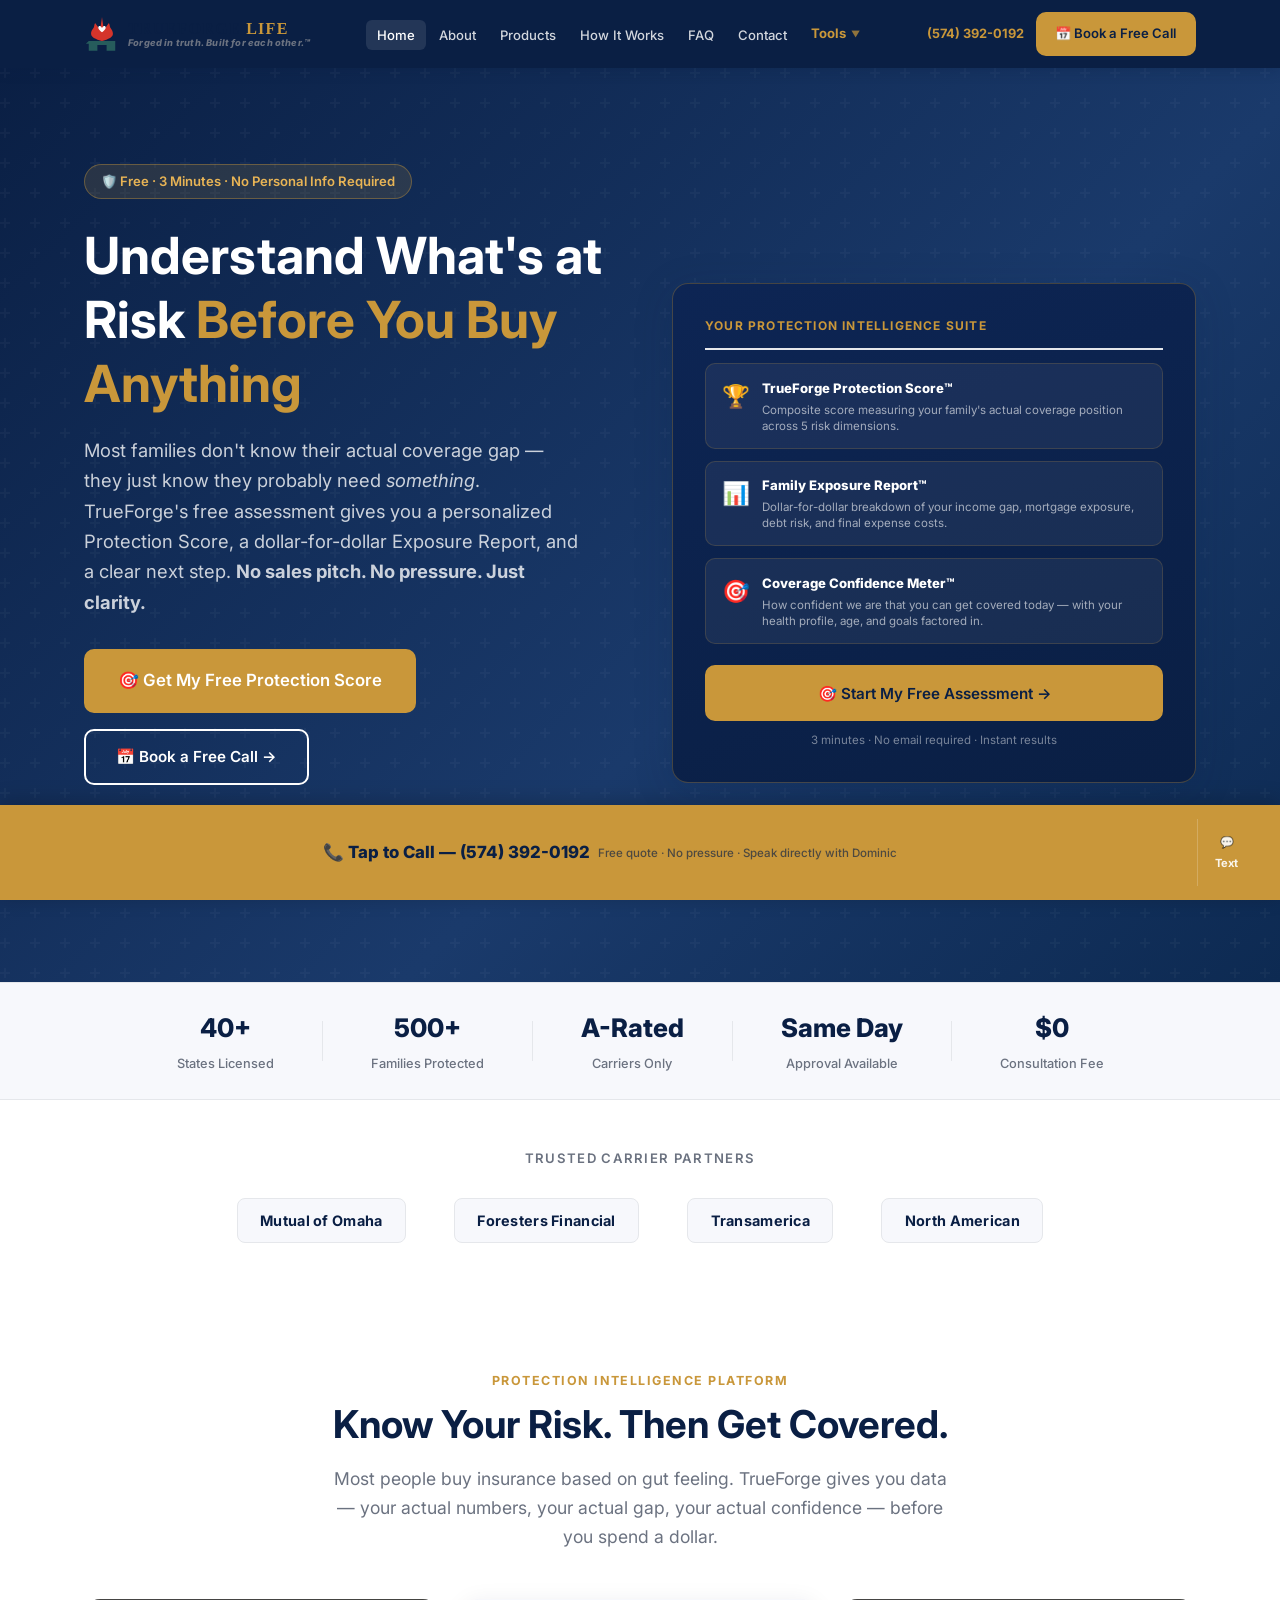
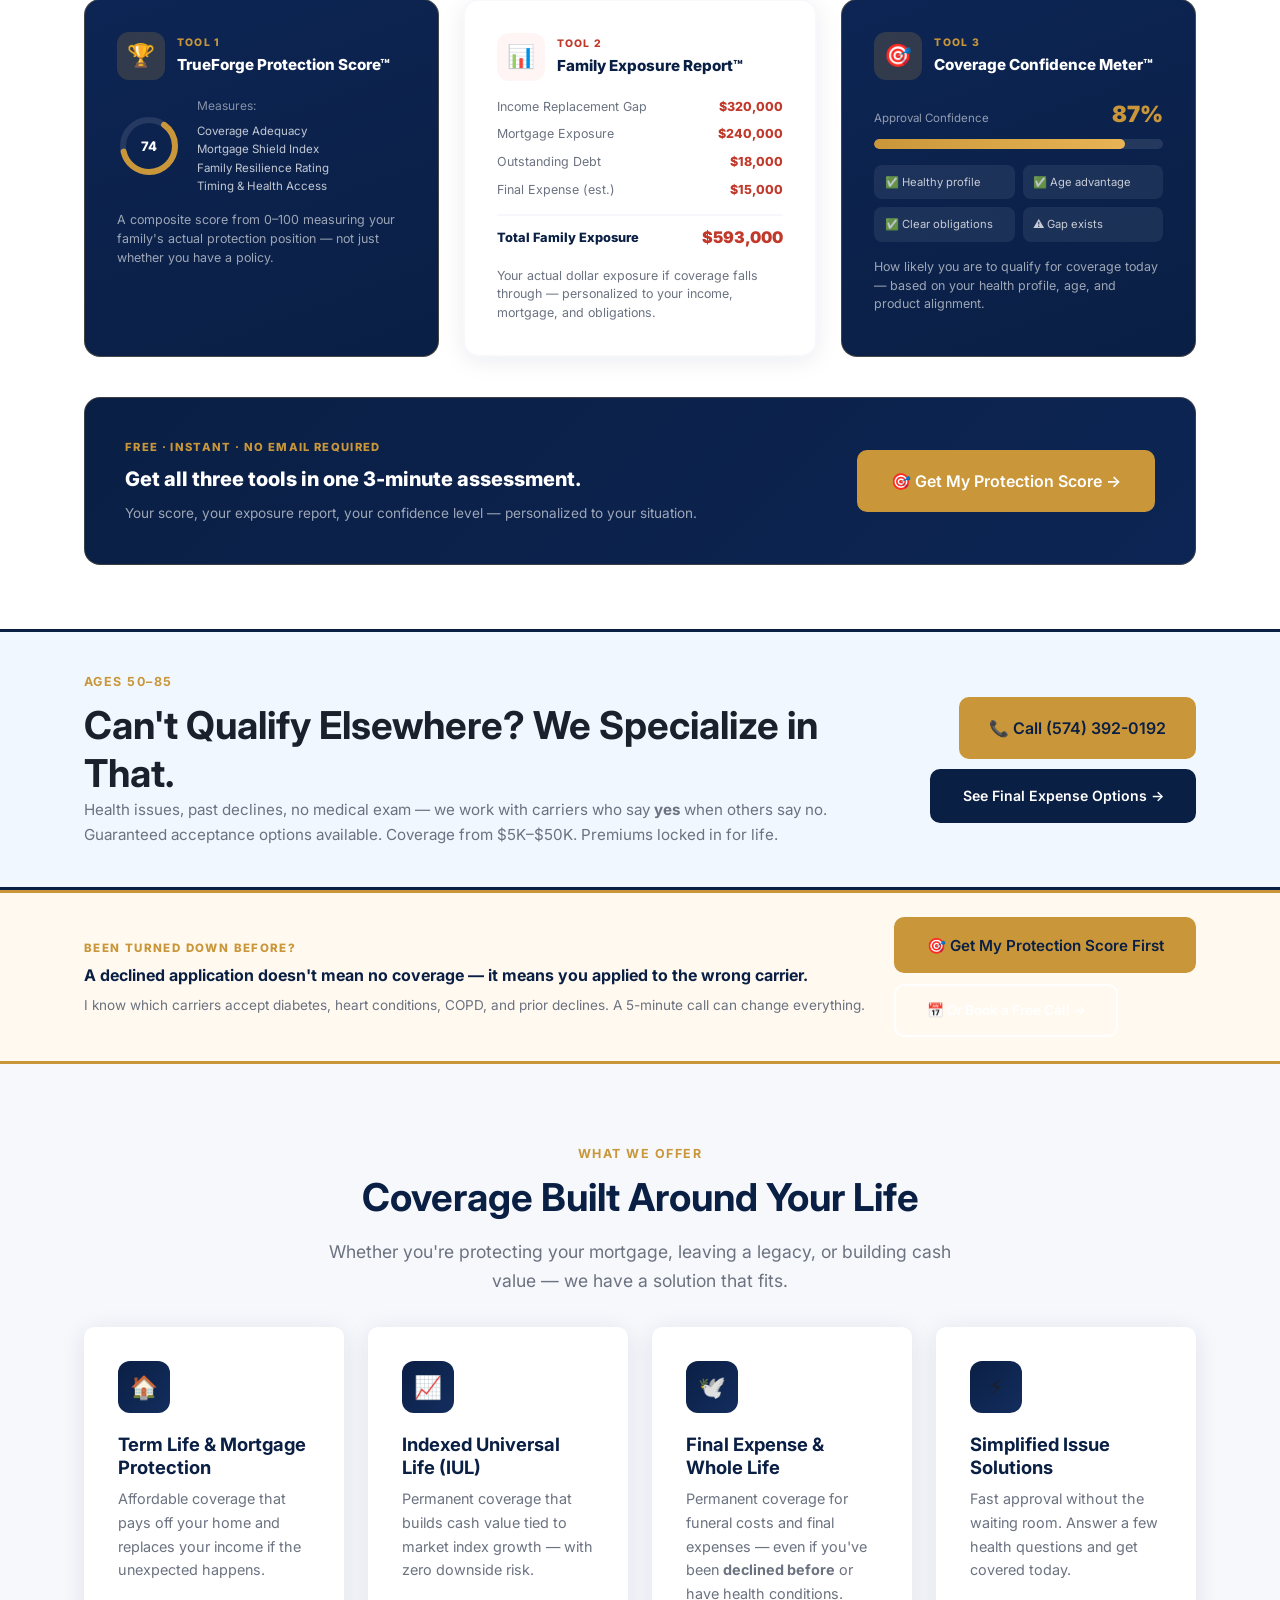
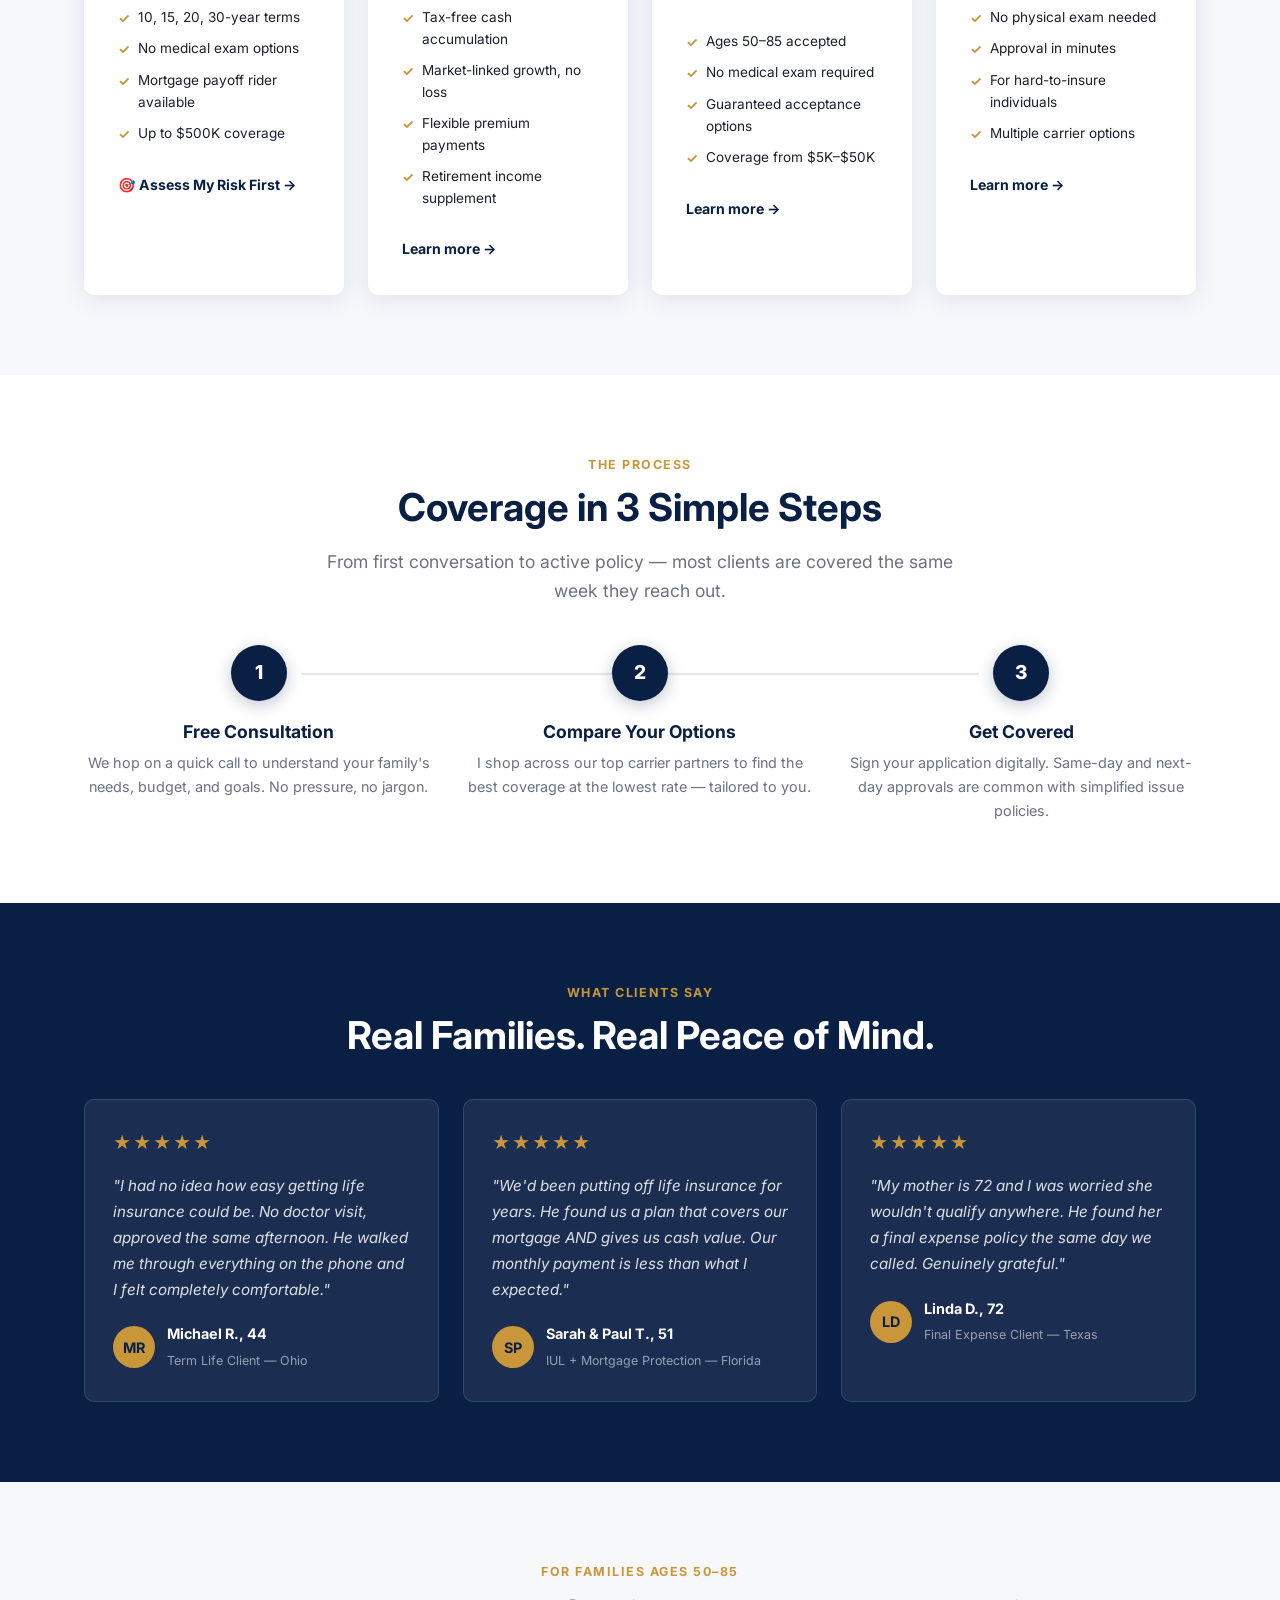
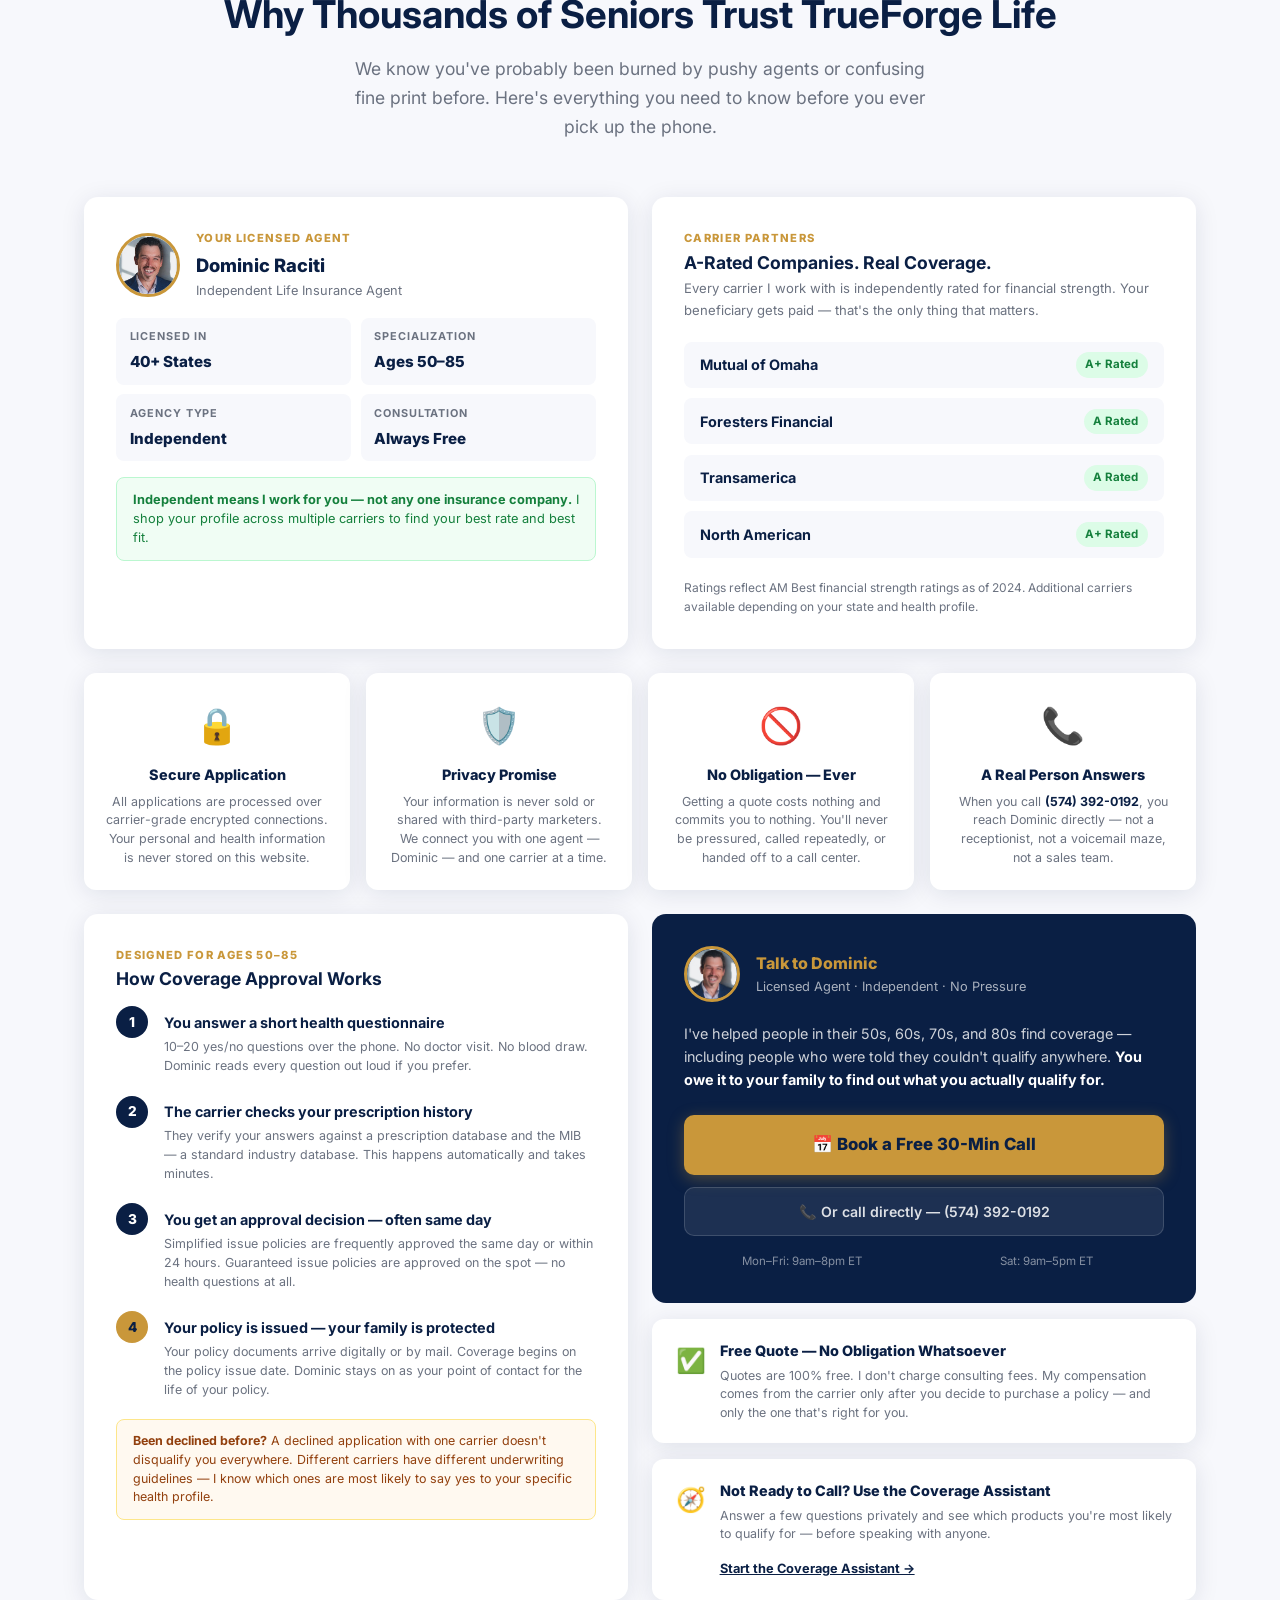
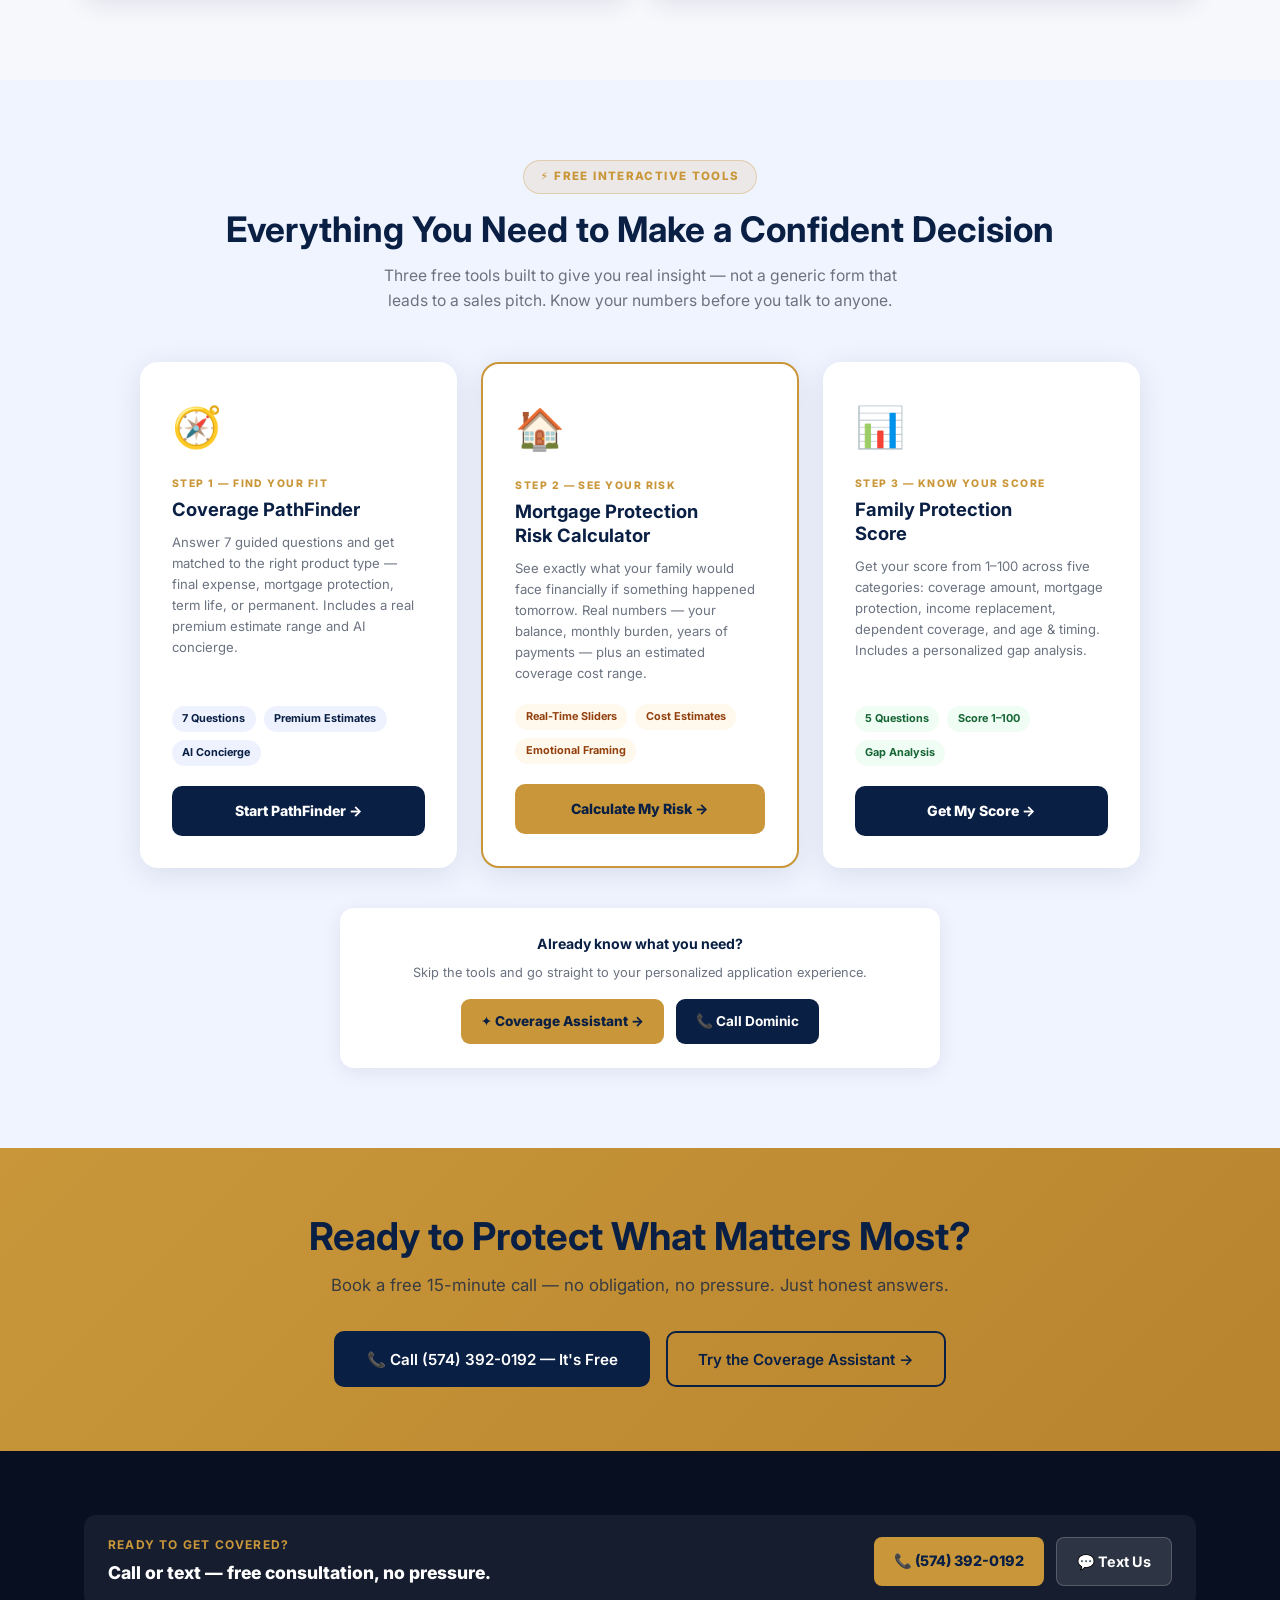
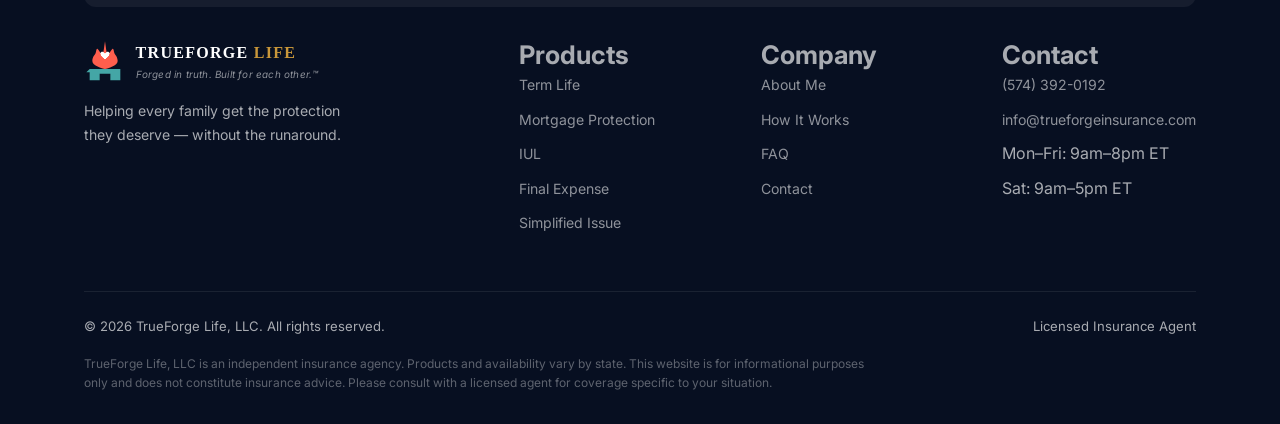
==== index.html @ 61751078 "Add Google Ads conversion tracking tag to all pages Installs Google tag (AW-18230549825) in the <hea" ====
<!DOCTYPE html>
<html lang="en">
<head>
<!-- Google tag (gtag.js) -->
<script async src="https://www.googletagmanager.com/gtag/js?id=AW-18230549825"></script>
<script>
  window.dataLayer = window.dataLayer || [];
  function gtag(){dataLayer.push(arguments);}
  gtag('js', new Date());
  gtag('config', 'AW-18230549825');
</script>
  <meta charset="UTF-8" />
  <link rel="icon" type="image/svg+xml" href="images/logo-icon.svg" />
  <meta name="viewport" content="width=device-width, initial-scale=1.0" />
  <title>TrueForge Life — Life & Mortgage Protection for Families</title>
  <meta name="description" content="Get your free TrueForge Protection Score™ in 3 minutes. Know your coverage gap, family exposure, and confidence before you buy. Licensed in 40+ states." />
  <link rel="preconnect" href="https://fonts.googleapis.com" />
  <link rel="preconnect" href="https://fonts.gstatic.com" crossorigin />
  <link rel="preload" as="style" href="https://fonts.googleapis.com/css2?family=Inter:wght@400;500;600;700;800&display=swap" />
  <link rel="stylesheet" href="https://fonts.googleapis.com/css2?family=Inter:wght@400;500;600;700;800&display=swap" media="print" onload="this.media='all'" />
  <noscript><link rel="stylesheet" href="https://fonts.googleapis.com/css2?family=Inter:wght@400;500;600;700;800&display=swap" /></noscript>
  <link rel="stylesheet" href="css/styles.css" />
  <!-- SEO: Canonical -->
    <meta name="geo.region" content="US-IN" />
  <meta name="geo.placename" content="Indiana" />
  <meta name="ICBM" content="41.6764, -86.2520" />
    <meta name="robots" content="index, follow" />
  <link rel="canonical" href="https://trueforgeinsurance.com/" />
  <!-- SEO: Open Graph -->
  <meta property="og:type" content="website" />
  <meta property="og:title" content="TrueForge Life — Life & Mortgage Protection for Families" />
  <meta property="og:description" content="Free Protection Score, Family Exposure Report, and Coverage Confidence Meter in one 3-minute assessment. Expert life &amp; mortgage insurance guidance. Licensed in 40+ states." />
  <meta property="og:url" content="https://trueforgeinsurance.com/" />
  <meta property="og:image" content="https://trueforgeinsurance.com/images/agent-photo.jpg" />
  <meta property="og:site_name" content="TrueForge Life" />
  <!-- SEO: Schema.org LocalBusiness -->
  <script type="application/ld+json">
  {
    "@context": "https://schema.org",
    "@type": "InsuranceAgency",
    "name": "TrueForge Life",
    "url": "https://trueforgeinsurance.com",
    "telephone": "+15743920192",
    "email": "info@trueforgeinsurance.com",
    "description": "Independent life insurance agency specializing in term life, mortgage protection, IUL, and final expense coverage for families across 40+ states.",
    "address": {
      "@type": "PostalAddress",
      "addressRegion": "IN",
      "addressCountry": "US"
    },
    "areaServed": "US",
    "priceRange": "Free Consultation",
    "openingHours": ["Mo-Fr 09:00-20:00", "Sa 09:00-17:00"],
    "founder": {
      "@type": "Person",
      "name": "Dominic Raciti",
      "telephone": "+15743920192"
    }
  }
  </script>
  <meta name="twitter:card" content="summary_large_image" />
  <meta name="twitter:title" content="TrueForge Life — Life & Mortgage Protection for Families" />
  <meta name="twitter:description" content="Free Protection Score, Family Exposure Report, and Coverage Confidence Meter in one 3-minute assessment. Expert life &amp; mortgage insurance guidance. Licensed in 40+ states." />
  <meta name="twitter:image" content="https://trueforgeinsurance.com/images/agent-photo.jpg" />
<style>
@media(max-width:900px){
  .platform-grid-3col{grid-template-columns:1fr 1fr !important;}
}
@media(max-width:600px){
  .platform-grid-3col{grid-template-columns:1fr !important;}
}
</style>
</head>
<body>

<!-- ===== NAV ===== -->
<nav class="nav">
  <div class="container nav-inner">
    <a href="index.html" class="nav-logo-text" style="display:flex;align-items:center;gap:0.5rem;text-decoration:none;">
      <img src="images/logo-icon.svg" alt="TrueForge Life logo" height="38" width="36" style="display:block;flex-shrink:0;" />
      <span style="display:flex;flex-direction:column;line-height:1.1;">
        <span style="font-family:Georgia,serif;font-weight:700;font-size:1rem;letter-spacing:0.08em;color:var(--navy);">TRUEFORGE <span style="color:var(--gold)">LIFE</span></span>
        <span style="font-size:0.58rem;font-style:italic;color:var(--gray);letter-spacing:0.02em;">Forged in truth. Built for each other.&#8482;</span>
      </span>
    </a>
    <button class="hamburger" aria-label="Menu">
      <span></span><span></span><span></span>
    </button>
    <ul class="nav-links">
      <li><a href="index.html">Home</a></li>
      <li><a href="about.html">About</a></li>
      <li><a href="products.html">Products</a></li>
      <li><a href="how-it-works.html">How It Works</a></li>
      <li><a href="faq.html">FAQ</a></li>
      <li><a href="contact.html">Contact</a></li>
      <li>
        <a href="assess.html" class="nav-dropdown-toggle" style="color:var(--gold);font-weight:700;">
          Tools <span class="caret">▼</span>
        </a>
        <div class="nav-dropdown">
          <a href="assess.html">
            <span class="dd-icon" style="background:#fff8ee;">🎯</span>
            <span class="dd-text">
              <span class="dd-title">Assess My Risk</span>
              <span class="dd-sub">Get your Protection Score™</span>
            </span>
          </a>
          <a href="enroll.html">
            <span class="dd-icon" style="background:#f0f4ff;">✦</span>
            <span class="dd-text">
              <span class="dd-title">Coverage Assistant</span>
              <span class="dd-sub">Find the right product</span>
            </span>
          </a>
          <a href="family-impact.html">
            <span class="dd-icon" style="background:#f0fff4;">📅</span>
            <span class="dd-text">
              <span class="dd-title">Family Impact Timeline</span>
              <span class="dd-sub">See what's at stake</span>
            </span>
          </a>
          <div class="nav-dropdown-divider"></div>
          <a href="pathfinder.html">
            <span class="dd-icon" style="background:#fff8ee;">✦</span>
            <span class="dd-text">
              <span class="dd-title">PathFinder</span>
              <span class="dd-sub">Coverage quiz & guidance</span>
            </span>
          </a>
          <a href="mortgage-calculator.html">
            <span class="dd-icon" style="background:#f5f0ff;">🏠</span>
            <span class="dd-text">
              <span class="dd-title">Mortgage Calculator</span>
              <span class="dd-sub">Estimate your coverage need</span>
            </span>
          </a>
          <a href="protection-score.html">
            <span class="dd-icon" style="background:#fff0f0;">🏆</span>
            <span class="dd-text">
              <span class="dd-title">Protection Score</span>
              <span class="dd-sub">Learn about your score</span>
            </span>
          </a>
        </div>
      </li>
    </ul>
    <div class="nav-cta">
      <a href="tel:+15743920192" class="nav-phone" style="font-size:0.8rem;">(574) 392-0192</a>
      <a href="https://calendly.com/dominic-trueforgeinsurance/30min" class="btn btn-primary" target="_blank" rel="noopener" style="font-size:0.82rem;padding:0.55rem 1.1rem;white-space:nowrap;">📅 Book a Free Call</a>
    </div>
  </div>
</nav>

<!-- ===== HERO ===== -->
<section class="hero">
  <div class="container hero-inner">
    <div class="hero-content">
      <div class="hero-badge">🛡️ Free · 3 Minutes · No Personal Info Required</div>
      <h1>Understand What's at Risk <span>Before You Buy Anything</span></h1>
      <p class="hero-sub">Most families don't know their actual coverage gap — they just know they probably need <em>something</em>. TrueForge's free assessment gives you a personalized Protection Score, a dollar-for-dollar Exposure Report, and a clear next step. <strong>No sales pitch. No pressure. Just clarity.</strong></p>
      <div class="hero-actions">
        <a href="assess.html" class="btn btn-primary" style="font-size:1.05rem;padding:1rem 2rem;background:var(--gold);color:#fff;border-color:var(--gold);">🎯 Get My Free Protection Score</a>
        <a href="https://calendly.com/dominic-trueforgeinsurance/30min" class="btn btn-outline" target="_blank" rel="noopener">📅 Book a Free Call →</a>
      </div>
      <div class="hero-trust">
        <div class="hero-trust-item"><span class="icon">✓</span> Instant results</div>
        <div class="hero-trust-item"><span class="icon">✓</span> No sign-up needed</div>
        <div class="hero-trust-item"><span class="icon">✓</span> Trusted by 500+ families</div>
        <div class="hero-trust-item"><span class="icon">✓</span> 100% free guidance</div>
      </div>
    </div>
    <div class="hero-card" style="background:linear-gradient(160deg,#0d2554 0%,#0a1f44 100%);border:1px solid rgba(201,151,58,.3);">
      <div class="hero-card-title" style="color:var(--gold);font-size:0.75rem;text-transform:uppercase;letter-spacing:0.1em;margin-bottom:0.85rem;">Your Protection Intelligence Suite</div>
      <div style="display:flex;flex-direction:column;gap:0.75rem;margin-bottom:1.35rem;">
        <div style="background:rgba(255,255,255,0.06);border:1px solid rgba(201,151,58,.2);border-radius:10px;padding:0.85rem 1rem;display:flex;align-items:flex-start;gap:0.75rem;">
          <div style="font-size:1.4rem;flex-shrink:0;">🏆</div>
          <div>
            <div style="font-size:0.82rem;font-weight:800;color:#fff;margin-bottom:0.15rem;">TrueForge Protection Score™</div>
            <div style="font-size:0.72rem;color:rgba(255,255,255,0.6);line-height:1.4;">Composite score measuring your family's actual coverage position across 5 risk dimensions.</div>
          </div>
        </div>
        <div style="background:rgba(255,255,255,0.06);border:1px solid rgba(201,151,58,.2);border-radius:10px;padding:0.85rem 1rem;display:flex;align-items:flex-start;gap:0.75rem;">
          <div style="font-size:1.4rem;flex-shrink:0;">📊</div>
          <div>
            <div style="font-size:0.82rem;font-weight:800;color:#fff;margin-bottom:0.15rem;">Family Exposure Report™</div>
            <div style="font-size:0.72rem;color:rgba(255,255,255,0.6);line-height:1.4;">Dollar-for-dollar breakdown of your income gap, mortgage exposure, debt risk, and final expense costs.</div>
          </div>
        </div>
        <div style="background:rgba(255,255,255,0.06);border:1px solid rgba(201,151,58,.2);border-radius:10px;padding:0.85rem 1rem;display:flex;align-items:flex-start;gap:0.75rem;">
          <div style="font-size:1.4rem;flex-shrink:0;">🎯</div>
          <div>
            <div style="font-size:0.82rem;font-weight:800;color:#fff;margin-bottom:0.15rem;">Coverage Confidence Meter™</div>
            <div style="font-size:0.72rem;color:rgba(255,255,255,0.6);line-height:1.4;">How confident we are that you can get covered today — with your health profile, age, and goals factored in.</div>
          </div>
        </div>
      </div>
      <a href="assess.html" class="btn btn-primary" style="width:100%;justify-content:center;font-size:0.95rem;background:var(--gold);border-color:var(--gold);">🎯 Start My Free Assessment →</a>
      <p style="text-align:center;font-size:0.72rem;color:rgba(255,255,255,0.45);margin-top:0.6rem;margin-bottom:0;">3 minutes · No email required · Instant results</p>
    </div>
  </div>
</section>

<!-- ===== TRUST BAR ===== -->
<div class="trust-bar">
  <div class="container trust-bar-inner">
    <div class="trust-stat"><strong>40+</strong><span>States Licensed</span></div>
    <div class="trust-divider"></div>
    <div class="trust-stat"><strong>500+</strong><span>Families Protected</span></div>
    <div class="trust-divider"></div>
    <div class="trust-stat"><strong>A-Rated</strong><span>Carriers Only</span></div>
    <div class="trust-divider"></div>
    <div class="trust-stat"><strong>Same Day</strong><span>Approval Available</span></div>
    <div class="trust-divider"></div>
    <div class="trust-stat"><strong>$0</strong><span>Consultation Fee</span></div>
  </div>
</div>

<!-- ===== CARRIERS ===== -->
<div class="carriers">
  <div class="container">
    <p class="carriers-title">Trusted carrier partners</p>
    <div class="carriers-logos">
      <div class="carrier-badge">Mutual of Omaha</div>
      <div class="carrier-badge">Foresters Financial</div>
      <div class="carrier-badge">Transamerica</div>
      <div class="carrier-badge">North American</div>
    </div>
  </div>
</div>



<!-- ===== PLATFORM SHOWCASE ===== -->
<section style="background:#fff;padding:5rem 0 4rem;">
  <div class="container">
    <div class="text-center" style="margin-bottom:3rem;">
      <div class="section-label">Protection Intelligence Platform</div>
      <h2 class="section-title">Know Your Risk. Then Get Covered.</h2>
      <p class="section-subtitle" style="max-width:620px;margin:0 auto;">Most people buy insurance based on gut feeling. TrueForge gives you data — your actual numbers, your actual gap, your actual confidence — before you spend a dollar.</p>
    </div>
    <div class="platform-grid-3col" style="display:grid;grid-template-columns:repeat(3,1fr);gap:1.5rem;margin-bottom:2.5rem;">

      <!-- Score Card -->
      <div style="background:linear-gradient(160deg,#0d2554,#0a1f44);border-radius:16px;padding:2rem;border:1px solid rgba(201,151,58,.3);display:flex;flex-direction:column;gap:1rem;">
        <div style="display:flex;align-items:center;gap:0.75rem;">
          <div style="width:48px;height:48px;background:rgba(201,151,58,.2);border-radius:12px;display:flex;align-items:center;justify-content:center;font-size:1.4rem;flex-shrink:0;">🏆</div>
          <div>
            <div style="font-size:0.65rem;font-weight:800;letter-spacing:0.12em;text-transform:uppercase;color:var(--gold);">Tool 1</div>
            <div style="font-size:0.95rem;font-weight:800;color:#fff;">TrueForge Protection Score™</div>
          </div>
        </div>
        <!-- Mini score ring visual -->
        <div style="display:flex;align-items:center;gap:1rem;">
          <svg width="64" height="64" viewBox="0 0 64 64" style="flex-shrink:0;">
            <circle cx="32" cy="32" r="26" fill="none" stroke="rgba(255,255,255,0.1)" stroke-width="6"/>
            <circle cx="32" cy="32" r="26" fill="none" stroke="var(--gold)" stroke-width="6" stroke-dasharray="100 63" stroke-dashoffset="-16" stroke-linecap="round" transform="rotate(-90 32 32)"/>
            <text x="32" y="37" text-anchor="middle" fill="#fff" font-size="13" font-weight="800" font-family="Inter,sans-serif">74</text>
          </svg>
          <div>
            <div style="font-size:0.75rem;color:rgba(255,255,255,0.5);margin-bottom:0.4rem;">Measures:</div>
            <div style="font-size:0.72rem;color:rgba(255,255,255,0.75);line-height:1.6;">Coverage Adequacy<br>Mortgage Shield Index<br>Family Resilience Rating<br>Timing &amp; Health Access</div>
          </div>
        </div>
        <p style="font-size:0.78rem;color:rgba(255,255,255,0.6);line-height:1.5;margin:0;">A composite score from 0–100 measuring your family's actual protection position — not just whether you have a policy.</p>
      </div>

      <!-- Exposure Report Card -->
      <div style="background:#fff;border-radius:16px;padding:2rem;border:2px solid var(--off-white);box-shadow:0 4px 24px rgba(10,31,68,0.08);display:flex;flex-direction:column;gap:1rem;">
        <div style="display:flex;align-items:center;gap:0.75rem;">
          <div style="width:48px;height:48px;background:#fff5f5;border-radius:12px;display:flex;align-items:center;justify-content:center;font-size:1.4rem;flex-shrink:0;">📊</div>
          <div>
            <div style="font-size:0.65rem;font-weight:800;letter-spacing:0.12em;text-transform:uppercase;color:#c0392b;">Tool 2</div>
            <div style="font-size:0.95rem;font-weight:800;color:var(--navy);">Family Exposure Report™</div>
          </div>
        </div>
        <div style="display:flex;flex-direction:column;gap:0.45rem;">
          <div style="display:flex;justify-content:space-between;align-items:center;font-size:0.78rem;">
            <span style="color:var(--gray);">Income Replacement Gap</span>
            <span style="font-weight:800;color:#c0392b;">$320,000</span>
          </div>
          <div style="display:flex;justify-content:space-between;align-items:center;font-size:0.78rem;">
            <span style="color:var(--gray);">Mortgage Exposure</span>
            <span style="font-weight:800;color:#c0392b;">$240,000</span>
          </div>
          <div style="display:flex;justify-content:space-between;align-items:center;font-size:0.78rem;">
            <span style="color:var(--gray);">Outstanding Debt</span>
            <span style="font-weight:800;color:#c0392b;">$18,000</span>
          </div>
          <div style="display:flex;justify-content:space-between;align-items:center;font-size:0.78rem;">
            <span style="color:var(--gray);">Final Expense (est.)</span>
            <span style="font-weight:800;color:#c0392b;">$15,000</span>
          </div>
          <div style="border-top:2px solid var(--off-white);margin-top:0.4rem;padding-top:0.5rem;display:flex;justify-content:space-between;align-items:center;">
            <span style="font-size:0.8rem;font-weight:800;color:var(--navy);">Total Family Exposure</span>
            <span style="font-size:1rem;font-weight:900;color:#c0392b;">$593,000</span>
          </div>
        </div>
        <p style="font-size:0.78rem;color:var(--gray);line-height:1.5;margin:0;">Your actual dollar exposure if coverage falls through — personalized to your income, mortgage, and obligations.</p>
      </div>

      <!-- Confidence Meter Card -->
      <div style="background:linear-gradient(160deg,#0d2554,#0a1f44);border-radius:16px;padding:2rem;border:1px solid rgba(201,151,58,.3);display:flex;flex-direction:column;gap:1rem;">
        <div style="display:flex;align-items:center;gap:0.75rem;">
          <div style="width:48px;height:48px;background:rgba(201,151,58,.2);border-radius:12px;display:flex;align-items:center;justify-content:center;font-size:1.4rem;flex-shrink:0;">🎯</div>
          <div>
            <div style="font-size:0.65rem;font-weight:800;letter-spacing:0.12em;text-transform:uppercase;color:var(--gold);">Tool 3</div>
            <div style="font-size:0.95rem;font-weight:800;color:#fff;">Coverage Confidence Meter™</div>
          </div>
        </div>
        <!-- Mini confidence bar -->
        <div>
          <div style="display:flex;justify-content:space-between;align-items:baseline;margin-bottom:0.4rem;">
            <span style="font-size:0.72rem;color:rgba(255,255,255,0.55);">Approval Confidence</span>
            <span style="font-size:1.4rem;font-weight:900;color:var(--gold);">87%</span>
          </div>
          <div style="height:10px;background:rgba(255,255,255,0.1);border-radius:5px;overflow:hidden;">
            <div style="height:100%;width:87%;background:linear-gradient(90deg,var(--gold),var(--gold-light));border-radius:5px;"></div>
          </div>
        </div>
        <div style="display:grid;grid-template-columns:1fr 1fr;gap:0.5rem;">
          <div style="background:rgba(255,255,255,0.07);border-radius:8px;padding:0.5rem 0.65rem;font-size:0.7rem;color:rgba(255,255,255,0.75);">✅ Healthy profile</div>
          <div style="background:rgba(255,255,255,0.07);border-radius:8px;padding:0.5rem 0.65rem;font-size:0.7rem;color:rgba(255,255,255,0.75);">✅ Age advantage</div>
          <div style="background:rgba(255,255,255,0.07);border-radius:8px;padding:0.5rem 0.65rem;font-size:0.7rem;color:rgba(255,255,255,0.75);">✅ Clear obligations</div>
          <div style="background:rgba(255,255,255,0.07);border-radius:8px;padding:0.5rem 0.65rem;font-size:0.7rem;color:rgba(255,255,255,0.75);">⚠️ Gap exists</div>
        </div>
        <p style="font-size:0.78rem;color:rgba(255,255,255,0.6);line-height:1.5;margin:0;">How likely you are to qualify for coverage today — based on your health profile, age, and product alignment.</p>
      </div>
    </div>

    <!-- Bottom CTA bar -->
    <div style="background:linear-gradient(135deg,#0a1f44,#0d2554);border-radius:16px;padding:2.5rem;display:flex;align-items:center;justify-content:space-between;flex-wrap:wrap;gap:1.5rem;border:1px solid rgba(201,151,58,.25);">
      <div>
        <div style="font-size:0.7rem;font-weight:800;letter-spacing:0.12em;text-transform:uppercase;color:var(--gold);margin-bottom:0.4rem;">Free · Instant · No Email Required</div>
        <div style="font-size:1.25rem;font-weight:800;color:#fff;margin-bottom:0.4rem;">Get all three tools in one 3-minute assessment.</div>
        <div style="font-size:0.85rem;color:rgba(255,255,255,0.6);">Your score, your exposure report, your confidence level — personalized to your situation.</div>
      </div>
      <a href="assess.html" class="btn btn-primary" style="background:var(--gold);border-color:var(--gold);color:#fff;font-size:1rem;padding:1rem 2rem;white-space:nowrap;flex-shrink:0;">🎯 Get My Protection Score →</a>
    </div>
  </div>
</section>

<!-- ===== SENIOR CALLOUT BAND ===== -->
<div class="senior-band">
  <div class="container senior-band-inner">
    <div>
      <div class="section-label">Ages 50–85</div>
      <h2>Can't Qualify Elsewhere? We Specialize in That.</h2>
      <p>Health issues, past declines, no medical exam — we work with carriers who say <strong>yes</strong> when others say no. Guaranteed acceptance options available. Coverage from $5K–$50K. Premiums locked in for life.</p>
    </div>
    <div class="senior-band-ctas">
      <a href="tel:+15743920192" class="btn btn-primary" style="font-size:1rem;padding:1rem 1.75rem;">📞 Call (574) 392-0192</a>
      <a href="products.html#final-expense" class="btn btn-navy" style="font-size:0.88rem;">See Final Expense Options →</a>
    </div>
  </div>
</div>


<!-- ===== DECLINED BEFORE BAND ===== -->
<div style="background:#fff9f0;border-top:3px solid var(--gold);border-bottom:3px solid var(--gold);padding:1.5rem 0;">
  <div class="container" style="display:flex;align-items:center;justify-content:space-between;flex-wrap:wrap;gap:1.25rem;">
    <div>
      <div style="font-size:0.72rem;font-weight:800;letter-spacing:0.12em;text-transform:uppercase;color:var(--gold);margin-bottom:0.3rem;">Been Turned Down Before?</div>
      <p style="margin:0;font-size:1rem;font-weight:700;color:var(--navy);">A declined application doesn't mean no coverage — it means you applied to the wrong carrier.</p>
      <p style="margin:0.3rem 0 0;font-size:0.85rem;color:var(--gray);">I know which carriers accept diabetes, heart conditions, COPD, and prior declines. A 5-minute call can change everything.</p>
    </div>
    <div style="display:flex;flex-direction:column;gap:0.65rem;align-items:flex-start;flex-shrink:0;"><a href="assess.html" class="btn btn-primary" style="white-space:nowrap;">🎯 Get My Protection Score First</a><a href="https://calendly.com/dominic-trueforgeinsurance/30min" class="btn btn-outline" target="_blank" rel="noopener" style="white-space:nowrap;font-size:0.85rem;">📅 Or Book a Free Call →</a></div>
  </div>
</div>

<!-- ===== PRODUCTS ===== -->
<section class="products">
  <div class="container">
    <div class="text-center">
      <div class="section-label">What We Offer</div>
      <h2 class="section-title">Coverage Built Around Your Life</h2>
      <p class="section-subtitle">Whether you're protecting your mortgage, leaving a legacy, or building cash value — we have a solution that fits.</p>
    </div>
    <div class="products-grid">
      <a href="assess.html" class="product-card">
        <div class="product-icon">🏠</div>
        <h3>Term Life & Mortgage Protection</h3>
        <p>Affordable coverage that pays off your home and replaces your income if the unexpected happens.</p>
        <ul class="product-features">
          <li>10, 15, 20, 30-year terms</li>
          <li>No medical exam options</li>
          <li>Mortgage payoff rider available</li>
          <li>Up to $500K coverage</li>
        </ul>
        <div class="product-link">🎯 Assess My Risk First →</div>
      </a>
      <a href="products.html#iul" class="product-card">
        <div class="product-icon">📈</div>
        <h3>Indexed Universal Life (IUL)</h3>
        <p>Permanent coverage that builds cash value tied to market index growth — with zero downside risk.</p>
        <ul class="product-features">
          <li>Tax-free cash accumulation</li>
          <li>Market-linked growth, no loss</li>
          <li>Flexible premium payments</li>
          <li>Retirement income supplement</li>
        </ul>
        <div class="product-link">Learn more →</div>
      </a>
      <a href="products.html#final-expense" class="product-card">
        <div class="product-icon">🕊️</div>
        <h3>Final Expense & Whole Life</h3>
        <p>Permanent coverage for funeral costs and final expenses — even if you've been <strong>declined before</strong> or have health conditions.</p>
        <ul class="product-features">
          <li>Ages 50–85 accepted</li>
          <li>No medical exam required</li>
          <li>Guaranteed acceptance options</li>
          <li>Coverage from $5K–$50K</li>
        </ul>
        <div class="product-link">Learn more →</div>
      </a>
      <a href="assess.html" class="product-card">
        <div class="product-icon">⚡</div>
        <h3>Simplified Issue Solutions</h3>
        <p>Fast approval without the waiting room. Answer a few health questions and get covered today.</p>
        <ul class="product-features">
          <li>No physical exam needed</li>
          <li>Approval in minutes</li>
          <li>For hard-to-insure individuals</li>
          <li>Multiple carrier options</li>
        </ul>
        <div class="product-link">Learn more →</div>
      </a>
    </div>
  </div>
</section>

<!-- ===== HOW IT WORKS ===== -->
<section class="how-it-works">
  <div class="container">
    <div class="text-center">
      <div class="section-label">The Process</div>
      <h2 class="section-title">Coverage in 3 Simple Steps</h2>
      <p class="section-subtitle">From first conversation to active policy — most clients are covered the same week they reach out.</p>
    </div>
    <div class="steps">
      <div class="step">
        <div class="step-num">1</div>
        <h3>Free Consultation</h3>
        <p>We hop on a quick call to understand your family's needs, budget, and goals. No pressure, no jargon.</p>
      </div>
      <div class="step">
        <div class="step-num">2</div>
        <h3>Compare Your Options</h3>
        <p>I shop across our top carrier partners to find the best coverage at the lowest rate — tailored to you.</p>
      </div>
      <div class="step">
        <div class="step-num">3</div>
        <h3>Get Covered</h3>
        <p>Sign your application digitally. Same-day and next-day approvals are common with simplified issue policies.</p>
      </div>
    </div>
  </div>
</section>

<!-- ===== TESTIMONIALS ===== -->
<section class="testimonials">
  <div class="container">
    <div class="text-center">
      <div class="section-label" style="color:var(--gold)">What Clients Say</div>
      <h2 class="section-title">Real Families. Real Peace of Mind.</h2>
    </div>
    <div class="testimonials-grid">
      <div class="testimonial-card">
        <div class="stars">★★★★★</div>
        <blockquote>"I had no idea how easy getting life insurance could be. No doctor visit, approved the same afternoon. He walked me through everything on the phone and I felt completely comfortable."</blockquote>
        <div class="testimonial-author">
          <div class="avatar">MR</div>
          <div><strong>Michael R., 44</strong><span>Term Life Client — Ohio</span></div>
        </div>
      </div>
      <div class="testimonial-card">
        <div class="stars">★★★★★</div>
        <blockquote>"We'd been putting off life insurance for years. He found us a plan that covers our mortgage AND gives us cash value. Our monthly payment is less than what I expected."</blockquote>
        <div class="testimonial-author">
          <div class="avatar">SP</div>
          <div><strong>Sarah &amp; Paul T., 51</strong><span>IUL + Mortgage Protection — Florida</span></div>
        </div>
      </div>
      <div class="testimonial-card">
        <div class="stars">★★★★★</div>
        <blockquote>"My mother is 72 and I was worried she wouldn't qualify anywhere. He found her a final expense policy the same day we called. Genuinely grateful."</blockquote>
        <div class="testimonial-author">
          <div class="avatar">LD</div>
          <div><strong>Linda D., 72</strong><span>Final Expense Client — Texas</span></div>
        </div>
      </div>
    </div>
  </div>
</section>

<!-- ===== TRUST CENTER ===== -->
<section id="trust-center" style="background:var(--off-white);padding:5rem 0;">
  <div class="container">

    <!-- Header -->
    <div class="text-center" style="margin-bottom:3.5rem;">
      <div class="section-label">For Families Ages 50–85</div>
      <h2 class="section-title">Why Thousands of Seniors Trust TrueForge Life</h2>
      <p class="section-subtitle" style="max-width:600px;margin:0 auto;">We know you've probably been burned by pushy agents or confusing fine print before. Here's everything you need to know before you ever pick up the phone.</p>
    </div>

    <!-- Row 1: Licensed Agent + Carriers (wide cards) -->
    <div class="tc-row-2col" style="display:grid;grid-template-columns:1fr 1fr;gap:1.5rem;margin-bottom:1.5rem;">

      <!-- Licensed Agent Profile -->
      <div style="background:var(--white);border-radius:14px;padding:2rem;box-shadow:var(--shadow);display:flex;flex-direction:column;gap:1rem;">
        <div style="display:flex;align-items:center;gap:1rem;">
          <img loading="lazy" src="images/agent-photo.jpg" alt="Dominic Raciti, Licensed Insurance Agent" width="64" height="64" style="width:64px;height:64px;border-radius:50%;object-fit:cover;object-position:top;border:3px solid var(--gold);flex-shrink:0;" />
          <div>
            <div style="font-size:0.7rem;font-weight:800;letter-spacing:0.12em;text-transform:uppercase;color:var(--gold);margin-bottom:0.15rem;">Your Licensed Agent</div>
            <div style="font-size:1.15rem;font-weight:800;color:var(--navy);">Dominic Raciti</div>
            <div style="font-size:0.8rem;color:var(--gray);">Independent Life Insurance Agent</div>
          </div>
        </div>
        <div style="display:grid;grid-template-columns:1fr 1fr;gap:0.6rem;">
          <div style="background:var(--off-white);border-radius:8px;padding:0.65rem 0.85rem;">
            <div style="font-size:0.68rem;font-weight:700;text-transform:uppercase;letter-spacing:0.08em;color:var(--gray);margin-bottom:0.2rem;">Licensed In</div>
            <div style="font-size:0.95rem;font-weight:800;color:var(--navy);">40+ States</div>
          </div>
          <div style="background:var(--off-white);border-radius:8px;padding:0.65rem 0.85rem;">
            <div style="font-size:0.68rem;font-weight:700;text-transform:uppercase;letter-spacing:0.08em;color:var(--gray);margin-bottom:0.2rem;">Specialization</div>
            <div style="font-size:0.95rem;font-weight:800;color:var(--navy);">Ages 50–85</div>
          </div>
          <div style="background:var(--off-white);border-radius:8px;padding:0.65rem 0.85rem;">
            <div style="font-size:0.68rem;font-weight:700;text-transform:uppercase;letter-spacing:0.08em;color:var(--gray);margin-bottom:0.2rem;">Agency Type</div>
            <div style="font-size:0.95rem;font-weight:800;color:var(--navy);">Independent</div>
          </div>
          <div style="background:var(--off-white);border-radius:8px;padding:0.65rem 0.85rem;">
            <div style="font-size:0.68rem;font-weight:700;text-transform:uppercase;letter-spacing:0.08em;color:var(--gray);margin-bottom:0.2rem;">Consultation</div>
            <div style="font-size:0.95rem;font-weight:800;color:var(--navy);">Always Free</div>
          </div>
        </div>
        <div style="background:#f0fdf4;border:1px solid #bbf7d0;border-radius:8px;padding:0.75rem 1rem;font-size:0.8rem;color:#15803d;line-height:1.5;">
          <strong>Independent means I work for you — not any one insurance company.</strong> I shop your profile across multiple carriers to find your best rate and best fit.
        </div>
      </div>

      <!-- Carrier Partners -->
      <div style="background:var(--white);border-radius:14px;padding:2rem;box-shadow:var(--shadow);">
        <div style="font-size:0.7rem;font-weight:800;letter-spacing:0.12em;text-transform:uppercase;color:var(--gold);margin-bottom:0.25rem;">Carrier Partners</div>
        <h3 style="color:var(--navy);font-size:1.1rem;margin-bottom:0.3rem;">A-Rated Companies. Real Coverage.</h3>
        <p style="font-size:0.82rem;color:var(--gray);margin-bottom:1.25rem;">Every carrier I work with is independently rated for financial strength. Your beneficiary gets paid — that's the only thing that matters.</p>
        <div style="display:flex;flex-direction:column;gap:0.65rem;margin-bottom:1.25rem;">
          <div style="display:flex;align-items:center;justify-content:space-between;padding:0.65rem 1rem;background:var(--off-white);border-radius:8px;">
            <span style="font-weight:700;color:var(--navy);font-size:0.9rem;">Mutual of Omaha</span>
            <span style="font-size:0.72rem;background:#dcfce7;color:#15803d;padding:0.2rem 0.6rem;border-radius:99px;font-weight:700;">A+ Rated</span>
          </div>
          <div style="display:flex;align-items:center;justify-content:space-between;padding:0.65rem 1rem;background:var(--off-white);border-radius:8px;">
            <span style="font-weight:700;color:var(--navy);font-size:0.9rem;">Foresters Financial</span>
            <span style="font-size:0.72rem;background:#dcfce7;color:#15803d;padding:0.2rem 0.6rem;border-radius:99px;font-weight:700;">A Rated</span>
          </div>
          <div style="display:flex;align-items:center;justify-content:space-between;padding:0.65rem 1rem;background:var(--off-white);border-radius:8px;">
            <span style="font-weight:700;color:var(--navy);font-size:0.9rem;">Transamerica</span>
            <span style="font-size:0.72rem;background:#dcfce7;color:#15803d;padding:0.2rem 0.6rem;border-radius:99px;font-weight:700;">A Rated</span>
          </div>
          <div style="display:flex;align-items:center;justify-content:space-between;padding:0.65rem 1rem;background:var(--off-white);border-radius:8px;">
            <span style="font-weight:700;color:var(--navy);font-size:0.9rem;">North American</span>
            <span style="font-size:0.72rem;background:#dcfce7;color:#15803d;padding:0.2rem 0.6rem;border-radius:99px;font-weight:700;">A+ Rated</span>
          </div>
        </div>
        <p style="font-size:0.75rem;color:var(--gray);margin:0;">Ratings reflect AM Best financial strength ratings as of 2024. Additional carriers available depending on your state and health profile.</p>
      </div>
    </div>

    <!-- Row 2: Four trust badges -->
    <div class="tc-badges" style="display:grid;grid-template-columns:repeat(4,1fr);gap:1rem;margin-bottom:1.5rem;">

      <!-- Secure Application -->
      <div style="background:var(--white);border-radius:12px;padding:1.4rem 1.25rem;box-shadow:var(--shadow);text-align:center;">
        <div style="font-size:2.2rem;margin-bottom:0.6rem;">🔒</div>
        <div style="font-weight:800;color:var(--navy);font-size:0.9rem;margin-bottom:0.35rem;">Secure Application</div>
        <p style="font-size:0.78rem;color:var(--gray);margin:0;line-height:1.5;">All applications are processed over carrier-grade encrypted connections. Your personal and health information is never stored on this website.</p>
      </div>

      <!-- Privacy Promise -->
      <div style="background:var(--white);border-radius:12px;padding:1.4rem 1.25rem;box-shadow:var(--shadow);text-align:center;">
        <div style="font-size:2.2rem;margin-bottom:0.6rem;">🛡️</div>
        <div style="font-weight:800;color:var(--navy);font-size:0.9rem;margin-bottom:0.35rem;">Privacy Promise</div>
        <p style="font-size:0.78rem;color:var(--gray);margin:0;line-height:1.5;">Your information is never sold or shared with third-party marketers. We connect you with one agent — Dominic — and one carrier at a time.</p>
      </div>

      <!-- No Obligation -->
      <div style="background:var(--white);border-radius:12px;padding:1.4rem 1.25rem;box-shadow:var(--shadow);text-align:center;">
        <div style="font-size:2.2rem;margin-bottom:0.6rem;">🚫</div>
        <div style="font-weight:800;color:var(--navy);font-size:0.9rem;margin-bottom:0.35rem;">No Obligation — Ever</div>
        <p style="font-size:0.78rem;color:var(--gray);margin:0;line-height:1.5;">Getting a quote costs nothing and commits you to nothing. You'll never be pressured, called repeatedly, or handed off to a call center.</p>
      </div>

      <!-- Real Phone Number -->
      <div style="background:var(--white);border-radius:12px;padding:1.4rem 1.25rem;box-shadow:var(--shadow);text-align:center;">
        <div style="font-size:2.2rem;margin-bottom:0.6rem;">📞</div>
        <div style="font-weight:800;color:var(--navy);font-size:0.9rem;margin-bottom:0.35rem;">A Real Person Answers</div>
        <p style="font-size:0.78rem;color:var(--gray);margin:0;line-height:1.5;">When you call <a href="tel:+15743920192" style="color:var(--navy);font-weight:700;">(574) 392-0192</a>, you reach Dominic directly — not a receptionist, not a voicemail maze, not a sales team.</p>
      </div>
    </div>

    <!-- Row 3: How Approval Works + Talk to Dominic CTA -->
    <div class="tc-row-2col" style="display:grid;grid-template-columns:1fr 1fr;gap:1.5rem;">

      <!-- How Coverage Approval Works -->
      <div style="background:var(--white);border-radius:14px;padding:2rem;box-shadow:var(--shadow);">
        <div style="font-size:0.7rem;font-weight:800;letter-spacing:0.12em;text-transform:uppercase;color:var(--gold);margin-bottom:0.25rem;">Designed for Ages 50–85</div>
        <h3 style="color:var(--navy);font-size:1.1rem;margin-bottom:1rem;">How Coverage Approval Works</h3>
        <div style="display:flex;flex-direction:column;gap:0;">

          <div style="display:flex;gap:1rem;padding-bottom:1.25rem;position:relative;">
            <div style="width:32px;height:32px;border-radius:50%;background:var(--navy);color:var(--white);display:flex;align-items:center;justify-content:center;font-weight:800;font-size:0.85rem;flex-shrink:0;">1</div>
            <div style="padding-top:0.3rem;">
              <div style="font-weight:700;color:var(--navy);font-size:0.9rem;margin-bottom:0.2rem;">You answer a short health questionnaire</div>
              <p style="font-size:0.78rem;color:var(--gray);margin:0;line-height:1.5;">10–20 yes/no questions over the phone. No doctor visit. No blood draw. Dominic reads every question out loud if you prefer.</p>
            </div>
          </div>

          <div style="display:flex;gap:1rem;padding-bottom:1.25rem;position:relative;">
            <div style="width:32px;height:32px;border-radius:50%;background:var(--navy);color:var(--white);display:flex;align-items:center;justify-content:center;font-weight:800;font-size:0.85rem;flex-shrink:0;">2</div>
            <div style="padding-top:0.3rem;">
              <div style="font-weight:700;color:var(--navy);font-size:0.9rem;margin-bottom:0.2rem;">The carrier checks your prescription history</div>
              <p style="font-size:0.78rem;color:var(--gray);margin:0;line-height:1.5;">They verify your answers against a prescription database and the MIB — a standard industry database. This happens automatically and takes minutes.</p>
            </div>
          </div>

          <div style="display:flex;gap:1rem;padding-bottom:1.25rem;position:relative;">
            <div style="width:32px;height:32px;border-radius:50%;background:var(--navy);color:var(--white);display:flex;align-items:center;justify-content:center;font-weight:800;font-size:0.85rem;flex-shrink:0;">3</div>
            <div style="padding-top:0.3rem;">
              <div style="font-weight:700;color:var(--navy);font-size:0.9rem;margin-bottom:0.2rem;">You get an approval decision — often same day</div>
              <p style="font-size:0.78rem;color:var(--gray);margin:0;line-height:1.5;">Simplified issue policies are frequently approved the same day or within 24 hours. Guaranteed issue policies are approved on the spot — no health questions at all.</p>
            </div>
          </div>

          <div style="display:flex;gap:1rem;">
            <div style="width:32px;height:32px;border-radius:50%;background:var(--gold);color:var(--navy);display:flex;align-items:center;justify-content:center;font-weight:800;font-size:0.85rem;flex-shrink:0;">4</div>
            <div style="padding-top:0.3rem;">
              <div style="font-weight:700;color:var(--navy);font-size:0.9rem;margin-bottom:0.2rem;">Your policy is issued — your family is protected</div>
              <p style="font-size:0.78rem;color:var(--gray);margin:0;line-height:1.5;">Your policy documents arrive digitally or by mail. Coverage begins on the policy issue date. Dominic stays on as your point of contact for the life of your policy.</p>
            </div>
          </div>

        </div>
        <div style="margin-top:1.25rem;background:#fff9f0;border:1px solid #fde68a;border-radius:8px;padding:0.75rem 1rem;font-size:0.78rem;color:#92400e;line-height:1.5;">
          <strong>Been declined before?</strong> A declined application with one carrier doesn't disqualify you everywhere. Different carriers have different underwriting guidelines — I know which ones are most likely to say yes to your specific health profile.
        </div>
      </div>

      <!-- Talk to Dominic CTA -->
      <div style="display:flex;flex-direction:column;gap:1rem;">

        <!-- Big CTA card -->
        <div style="background:var(--navy);border-radius:14px;padding:2rem;flex:1;display:flex;flex-direction:column;justify-content:center;">
          <div style="display:flex;align-items:center;gap:1rem;margin-bottom:1.25rem;">
            <img loading="lazy" src="images/agent-photo.jpg" alt="Dominic Raciti" width="56" height="56" style="width:56px;height:56px;border-radius:50%;object-fit:cover;object-position:top;border:3px solid var(--gold);flex-shrink:0;" />
            <div>
              <div style="color:var(--gold);font-weight:800;font-size:1rem;">Talk to Dominic</div>
              <div style="color:rgba(255,255,255,0.65);font-size:0.8rem;">Licensed Agent · Independent · No Pressure</div>
            </div>
          </div>
          <p style="color:rgba(255,255,255,0.8);font-size:0.9rem;line-height:1.6;margin-bottom:1.5rem;">I've helped people in their 50s, 60s, 70s, and 80s find coverage — including people who were told they couldn't qualify anywhere. <strong style="color:var(--white);">You owe it to your family to find out what you actually qualify for.</strong></p>
          <a href="https://calendly.com/dominic-trueforgeinsurance/30min" target="_blank" rel="noopener" style="display:flex;align-items:center;justify-content:center;gap:0.6rem;background:var(--gold);color:var(--navy);font-weight:800;font-size:1.05rem;padding:1rem 1.5rem;border-radius:10px;text-decoration:none;margin-bottom:0.75rem;box-shadow:0 4px 16px rgba(201,151,58,0.35);transition:all 0.18s;">
            📅 Book a Free 30-Min Call
          </a>
          <a href="tel:+15743920192" style="display:flex;align-items:center;justify-content:center;gap:0.5rem;background:rgba(255,255,255,0.08);color:rgba(255,255,255,0.85);font-weight:600;font-size:0.88rem;padding:0.75rem;border-radius:10px;text-decoration:none;border:1px solid rgba(255,255,255,0.15);">
            📞 Or call directly — (574) 392-0192
          </a>
          <div style="display:grid;grid-template-columns:1fr 1fr;gap:0.5rem;margin-top:1rem;">
            <div style="font-size:0.72rem;color:rgba(255,255,255,0.5);text-align:center;">Mon–Fri: 9am–8pm ET</div>
            <div style="font-size:0.72rem;color:rgba(255,255,255,0.5);text-align:center;">Sat: 9am–5pm ET</div>
          </div>
        </div>

        <!-- No obligation reminder -->
        <div style="background:var(--white);border-radius:12px;padding:1.25rem 1.5rem;box-shadow:var(--shadow);display:flex;gap:0.85rem;align-items:flex-start;">
          <div style="font-size:1.5rem;flex-shrink:0;margin-top:0.1rem;">✅</div>
          <div>
            <div style="font-weight:800;color:var(--navy);font-size:0.9rem;margin-bottom:0.25rem;">Free Quote — No Obligation Whatsoever</div>
            <p style="font-size:0.78rem;color:var(--gray);margin:0;line-height:1.5;">Quotes are 100% free. I don't charge consulting fees. My compensation comes from the carrier only after you decide to purchase a policy — and only the one that's right for you.</p>
          </div>
        </div>

        <!-- Use Coverage Assistant -->
        <div style="background:var(--white);border-radius:12px;padding:1.25rem 1.5rem;box-shadow:var(--shadow);display:flex;gap:0.85rem;align-items:flex-start;">
          <div style="font-size:1.5rem;flex-shrink:0;margin-top:0.1rem;">🧭</div>
          <div>
            <div style="font-weight:800;color:var(--navy);font-size:0.9rem;margin-bottom:0.25rem;">Not Ready to Call? Use the Coverage Assistant</div>
            <p style="font-size:0.78rem;color:var(--gray);margin:0 0 0.6rem;line-height:1.5;">Answer a few questions privately and see which products you're most likely to qualify for — before speaking with anyone.</p>
            <a href="enroll.html" style="font-size:0.8rem;font-weight:700;color:var(--navy);text-decoration:underline;">Start the Coverage Assistant →</a>
          </div>
        </div>

      </div>
    </div>

  </div>
</section>
<!-- ===== END TRUST CENTER ===== -->

<!-- ===== TOOLS SHOWCASE ===== -->
<section id="tools" style="background:#f0f4ff;padding:5rem 0;">
  <div class="container">
    <div style="text-align:center;margin-bottom:3rem;">
      <div style="display:inline-flex;align-items:center;gap:.4rem;background:rgba(201,151,58,.12);border:1px solid rgba(201,151,58,.35);color:var(--gold);font-size:.72rem;font-weight:800;letter-spacing:.12em;text-transform:uppercase;padding:.4rem 1rem;border-radius:99px;margin-bottom:.85rem;">⚡ Free Interactive Tools</div>
      <h2 style="font-size:clamp(1.5rem,3vw,2.2rem);color:var(--navy);margin-bottom:.7rem;">Everything You Need to Make a Confident Decision</h2>
      <p style="color:var(--gray);font-size:.98rem;max-width:540px;margin:0 auto;line-height:1.65;">Three free tools built to give you real insight — not a generic form that leads to a sales pitch. Know your numbers before you talk to anyone.</p>
    </div>

    <div style="display:grid;grid-template-columns:repeat(auto-fit,minmax(280px,1fr));gap:1.5rem;max-width:1000px;margin:0 auto 2.5rem;">

      <!-- PathFinder -->
      <div style="background:#fff;border-radius:18px;padding:2rem;box-shadow:0 6px 30px rgba(10,31,68,.1);display:flex;flex-direction:column;">
        <div style="font-size:2.5rem;margin-bottom:.9rem;">🧭</div>
        <div style="font-size:.65rem;font-weight:800;letter-spacing:.14em;text-transform:uppercase;color:var(--gold);margin-bottom:.4rem;">Step 1 — Find Your Fit</div>
        <h3 style="font-size:1.15rem;color:var(--navy);margin-bottom:.6rem;line-height:1.3;">Coverage PathFinder</h3>
        <p style="font-size:.82rem;color:var(--gray);line-height:1.6;flex:1;margin-bottom:1.25rem;">Answer 7 guided questions and get matched to the right product type — final expense, mortgage protection, term life, or permanent. Includes a real premium estimate range and AI concierge.</p>
        <div style="display:flex;gap:.5rem;flex-wrap:wrap;margin-bottom:1.25rem;">
          <span style="font-size:.68rem;font-weight:700;background:#eef2ff;color:var(--navy);padding:.25rem .65rem;border-radius:99px;">7 Questions</span>
          <span style="font-size:.68rem;font-weight:700;background:#eef2ff;color:var(--navy);padding:.25rem .65rem;border-radius:99px;">Premium Estimates</span>
          <span style="font-size:.68rem;font-weight:700;background:#eef2ff;color:var(--navy);padding:.25rem .65rem;border-radius:99px;">AI Concierge</span>
        </div>
        <a href="pathfinder.html" style="display:block;text-align:center;background:var(--navy);color:#fff;font-weight:800;font-size:.88rem;padding:.85rem 1.25rem;border-radius:10px;text-decoration:none;transition:all .18s;">Start PathFinder →</a>
      </div>

      <!-- Mortgage Calculator -->
      <div style="background:#fff;border-radius:18px;padding:2rem;box-shadow:0 6px 30px rgba(10,31,68,.1);display:flex;flex-direction:column;border:2px solid var(--gold);">
        <div style="font-size:2.5rem;margin-bottom:.9rem;">🏠</div>
        <div style="font-size:.65rem;font-weight:800;letter-spacing:.14em;text-transform:uppercase;color:var(--gold);margin-bottom:.4rem;">Step 2 — See Your Risk</div>
        <h3 style="font-size:1.15rem;color:var(--navy);margin-bottom:.6rem;line-height:1.3;">Mortgage Protection<br>Risk Calculator</h3>
        <p style="font-size:.82rem;color:var(--gray);line-height:1.6;flex:1;margin-bottom:1.25rem;">See exactly what your family would face financially if something happened tomorrow. Real numbers — your balance, monthly burden, years of payments — plus an estimated coverage cost range.</p>
        <div style="display:flex;gap:.5rem;flex-wrap:wrap;margin-bottom:1.25rem;">
          <span style="font-size:.68rem;font-weight:700;background:#fff8ec;color:#92400e;padding:.25rem .65rem;border-radius:99px;">Real-Time Sliders</span>
          <span style="font-size:.68rem;font-weight:700;background:#fff8ec;color:#92400e;padding:.25rem .65rem;border-radius:99px;">Cost Estimates</span>
          <span style="font-size:.68rem;font-weight:700;background:#fff8ec;color:#92400e;padding:.25rem .65rem;border-radius:99px;">Emotional Framing</span>
        </div>
        <a href="mortgage-calculator.html" style="display:block;text-align:center;background:var(--gold);color:var(--navy);font-weight:800;font-size:.88rem;padding:.85rem 1.25rem;border-radius:10px;text-decoration:none;transition:all .18s;">Calculate My Risk →</a>
      </div>

      <!-- Protection Score -->
      <div style="background:#fff;border-radius:18px;padding:2rem;box-shadow:0 6px 30px rgba(10,31,68,.1);display:flex;flex-direction:column;">
        <div style="font-size:2.5rem;margin-bottom:.9rem;">📊</div>
        <div style="font-size:.65rem;font-weight:800;letter-spacing:.14em;text-transform:uppercase;color:var(--gold);margin-bottom:.4rem;">Step 3 — Know Your Score</div>
        <h3 style="font-size:1.15rem;color:var(--navy);margin-bottom:.6rem;line-height:1.3;">Family Protection<br>Score</h3>
        <p style="font-size:.82rem;color:var(--gray);line-height:1.6;flex:1;margin-bottom:1.25rem;">Get your score from 1–100 across five categories: coverage amount, mortgage protection, income replacement, dependent coverage, and age & timing. Includes a personalized gap analysis.</p>
        <div style="display:flex;gap:.5rem;flex-wrap:wrap;margin-bottom:1.25rem;">
          <span style="font-size:.68rem;font-weight:700;background:#f0fdf4;color:#166534;padding:.25rem .65rem;border-radius:99px;">5 Questions</span>
          <span style="font-size:.68rem;font-weight:700;background:#f0fdf4;color:#166534;padding:.25rem .65rem;border-radius:99px;">Score 1–100</span>
          <span style="font-size:.68rem;font-weight:700;background:#f0fdf4;color:#166534;padding:.25rem .65rem;border-radius:99px;">Gap Analysis</span>
        </div>
        <a href="protection-score.html" style="display:block;text-align:center;background:var(--navy);color:#fff;font-weight:800;font-size:.88rem;padding:.85rem 1.25rem;border-radius:10px;text-decoration:none;transition:all .18s;">Get My Score →</a>
      </div>

    </div>

    <div style="text-align:center;background:#fff;border-radius:14px;padding:1.5rem 2rem;max-width:600px;margin:0 auto;box-shadow:0 4px 20px rgba(10,31,68,.08);">
      <p style="font-size:.88rem;color:var(--navy);font-weight:700;margin-bottom:.4rem;">Already know what you need?</p>
      <p style="font-size:.8rem;color:var(--gray);margin-bottom:1rem;">Skip the tools and go straight to your personalized application experience.</p>
      <div style="display:flex;gap:.75rem;justify-content:center;flex-wrap:wrap;">
        <a href="enroll.html" style="background:var(--gold);color:var(--navy);font-weight:800;padding:.7rem 1.25rem;border-radius:9px;text-decoration:none;font-size:.85rem;">✦ Coverage Assistant →</a>
        <a href="tel:+15743920192" style="background:var(--navy);color:#fff;font-weight:700;padding:.7rem 1.25rem;border-radius:9px;text-decoration:none;font-size:.85rem;">📞 Call Dominic</a>
      </div>
    </div>
  </div>
</section>

<!-- ===== CTA BAND ===== -->
<section class="cta-band">
  <div class="container">
    <h2>Ready to Protect What Matters Most?</h2>
    <p>Book a free 15-minute call — no obligation, no pressure. Just honest answers.</p>
    <div class="cta-band-actions">
      <a href="tel:+15743920192" class="btn btn-navy">📞 Call (574) 392-0192 — It's Free</a>
      <a href="enroll.html" class="btn btn-outline" style="color:var(--navy);border-color:var(--navy);">Try the Coverage Assistant →</a>
    </div>
  </div>
</section>

<!-- ===== FOOTER ===== -->
<footer class="footer">
  <div class="container">
    <div style="background:rgba(255,255,255,0.06);border-radius:12px;padding:1.25rem 1.5rem;margin-bottom:2rem;display:flex;align-items:center;justify-content:space-between;flex-wrap:wrap;gap:1rem;">
      <div>
        <div style="font-size:0.75rem;font-weight:700;letter-spacing:0.1em;text-transform:uppercase;color:var(--gold);margin-bottom:0.2rem;">Ready to get covered?</div>
        <div style="font-size:1.1rem;font-weight:800;color:var(--white);">Call or text — free consultation, no pressure.</div>
      </div>
      <div style="display:flex;gap:0.75rem;flex-wrap:wrap;">
        <a href="tel:+15743920192" style="background:var(--gold);color:var(--navy);font-weight:800;padding:0.7rem 1.25rem;border-radius:8px;font-size:0.9rem;white-space:nowrap;">📞 (574) 392-0192</a>
        <a href="sms:+15743920192?body=Hi%20Dominic%2C%20I%27d%20like%20a%20free%20quote." style="background:rgba(255,255,255,0.1);color:var(--white);font-weight:700;padding:0.7rem 1.25rem;border-radius:8px;font-size:0.9rem;white-space:nowrap;border:1px solid rgba(255,255,255,0.2);">💬 Text Us</a>
      </div>
    </div>
    <div class="footer-grid">
      <div class="footer-brand">
        <div style="display:flex;align-items:center;gap:0.6rem;margin-bottom:0.75rem;">
          <img src="images/logo-icon.svg" alt="TrueForge Life" height="44" width="42" style="display:block;filter:brightness(1.8);" />
          <div>
            <div style="font-family:Georgia,serif;font-weight:700;font-size:1rem;letter-spacing:0.08em;color:var(--white);">TRUEFORGE <span style="color:var(--gold)">LIFE</span></div>
            <div style="font-size:0.62rem;font-style:italic;color:rgba(255,255,255,0.55);letter-spacing:0.02em;">Forged in truth. Built for each other.&#8482;</div>
          </div>
        </div>
        <p>Helping every family get the protection they deserve — without the runaround.</p>
      </div>
      <div class="footer-col">
        <h3>Products</h3>
        <ul>
          <li><a href="products.html#term">Term Life</a></li>
          <li><a href="products.html#term">Mortgage Protection</a></li>
          <li><a href="products.html#iul">IUL</a></li>
          <li><a href="products.html#final-expense">Final Expense</a></li>
          <li><a href="products.html#simplified">Simplified Issue</a></li>
        </ul>
      </div>
      <div class="footer-col">
        <h3>Company</h3>
        <ul>
          <li><a href="about.html">About Me</a></li>
          <li><a href="how-it-works.html">How It Works</a></li>
          <li><a href="faq.html">FAQ</a></li>
          <li><a href="contact.html">Contact</a></li>
        </ul>
      </div>
      <div class="footer-col">
        <h3>Contact</h3>
        <ul>
          <li><a href="tel:+1-574-392-0192">(574) 392-0192</a></li>
          <li><a href="mailto:info@trueforgeinsurance.com">info@trueforgeinsurance.com</a></li>
          <li><span>Mon–Fri: 9am–8pm ET</span></li>
          <li><span>Sat: 9am–5pm ET</span></li>
        </ul>
      </div>
    </div>
    <div class="footer-bottom">
      <span>© 2026 TrueForge Life, LLC. All rights reserved.</span>
      <span>Licensed Insurance Agent</span>
    </div>
    <p class="footer-disclaimer">TrueForge Life, LLC is an independent insurance agency. Products and availability vary by state. This website is for informational purposes only and does not constitute insurance advice. Please consult with a licensed agent for coverage specific to your situation.</p>
  </div>
</footer>

<!-- ===== TIDIO CHAT ===== -->
<!-- Replace YOUR_TIDIO_KEY below with your Tidio Public Key from app.tidio.com -->
<script src="//code.tidio.co/hakq0k87lfccnk5wfqyxoh49nj1stjxy.js" async></script>


<!-- STICKY MOBILE CALL BAR -->
<div class="sticky-call-bar" style="display:flex;gap:0;">
  <a href="tel:+15743920192" style="flex:1;border-right:1px solid rgba(255,255,255,0.2);">
    📞 Tap to Call — (574) 392-0192
    <span class="sub">Free quote · No pressure · Speak directly with Dominic</span>
  </a>
  <a href="sms:+15743920192?body=Hi%20Dominic%2C%20I%27d%20like%20a%20free%20quote." style="flex-shrink:0;padding:0.85rem 1.1rem;display:flex;flex-direction:column;align-items:center;justify-content:center;font-size:0.7rem;font-weight:700;color:rgba(255,255,255,0.9);gap:0.2rem;">
    💬<span>Text</span>
  </a>
</div>


<script>
function updateHeroCtaByAge(val) {
  const btn = document.getElementById('heroCtaBtn');
  const assistantLink = document.getElementById('heroAssistantLink');
  if (!val) return;
  assistantLink.style.display = 'block';
  if (val === '50-64' || val === '65-75' || val === '76-85') {
    // Senior range — offer both paths prominently
    btn.textContent = '📞 Call for My Free Senior Quote';
    btn.href = 'tel:+15743920192';
    assistantLink.textContent = 'Or start the Coverage Assistant (ages ' + val + ') →';
    assistantLink.href = 'enroll.html?age=' + encodeURIComponent(val);
  } else {
    btn.textContent = '📞 Call for My Free Quote';
    btn.href = 'tel:+15743920192';
    assistantLink.textContent = 'Or try the guided Coverage Assistant →';
    assistantLink.href = 'enroll.html?age=' + encodeURIComponent(val);
  }
}
</script>
<script src="js/main.js"></script>

<!-- EXIT INTENT POPUP -->
<div id="exitPopup" style="display:none;position:fixed;inset:0;background:rgba(10,31,68,0.7);z-index:9999;align-items:center;justify-content:center;padding:1rem;">
  <div style="background:var(--white);border-radius:16px;max-width:440px;width:100%;padding:2rem;position:relative;box-shadow:0 20px 60px rgba(0,0,0,0.3);animation:fadeSlideUp 0.3s ease;">
    <button onclick="closeExitPopup()" style="position:absolute;top:0.75rem;right:1rem;background:none;border:none;font-size:1.4rem;color:var(--gray);cursor:pointer;line-height:1;">×</button>
    <div style="font-size:0.72rem;font-weight:800;letter-spacing:0.12em;text-transform:uppercase;color:var(--gold);margin-bottom:0.5rem;">Wait — One Quick Thing</div>
    <p style="font-size:1.4rem;font-weight:800;color:var(--navy);margin-bottom:0.5rem;line-height:1.25;">Your rate is based on your age <em>today.</em></p>
    <p style="color:var(--gray);font-size:0.9rem;margin-bottom:1.25rem;">Every birthday increases your premium — sometimes significantly. A 5-minute call with Dominic costs nothing and locks in your best possible rate right now.</p>
    <a href="tel:+15743920192" onclick="closeExitPopup()" style="display:flex;align-items:center;justify-content:center;gap:0.5rem;background:var(--navy);color:var(--white);font-weight:800;font-size:1rem;padding:1rem;border-radius:10px;margin-bottom:0.75rem;text-decoration:none;">📞 Call (574) 392-0192 — It's Free</a>
    <a href="enroll.html" onclick="closeExitPopup()" style="display:block;text-align:center;font-size:0.82rem;color:var(--navy);font-weight:600;text-decoration:underline;">Or start the Coverage Assistant instead →</a>
    <p style="text-align:center;font-size:0.72rem;color:var(--gray);margin-top:0.75rem;margin-bottom:0;">No obligation. No pressure. Takes 5 minutes.</p>
  </div>
</div>
<style>
@keyframes fadeSlideUp {
  from { opacity:0; transform:translateY(20px); }
  to   { opacity:1; transform:translateY(0); }
}
</style>
<script>
(function() {
  let shown = false;
  function showExit() {
    if (shown || sessionStorage.getItem('exitShown')) return;
    shown = true;
    sessionStorage.setItem('exitShown','1');
    const p = document.getElementById('exitPopup');
    p.style.display = 'flex';
    document.body.style.overflow = 'hidden';
  }
  function closeExitPopup() {
    document.getElementById('exitPopup').style.display = 'none';
    document.body.style.overflow = '';
  }
  window.closeExitPopup = closeExitPopup;
  // Desktop: mouse leaves top of viewport
  document.addEventListener('mouseleave', function(e) {
    if (e.clientY < 10) showExit();
  });
  // Mobile: 40s on-page timer as fallback
  setTimeout(showExit, 40000);
  // ESC key
  document.addEventListener('keydown', function(e) { if (e.key === 'Escape') closeExitPopup(); });
})();
</script>

<script>
// Mobile: tap "Tools" to toggle dropdown
(function(){
  var toggle = document.querySelector('.nav-dropdown-toggle');
  var dropdown = toggle && toggle.parentElement.querySelector('.nav-dropdown');
  if(!toggle || !dropdown) return;
  toggle.addEventListener('click', function(e){
    if(window.innerWidth <= 900){
      e.preventDefault();
      dropdown.classList.toggle('open');
      var caret = toggle.querySelector('.caret');
      if(caret) caret.style.transform = dropdown.classList.contains('open') ? 'rotate(180deg)' : '';
    }
  });
})();
</script>
</body>
</html>
---- css/styles.css ----
/* ===== TrueForge Insurance — Global Styles ===== */

:root {
  --navy: #0a1f44;
  --navy-light: #132d5e;
  --gold: #c9973a;
  --gold-light: #e8b455;
  --white: #ffffff;
  --off-white: #f7f8fc;
  --gray: #6b7280;
  --gray-light: #e5e7eb;
  --text: #1a202c;
  --radius: 10px;
  --shadow: 0 4px 24px rgba(10,31,68,0.10);
  --shadow-lg: 0 8px 40px rgba(10,31,68,0.16);
  --font: 'Inter', 'Segoe UI', system-ui, sans-serif;
  --max-width: 1160px;
}

*, *::before, *::after { box-sizing: border-box; margin: 0; padding: 0; }

html { scroll-behavior: smooth; }

body {
  font-family: var(--font);
  color: var(--text);
  background: var(--white);
  line-height: 1.65;
  font-size: 16px;
}

img { max-width: 100%; display: block; }
a { text-decoration: none; color: inherit; }
ul { list-style: none; }

/* ===== TYPOGRAPHY ===== */
h1, h2, h3, h4 { line-height: 1.25; font-weight: 700; }
h1 { font-size: clamp(2rem, 5vw, 3.2rem); }
h2 { font-size: clamp(1.6rem, 4vw, 2.4rem); }
h3 { font-size: clamp(1.2rem, 3vw, 1.6rem); }
h4 { font-size: 1.1rem; }
p { margin-bottom: 1rem; }
p:last-child { margin-bottom: 0; }

.section-label {
  font-size: 0.78rem;
  font-weight: 700;
  letter-spacing: 0.12em;
  text-transform: uppercase;
  color: var(--gold);
  margin-bottom: 0.5rem;
}

.section-title {
  color: var(--navy);
  margin-bottom: 1rem;
}

.section-subtitle {
  color: var(--gray);
  font-size: 1.1rem;
  max-width: 640px;
  margin: 0 auto 2.5rem;
}

.text-center { text-align: center; }

/* ===== LAYOUT ===== */
.container {
  max-width: var(--max-width);
  margin: 0 auto;
  padding: 0 1.5rem;
}

section {
  padding: 5rem 0;
}

/* ===== BUTTONS ===== */
.btn {
  display: inline-flex;
  align-items: center;
  gap: 0.5rem;
  padding: 0.85rem 1.9rem;
  border-radius: var(--radius);
  font-weight: 600;
  font-size: 0.95rem;
  cursor: pointer;
  border: 2px solid transparent;
  transition: all 0.2s;
  white-space: nowrap;
}

.btn-primary {
  background: var(--gold);
  color: var(--navy);
  border-color: var(--gold);
}
.btn-primary:hover {
  background: var(--gold-light);
  border-color: var(--gold-light);
  transform: translateY(-1px);
  box-shadow: 0 4px 16px rgba(201,151,58,0.35);
}

.btn-outline {
  background: transparent;
  color: var(--white);
  border-color: var(--white);
}
.btn-outline:hover {
  background: var(--white);
  color: var(--navy);
}

.btn-navy {
  background: var(--navy);
  color: var(--white);
  border-color: var(--navy);
}
.btn-navy:hover {
  background: var(--navy-light);
  transform: translateY(-1px);
}

/* ===== NAV ===== */
.nav {
  position: sticky;
  top: 0;
  z-index: 1000;
  background: var(--navy);
  box-shadow: 0 2px 12px rgba(10,31,68,0.3);
}

.nav-inner {
  display: flex;
  align-items: center;
  justify-content: space-between;
  height: 68px;
}

.nav-logo img {
  height: 46px;
  width: auto;
}

.nav-logo-text {
  font-size: 1.4rem;
  font-weight: 800;
  color: var(--white);
  letter-spacing: -0.02em;
}
.nav-logo-text span { color: var(--gold); }

.nav-links {
  display: flex;
  align-items: center;
  gap: 0.1rem;
  list-style: none;
}

.nav-links a {
  color: rgba(255,255,255,0.82);
  font-size: 0.82rem;
  font-weight: 500;
  padding: 0.45rem 0.7rem;
  border-radius: 6px;
  transition: all 0.15s;
  white-space: nowrap;
}
.nav-links a:hover,
.nav-links a.active {
  color: var(--white);
  background: rgba(255,255,255,0.1);
}

.nav-cta {
  display: flex;
  align-items: center;
  gap: 0.75rem;
}

.nav-phone {
  color: var(--gold);
  font-weight: 700;
  font-size: 0.92rem;
  display: flex;
  align-items: center;
  gap: 0.35rem;
}


/* ===== NAV DROPDOWN ===== */
.nav-links li {
  position: relative;
  list-style: none;
}

.nav-dropdown-toggle {
  display: flex;
  align-items: center;
  gap: 0.3rem;
  cursor: pointer;
  white-space: nowrap;
}
.nav-dropdown-toggle .caret {
  font-size: 0.55rem;
  opacity: 0.7;
  transition: transform 0.2s;
  margin-top: 1px;
}
.nav-links li:hover .caret {
  transform: rotate(180deg);
}

.nav-dropdown {
  display: none;
  position: absolute;
  top: calc(100% + 6px);
  left: 50%;
  transform: translateX(-50%);
  background: #fff;
  border-radius: 12px;
  box-shadow: 0 8px 32px rgba(10,31,68,0.18);
  min-width: 220px;
  padding: 0.5rem;
  z-index: 200;
  border: 1px solid rgba(10,31,68,0.08);
}
.nav-dropdown::before {
  content: '';
  position: absolute;
  top: -6px;
  left: 50%;
  transform: translateX(-50%);
  border: 6px solid transparent;
  border-bottom-color: #fff;
  border-top: none;
}
.nav-links li:hover .nav-dropdown {
  display: block;
}

.nav-dropdown a {
  display: flex !important;
  align-items: center;
  gap: 0.65rem;
  padding: 0.65rem 0.85rem !important;
  border-radius: 8px;
  color: var(--navy) !important;
  font-size: 0.85rem !important;
  font-weight: 600 !important;
  background: transparent !important;
  transition: background 0.15s;
  white-space: nowrap;
}
.nav-dropdown a:hover {
  background: var(--off-white) !important;
  color: var(--navy) !important;
}
.nav-dropdown a .dd-icon {
  width: 30px;
  height: 30px;
  border-radius: 7px;
  display: flex;
  align-items: center;
  justify-content: center;
  font-size: 0.95rem;
  flex-shrink: 0;
}
.nav-dropdown a .dd-text { display: flex; flex-direction: column; }
.nav-dropdown a .dd-title { font-size: 0.82rem; font-weight: 700; color: var(--navy); line-height: 1.2; }
.nav-dropdown a .dd-sub { font-size: 0.68rem; font-weight: 400; color: var(--gray); margin-top: 0.05rem; }
.nav-dropdown-divider {
  height: 1px;
  background: var(--off-white);
  margin: 0.35rem 0.5rem;
}

.hamburger {
  display: none;
  flex-direction: column;
  gap: 5px;
  cursor: pointer;
  padding: 4px;
}
.hamburger span {
  display: block;
  width: 24px;
  height: 2px;
  background: var(--white);
  border-radius: 2px;
  transition: all 0.3s;
}

/* ===== HERO ===== */
.hero {
  background: linear-gradient(135deg, var(--navy) 0%, #1a3a6b 60%, #0d2a52 100%);
  color: var(--white);
  padding: 6rem 0 5rem;
  position: relative;
  overflow: hidden;
}

.hero::before {
  content: '';
  position: absolute;
  inset: 0;
  background: url("data:image/svg+xml,%3Csvg width='60' height='60' viewBox='0 0 60 60' xmlns='http://www.w3.org/2000/svg'%3E%3Cg fill='none' fill-rule='evenodd'%3E%3Cg fill='%23ffffff' fill-opacity='0.03'%3E%3Cpath d='M36 34v-4h-2v4h-4v2h4v4h2v-4h4v-2h-4zm0-30V0h-2v4h-4v2h4v4h2V6h4V4h-4zM6 34v-4H4v4H0v2h4v4h2v-4h4v-2H6zM6 4V0H4v4H0v2h4v4h2V6h4V4H6z'/%3E%3C/g%3E%3C/g%3E%3C/svg%3E");
}

.hero-inner {
  display: grid;
  grid-template-columns: 1fr 1fr;
  gap: 4rem;
  align-items: center;
  position: relative;
}

.hero-badge {
  display: inline-flex;
  align-items: center;
  gap: 0.5rem;
  background: rgba(201,151,58,0.15);
  border: 1px solid rgba(201,151,58,0.4);
  border-radius: 100px;
  padding: 0.35rem 1rem;
  font-size: 0.82rem;
  font-weight: 600;
  color: var(--gold-light);
  margin-bottom: 1.5rem;
}

.hero h1 { color: var(--white); margin-bottom: 1.25rem; }
.hero h1 span { color: var(--gold); }

.hero-sub {
  font-size: 1.15rem;
  color: rgba(255,255,255,0.78);
  margin-bottom: 2rem;
  max-width: 500px;
}

.hero-actions {
  display: flex;
  gap: 1rem;
  flex-wrap: wrap;
  margin-bottom: 2.5rem;
}

.hero-trust {
  display: flex;
  gap: 1.5rem;
  flex-wrap: wrap;
}

.hero-trust-item {
  display: flex;
  align-items: center;
  gap: 0.4rem;
  font-size: 0.85rem;
  color: rgba(255,255,255,0.7);
}
.hero-trust-item .icon { color: var(--gold); font-size: 1rem; }

.hero-card {
  background: var(--white);
  border-radius: 16px;
  padding: 2rem;
  box-shadow: var(--shadow-lg);
  color: var(--text);
}

.hero-card-title {
  font-size: 1rem;
  font-weight: 700;
  color: var(--navy);
  margin-bottom: 1.25rem;
  padding-bottom: 0.75rem;
  border-bottom: 2px solid var(--gray-light);
}

.product-list li {
  display: flex;
  align-items: center;
  gap: 0.75rem;
  padding: 0.75rem 0;
  border-bottom: 1px solid var(--gray-light);
  font-size: 0.92rem;
  font-weight: 500;
}
.product-list li:last-child { border-bottom: none; }
.product-list .check { color: var(--gold); font-size: 1.1rem; }

.hero-card-cta {
  margin-top: 1.5rem;
}

/* ===== TRUST BAR ===== */
.trust-bar {
  background: var(--off-white);
  border-top: 1px solid var(--gray-light);
  border-bottom: 1px solid var(--gray-light);
  padding: 1.5rem 0;
}

.trust-bar-inner {
  display: flex;
  justify-content: center;
  align-items: center;
  gap: 3rem;
  flex-wrap: wrap;
}

.trust-stat {
  text-align: center;
}
.trust-stat strong {
  display: block;
  font-size: 1.6rem;
  font-weight: 800;
  color: var(--navy);
}
.trust-stat span {
  font-size: 0.8rem;
  color: var(--gray);
  font-weight: 500;
}

.trust-divider {
  width: 1px;
  height: 40px;
  background: var(--gray-light);
}

/* ===== CARRIERS ===== */
.carriers {
  padding: 3rem 0;
  background: var(--white);
}

.carriers-title {
  text-align: center;
  font-size: 0.82rem;
  font-weight: 600;
  letter-spacing: 0.1em;
  text-transform: uppercase;
  color: var(--gray);
  margin-bottom: 1.75rem;
}

.carriers-logos {
  display: flex;
  justify-content: center;
  align-items: center;
  gap: 3rem;
  flex-wrap: wrap;
}

.carrier-badge {
  background: var(--off-white);
  border: 1px solid var(--gray-light);
  border-radius: 8px;
  padding: 0.6rem 1.4rem;
  font-weight: 700;
  font-size: 0.9rem;
  color: var(--navy);
  letter-spacing: 0.02em;
}

/* ===== PRODUCTS ===== */
.products { background: var(--off-white); }

.products-grid {
  display: grid;
  grid-template-columns: repeat(auto-fit, minmax(260px, 1fr));
  gap: 1.5rem;
  margin-top: 2rem;
}

.product-card {
  background: var(--white);
  border-radius: var(--radius);
  padding: 2rem;
  box-shadow: var(--shadow);
  border: 2px solid transparent;
  transition: all 0.25s;
  cursor: pointer;
}
.product-card:hover {
  border-color: var(--gold);
  transform: translateY(-4px);
  box-shadow: var(--shadow-lg);
}

.product-icon {
  width: 52px;
  height: 52px;
  border-radius: 12px;
  background: linear-gradient(135deg, var(--navy), var(--navy-light));
  display: flex;
  align-items: center;
  justify-content: center;
  font-size: 1.4rem;
  margin-bottom: 1.25rem;
}

.product-card h3 {
  color: var(--navy);
  font-size: 1.15rem;
  margin-bottom: 0.5rem;
}

.product-card p {
  color: var(--gray);
  font-size: 0.9rem;
  margin-bottom: 1.25rem;
}

.product-features {
  margin-bottom: 1.5rem;
}
.product-features li {
  font-size: 0.85rem;
  color: var(--text);
  padding: 0.25rem 0;
  display: flex;
  align-items: flex-start;
  gap: 0.5rem;
}
.product-features li::before {
  content: '✓';
  color: var(--gold);
  font-weight: 700;
  flex-shrink: 0;
  margin-top: 1px;
}

.product-link {
  font-size: 0.88rem;
  font-weight: 700;
  color: var(--navy);
  display: flex;
  align-items: center;
  gap: 0.3rem;
  transition: gap 0.2s;
}
.product-link:hover { gap: 0.6rem; color: var(--gold); }

/* ===== HOW IT WORKS ===== */
.how-it-works { background: var(--white); }

.steps {
  display: grid;
  grid-template-columns: repeat(3, 1fr);
  gap: 2rem;
  margin-top: 2.5rem;
  position: relative;
}

.steps::before {
  content: '';
  position: absolute;
  top: 28px;
  left: calc(16.66% + 2rem);
  right: calc(16.66% + 2rem);
  height: 2px;
  background: var(--gray-light);
  z-index: 0;
}

.step {
  text-align: center;
  position: relative;
  z-index: 1;
}

.step-num {
  width: 56px;
  height: 56px;
  border-radius: 50%;
  background: var(--navy);
  color: var(--white);
  font-size: 1.2rem;
  font-weight: 800;
  display: flex;
  align-items: center;
  justify-content: center;
  margin: 0 auto 1.25rem;
  box-shadow: 0 4px 16px rgba(10,31,68,0.25);
}

.step h3 {
  color: var(--navy);
  font-size: 1.1rem;
  margin-bottom: 0.5rem;
}
.step p { color: var(--gray); font-size: 0.9rem; }

/* ===== TESTIMONIALS ===== */
.testimonials { background: var(--navy); color: var(--white); }
.testimonials .section-title { color: var(--white); }

.testimonials-grid {
  display: grid;
  grid-template-columns: repeat(auto-fit, minmax(300px, 1fr));
  gap: 1.5rem;
  margin-top: 2.5rem;
}

.testimonial-card {
  background: rgba(255,255,255,0.07);
  border: 1px solid rgba(255,255,255,0.12);
  border-radius: var(--radius);
  padding: 1.75rem;
  transition: background 0.2s;
}
.testimonial-card:hover { background: rgba(255,255,255,0.11); }

.stars {
  color: var(--gold);
  font-size: 1.1rem;
  margin-bottom: 1rem;
  letter-spacing: 2px;
}

.testimonial-card blockquote {
  font-size: 0.95rem;
  line-height: 1.7;
  color: rgba(255,255,255,0.85);
  margin-bottom: 1.25rem;
  font-style: italic;
}

.testimonial-author {
  display: flex;
  align-items: center;
  gap: 0.75rem;
}

.avatar {
  width: 42px;
  height: 42px;
  border-radius: 50%;
  background: var(--gold);
  display: flex;
  align-items: center;
  justify-content: center;
  font-weight: 700;
  color: var(--navy);
  font-size: 0.9rem;
  flex-shrink: 0;
}

.testimonial-author strong {
  display: block;
  font-size: 0.9rem;
}
.testimonial-author span {
  font-size: 0.78rem;
  color: rgba(255,255,255,0.55);
}

/* ===== FAQ ===== */
.faq { background: var(--off-white); }

.faq-list {
  max-width: 760px;
  margin: 2rem auto 0;
}

.faq-item {
  background: var(--white);
  border-radius: var(--radius);
  margin-bottom: 0.75rem;
  box-shadow: var(--shadow);
  overflow: hidden;
}

.faq-question {
  width: 100%;
  background: none;
  border: none;
  padding: 1.25rem 1.5rem;
  text-align: left;
  font-size: 1rem;
  font-weight: 600;
  color: var(--navy);
  cursor: pointer;
  display: flex;
  justify-content: space-between;
  align-items: center;
  gap: 1rem;
  transition: background 0.15s;
}
.faq-question:hover { background: var(--off-white); }

.faq-icon {
  width: 24px;
  height: 24px;
  border-radius: 50%;
  background: var(--navy);
  color: var(--white);
  display: flex;
  align-items: center;
  justify-content: center;
  font-size: 1rem;
  flex-shrink: 0;
  transition: transform 0.3s, background 0.2s;
}

.faq-item.open .faq-icon {
  transform: rotate(45deg);
  background: var(--gold);
}

.faq-answer {
  max-height: 0;
  overflow: hidden;
  transition: max-height 0.35s ease;
}
.faq-item.open .faq-answer { max-height: 400px; }

.faq-answer-inner {
  padding: 0 1.5rem 1.25rem;
  color: var(--gray);
  font-size: 0.95rem;
  line-height: 1.7;
}

/* ===== CTA BAND ===== */
.cta-band {
  background: linear-gradient(135deg, var(--gold) 0%, #b8842e 100%);
  padding: 4rem 0;
  text-align: center;
}

.cta-band h2 { color: var(--navy); margin-bottom: 0.75rem; }
.cta-band p { color: rgba(10,31,68,0.75); font-size: 1.05rem; margin-bottom: 2rem; }

.cta-band-actions {
  display: flex;
  justify-content: center;
  gap: 1rem;
  flex-wrap: wrap;
}

/* ===== CONTACT ===== */
.contact { background: var(--white); }

.contact-grid {
  display: grid;
  grid-template-columns: 1fr 1fr;
  gap: 4rem;
  align-items: start;
}

.contact-info h3 {
  color: var(--navy);
  margin-bottom: 1.5rem;
}

.contact-item {
  display: flex;
  align-items: flex-start;
  gap: 1rem;
  margin-bottom: 1.5rem;
}

.contact-item-icon {
  width: 44px;
  height: 44px;
  border-radius: 10px;
  background: var(--navy);
  display: flex;
  align-items: center;
  justify-content: center;
  font-size: 1.1rem;
  flex-shrink: 0;
}

.contact-item-text strong {
  display: block;
  font-size: 0.82rem;
  font-weight: 700;
  letter-spacing: 0.05em;
  text-transform: uppercase;
  color: var(--gray);
  margin-bottom: 0.2rem;
}

.contact-item-text a,
.contact-item-text span {
  color: var(--navy);
  font-weight: 600;
  font-size: 1rem;
}
.contact-item-text a:hover { color: var(--gold); }

.contact-form {
  background: var(--off-white);
  border-radius: 16px;
  padding: 2rem;
}

.contact-form h3 {
  color: var(--navy);
  margin-bottom: 1.5rem;
}

.form-row { display: grid; grid-template-columns: 1fr 1fr; gap: 1rem; }

.form-group {
  margin-bottom: 1rem;
}

.form-group label {
  display: block;
  font-size: 0.85rem;
  font-weight: 600;
  color: var(--navy);
  margin-bottom: 0.4rem;
}

.form-group input,
.form-group select,
.form-group textarea {
  width: 100%;
  padding: 0.75rem 1rem;
  border: 2px solid var(--gray-light);
  border-radius: 8px;
  font-size: 0.95rem;
  font-family: var(--font);
  background: var(--white);
  color: var(--text);
  transition: border-color 0.2s;
  outline: none;
}
.form-group input:focus,
.form-group select:focus,
.form-group textarea:focus {
  border-color: var(--navy);
}

.form-group textarea { resize: vertical; min-height: 100px; }

/* ===== ABOUT PAGE ===== */
.about-hero {
  background: linear-gradient(135deg, var(--navy) 0%, #1a3a6b 100%);
  color: var(--white);
  padding: 5rem 0;
}

.about-hero-inner {
  display: grid;
  grid-template-columns: 1fr 1fr;
  gap: 4rem;
  align-items: center;
}

.about-hero h1 { color: var(--white); margin-bottom: 1rem; }
.about-hero h1 span { color: var(--gold); }
.about-hero p { color: rgba(255,255,255,0.8); font-size: 1.05rem; }

.agent-photo {
  width: 100%;
  max-width: 380px;
  border-radius: 16px;
  box-shadow: var(--shadow-lg);
  margin: 0 auto;
  background: rgba(255,255,255,0.1);
  aspect-ratio: 3/4;
  display: flex;
  align-items: center;
  justify-content: center;
  font-size: 5rem;
  color: rgba(255,255,255,0.3);
}

.values-grid {
  display: grid;
  grid-template-columns: repeat(3, 1fr);
  gap: 1.5rem;
  margin-top: 2rem;
}

.value-card {
  text-align: center;
  padding: 2rem 1.5rem;
  background: var(--white);
  border-radius: var(--radius);
  box-shadow: var(--shadow);
}

.value-icon {
  font-size: 2rem;
  margin-bottom: 1rem;
}

.value-card h3 { color: var(--navy); font-size: 1.1rem; margin-bottom: 0.5rem; }
.value-card p { color: var(--gray); font-size: 0.9rem; margin: 0; }

.states-section { background: var(--navy); color: var(--white); }
.states-section .section-title { color: var(--white); }

.states-grid {
  display: flex;
  flex-wrap: wrap;
  gap: 0.5rem;
  margin-top: 1.5rem;
  justify-content: center;
}

.state-badge {
  background: rgba(255,255,255,0.1);
  border: 1px solid rgba(255,255,255,0.2);
  border-radius: 6px;
  padding: 0.35rem 0.85rem;
  font-size: 0.85rem;
  font-weight: 600;
  color: rgba(255,255,255,0.85);
  transition: all 0.15s;
}
.state-badge:hover {
  background: var(--gold);
  color: var(--navy);
  border-color: var(--gold);
}

/* ===== PRODUCTS PAGE ===== */
.product-detail {
  padding: 5rem 0;
  border-bottom: 1px solid var(--gray-light);
}
.product-detail:nth-child(even) { background: var(--off-white); }

.product-detail-inner {
  display: grid;
  grid-template-columns: 1fr 1fr;
  gap: 4rem;
  align-items: center;
}
.product-detail:nth-child(even) .product-detail-inner { direction: rtl; }
.product-detail:nth-child(even) .product-detail-inner > * { direction: ltr; }

.product-detail-visual {
  background: linear-gradient(135deg, var(--navy), #1a3a6b);
  border-radius: 16px;
  padding: 2.5rem;
  color: var(--white);
  min-height: 300px;
  display: flex;
  flex-direction: column;
  justify-content: center;
}

.product-detail-visual .big-icon {
  font-size: 3.5rem;
  margin-bottom: 1.5rem;
}

.product-detail-visual h3 {
  color: var(--gold);
  font-size: 0.82rem;
  letter-spacing: 0.1em;
  text-transform: uppercase;
  margin-bottom: 0.5rem;
}

.product-detail-visual p { color: rgba(255,255,255,0.75); font-size: 0.92rem; margin: 0; }

.product-detail-content h2 { color: var(--navy); margin-bottom: 1rem; }
.product-detail-content p { color: var(--gray); }

.product-detail-features {
  margin: 1.5rem 0;
}

.product-detail-features li {
  padding: 0.6rem 0;
  border-bottom: 1px solid var(--gray-light);
  font-size: 0.95rem;
  display: flex;
  align-items: flex-start;
  gap: 0.75rem;
}
.product-detail-features li:last-child { border-bottom: none; }
.product-detail-features li::before {
  content: '✓';
  color: var(--gold);
  font-weight: 800;
  flex-shrink: 0;
  margin-top: 1px;
}

.ideal-for {
  background: var(--off-white);
  border-radius: 10px;
  padding: 1.25rem 1.5rem;
  margin-top: 1.5rem;
  border-left: 4px solid var(--gold);
}
.ideal-for strong { color: var(--navy); font-size: 0.85rem; text-transform: uppercase; letter-spacing: 0.05em; }
.ideal-for p { color: var(--gray); font-size: 0.9rem; margin: 0.4rem 0 0; }

/* ===== FOOTER ===== */
.footer {
  background: #070f21;
  color: rgba(255,255,255,0.65);
  padding: 4rem 0 2rem;
}

.footer-grid {
  display: grid;
  grid-template-columns: 2fr 1fr 1fr 1fr;
  gap: 3rem;
  margin-bottom: 3rem;
}

.footer-brand p {
  margin-top: 1rem;
  font-size: 0.88rem;
  line-height: 1.7;
  max-width: 280px;
}

.footer-col h4 {
  color: var(--white);
  font-size: 0.85rem;
  font-weight: 700;
  letter-spacing: 0.08em;
  text-transform: uppercase;
  margin-bottom: 1rem;
}

.footer-col ul li {
  margin-bottom: 0.5rem;
}
.footer-col ul li a {
  font-size: 0.88rem;
  color: rgba(255,255,255,0.55);
  transition: color 0.15s;
}
.footer-col ul li a:hover { color: var(--gold); }

.footer-bottom {
  border-top: 1px solid rgba(255,255,255,0.08);
  padding-top: 1.5rem;
  display: flex;
  justify-content: space-between;
  align-items: center;
  font-size: 0.82rem;
  flex-wrap: wrap;
  gap: 0.5rem;
}

.footer-disclaimer {
  font-size: 0.75rem;
  color: rgba(255,255,255,0.35);
  margin-top: 1rem;
  line-height: 1.6;
  max-width: 800px;
}

/* ===== MOBILE NAV ===== */
@media (max-width: 900px) {
  .hamburger { display: flex; }
  .nav-links, .nav-cta { display: none; }
  .nav-links.open, .nav-cta.open { display: flex; }

  .nav-inner { flex-wrap: wrap; height: auto; padding: 0.75rem 0; gap: 0; }
  .nav-links {
    flex-direction: column;
    width: 100%;
    gap: 0;
    padding: 0.5rem 0;
    border-top: 1px solid rgba(255,255,255,0.1);
  }
  .nav-links a { padding: 0.65rem 0; border-radius: 0; }
  .nav-links li { width: 100%; }
  .nav-dropdown-toggle { width: 100%; justify-content: space-between; }
  .nav-dropdown {
    position: static;
    transform: none;
    box-shadow: none;
    border: none;
    border-radius: 0;
    min-width: unset;
    background: rgba(255,255,255,0.06);
    padding: 0.25rem 0 0.5rem 1rem;
    display: none;
  }
  .nav-dropdown::before { display: none; }
  .nav-dropdown.open { display: block; }
  .nav-dropdown a { color: rgba(255,255,255,0.75) !important; font-size: 0.8rem !important; }
  .nav-dropdown a:hover { background: rgba(255,255,255,0.08) !important; }
  .nav-dropdown .dd-title { color: rgba(255,255,255,0.9); }
  .nav-dropdown .dd-sub { color: rgba(255,255,255,0.5); }
  .nav-dropdown-divider { background: rgba(255,255,255,0.1); }
  .nav-cta {
    width: 100%;
    padding: 0.75rem 0;
    border-top: 1px solid rgba(255,255,255,0.1);
  }

  .hero-inner { grid-template-columns: 1fr; }
  .hero-card { display: none; }

  .steps { grid-template-columns: 1fr; }
  .steps::before { display: none; }

  .contact-grid { grid-template-columns: 1fr; }

  .about-hero-inner { grid-template-columns: 1fr; }
  .agent-photo { max-width: 240px; }

  .values-grid { grid-template-columns: 1fr; }

  .product-detail-inner { grid-template-columns: 1fr; direction: ltr !important; }

  .footer-grid { grid-template-columns: 1fr 1fr; }

  .form-row { grid-template-columns: 1fr; }
}

@media (max-width: 600px) {
  section { padding: 3.5rem 0; }
  .hero { padding: 4rem 0 3rem; }
  .hero-actions { flex-direction: column; }
  .hero-trust { flex-direction: column; gap: 0.75rem; }
  .trust-divider { display: none; }
  .trust-bar-inner { gap: 1.5rem; }
  .footer-grid { grid-template-columns: 1fr; }
  .testimonials-grid { grid-template-columns: 1fr; }
  .cta-band-actions { flex-direction: column; align-items: center; }
}

/* ===== STICKY MOBILE CALL BAR ===== */
.sticky-call-bar {
  display: none;
  position: fixed;
  bottom: 0;
  left: 0;
  right: 0;
  z-index: 9999;
  background: var(--gold);
  padding: 0.85rem 1.5rem;
  text-align: center;
  box-shadow: 0 -4px 20px rgba(0,0,0,0.2);
}

.sticky-call-bar a {
  color: var(--navy);
  font-weight: 800;
  font-size: 1.05rem;
  display: flex;
  align-items: center;
  justify-content: center;
  gap: 0.5rem;
}

.sticky-call-bar .sub {
  font-size: 0.72rem;
  font-weight: 500;
  display: block;
  margin-top: 0.1rem;
  color: rgba(10,31,68,0.65);
}

@media (max-width: 768px) {
  .sticky-call-bar { display: block; }
  body { padding-bottom: 72px; }
}

/* ===== SENIOR CALLOUT BAND ===== */
.senior-band {
  background: #f0f7ff;
  border-top: 3px solid var(--navy);
  border-bottom: 3px solid var(--navy);
  padding: 2.5rem 0;
}

.senior-band-inner {
  display: grid;
  grid-template-columns: 1fr auto;
  gap: 2rem;
  align-items: center;
}

.senior-band h3 {
  color: var(--navy);
  font-size: 1.4rem;
  margin-bottom: 0.5rem;
}

.senior-band p {
  color: var(--gray);
  margin: 0;
  font-size: 0.95rem;
}

.senior-band-ctas {
  display: flex;
  flex-direction: column;
  gap: 0.6rem;
  align-items: flex-end;
  flex-shrink: 0;
}

@media (max-width: 700px) {
  .senior-band-inner { grid-template-columns: 1fr; }
  .senior-band-ctas { align-items: stretch; }
}

/* Pulse animation for sticky call bar */
@keyframes pulse-gold {
  0%, 100% { box-shadow: 0 -4px 20px rgba(0,0,0,0.2); }
  50% { box-shadow: 0 -4px 30px rgba(201,151,58,0.6), 0 0 0 4px rgba(201,151,58,0.2); }
}
.sticky-call-bar {
  animation: pulse-gold 2.5s ease-in-out infinite;
}

/* ===== TRUST CENTER ===== */
#trust-center {
  padding: 5rem 0;
}

/* Responsive: 2-col grids collapse on tablet */
@media (max-width: 860px) {
  #trust-center .tc-row-2col {
    grid-template-columns: 1fr !important;
  }
}

/* Responsive: 4-col badges → 2-col on tablet, 1-col on mobile */
@media (max-width: 860px) {
  #trust-center .tc-badges {
    grid-template-columns: 1fr 1fr !important;
  }
}
@media (max-width: 480px) {
  #trust-center .tc-badges {
    grid-template-columns: 1fr !important;
  }
}

/* Trust Center agent photo object-fit */
#trust-center img[style*="border-radius:50%"] {
  object-fit: cover;
  object-position: center top;
}
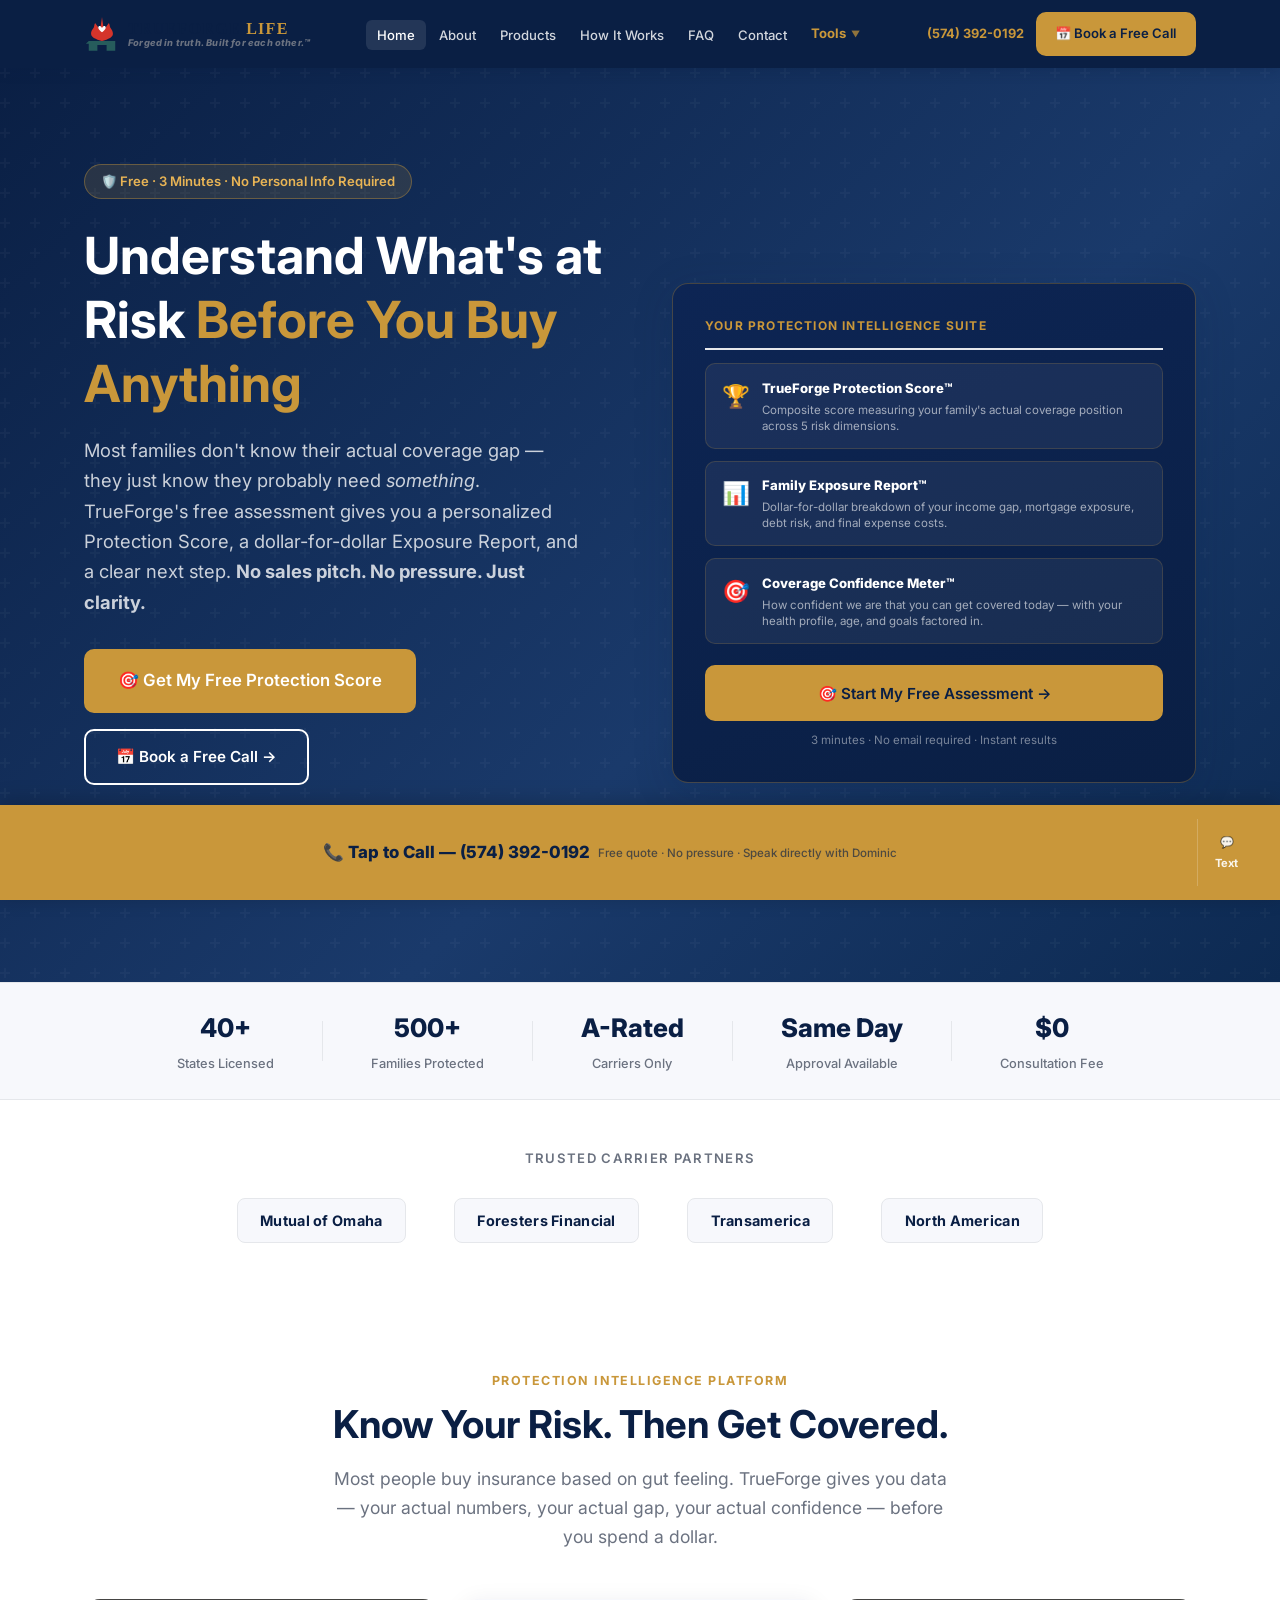
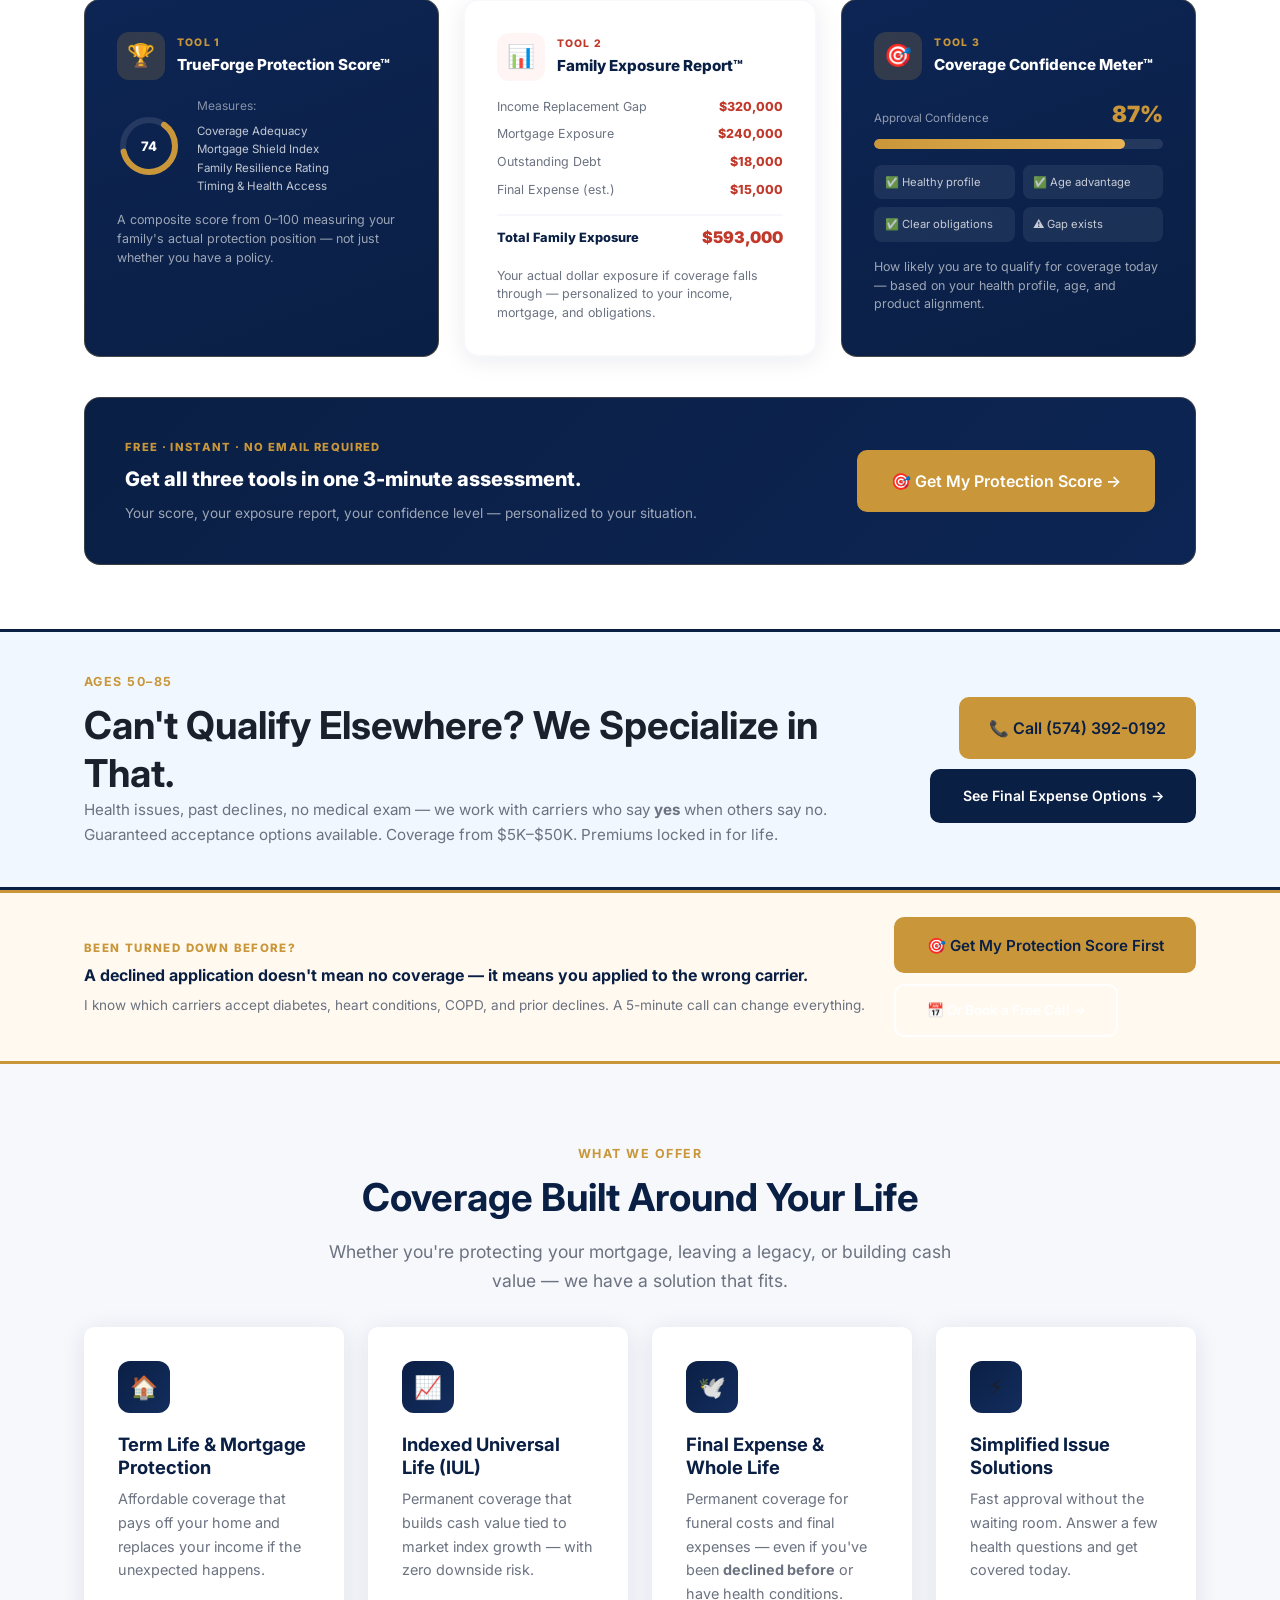
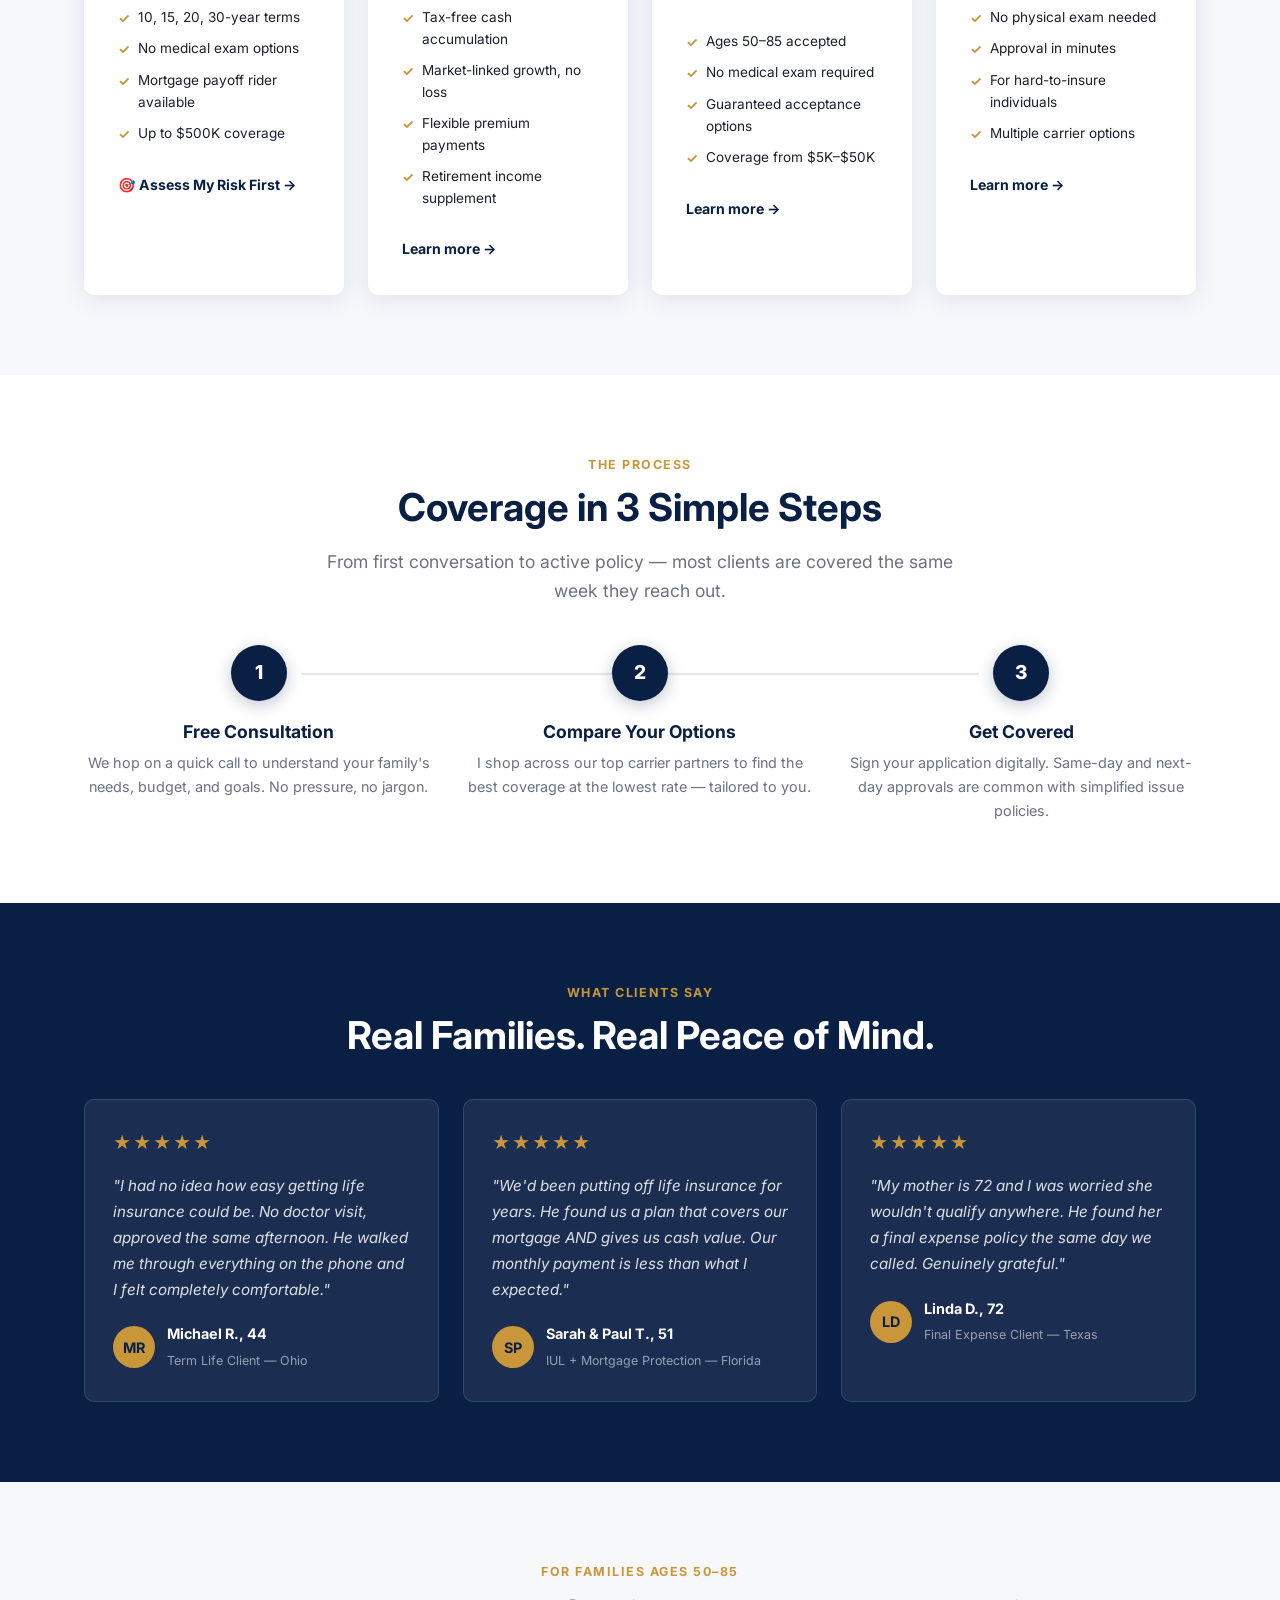
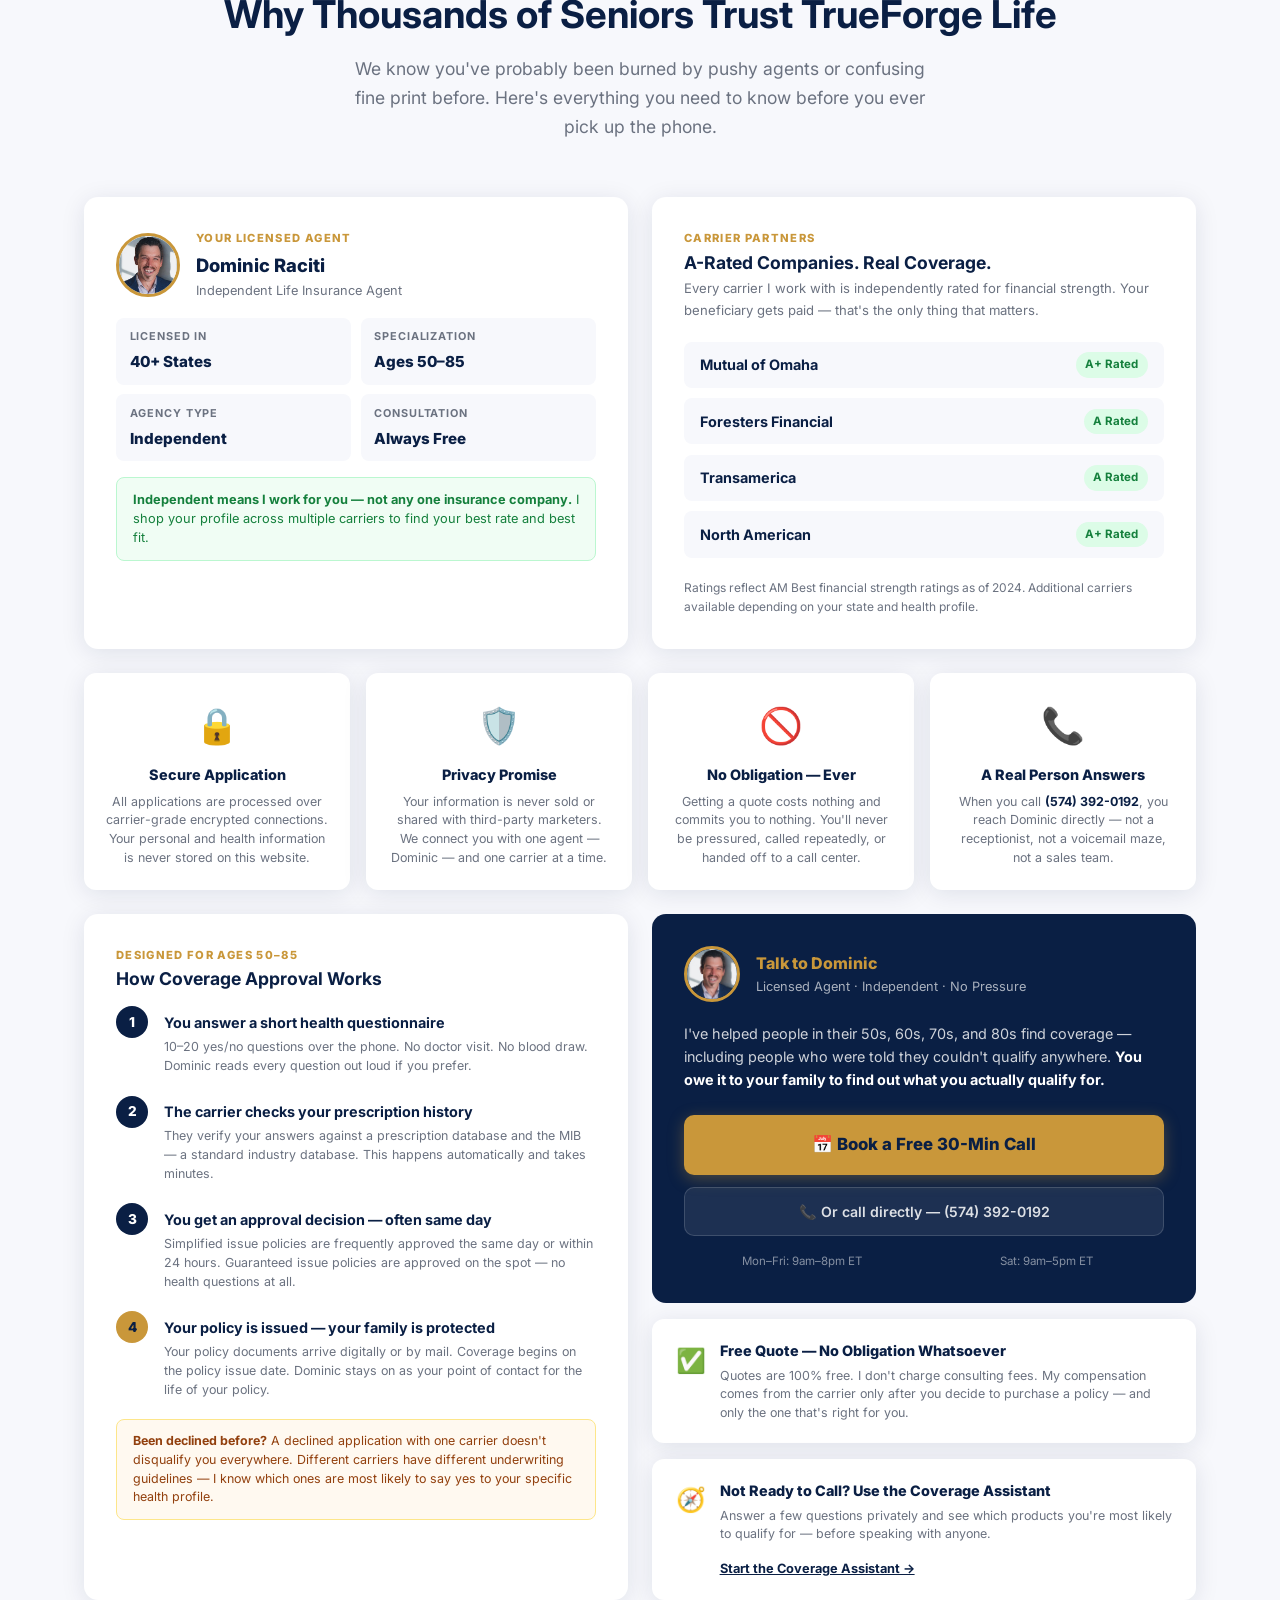
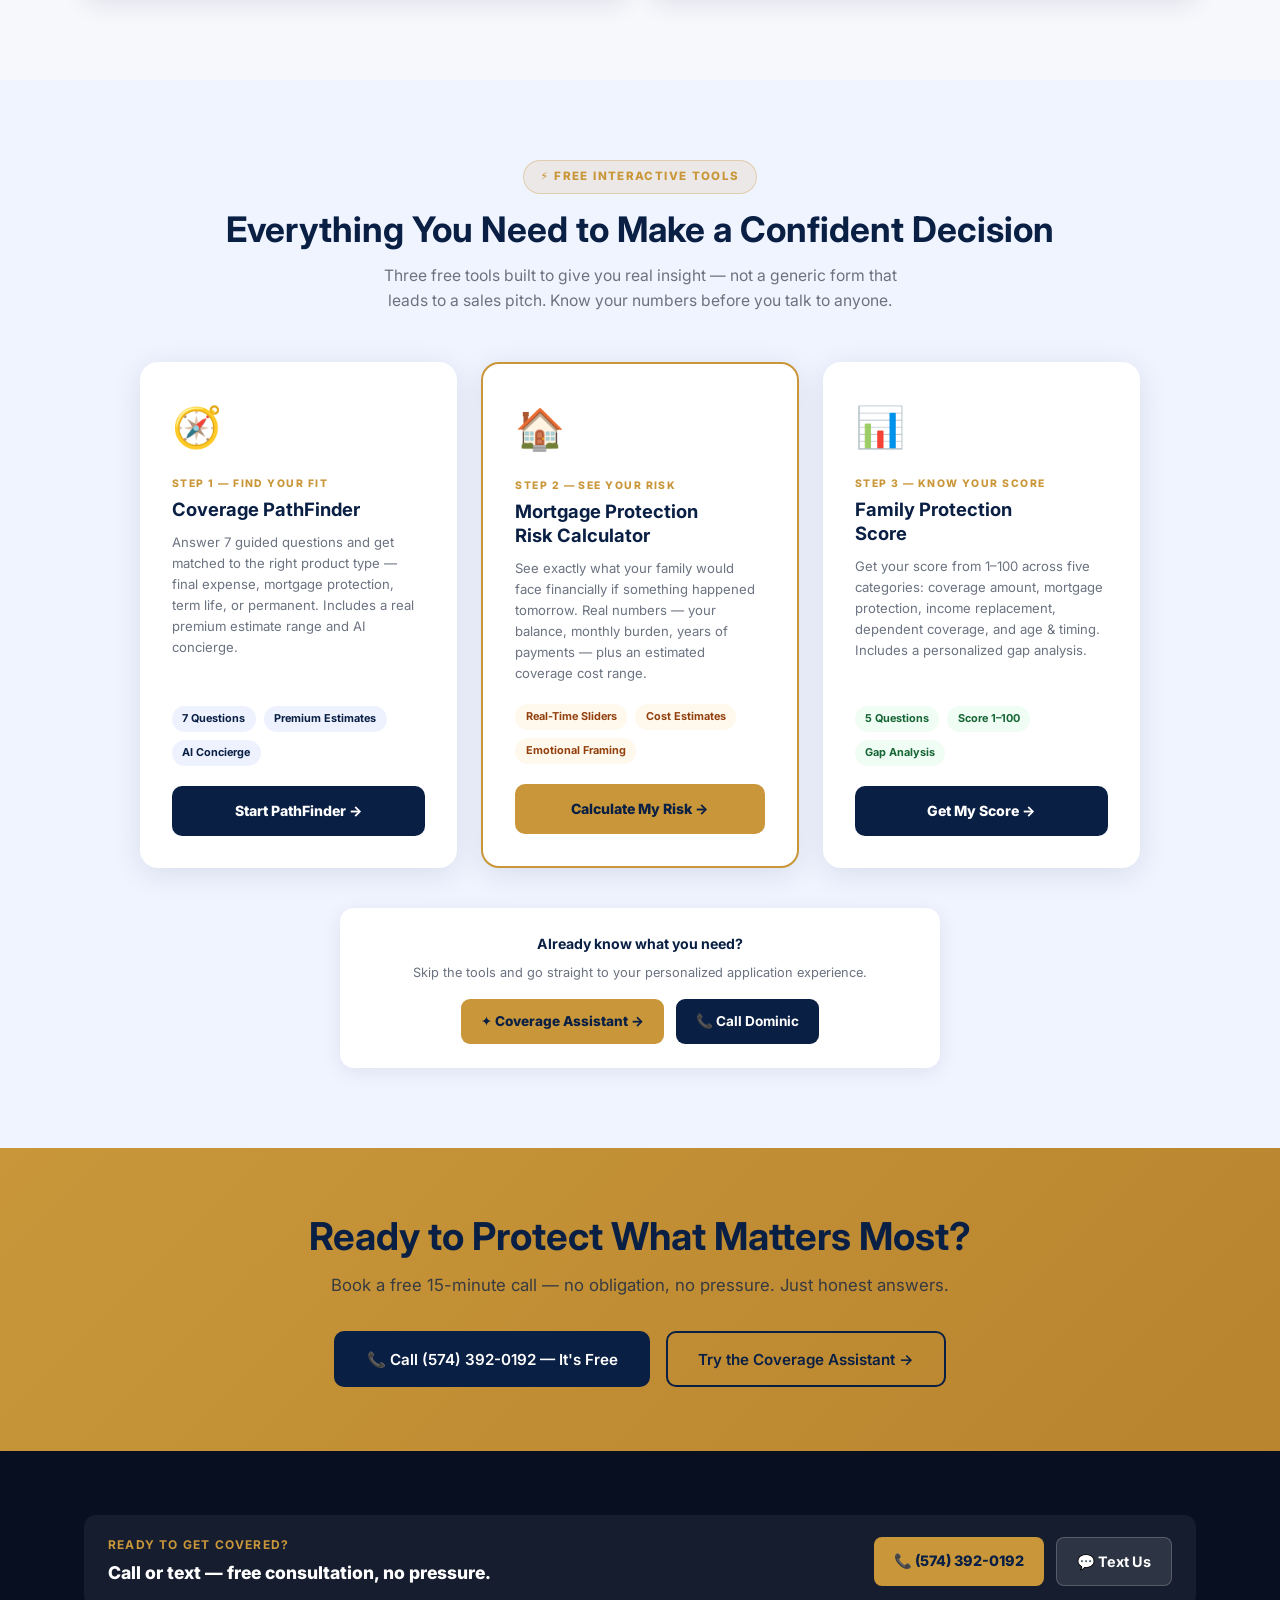
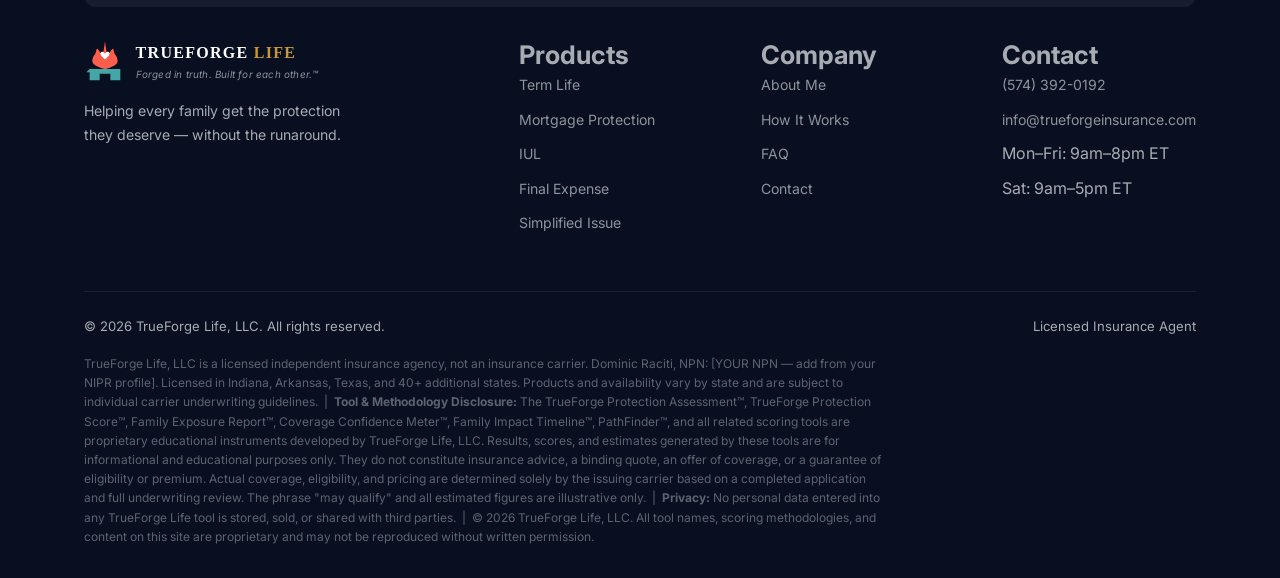
==== commit 9c5f4e6f: "Add comprehensive legal disclaimer to all 12 pages Replaces thin one-liner with full disclosure cove" ====
--- a/index.html
+++ b/index.html
@@ -831,7 +831,7 @@
       <span>© 2026 TrueForge Life, LLC. All rights reserved.</span>
       <span>Licensed Insurance Agent</span>
     </div>
-    <p class="footer-disclaimer">TrueForge Life, LLC is an independent insurance agency. Products and availability vary by state. This website is for informational purposes only and does not constitute insurance advice. Please consult with a licensed agent for coverage specific to your situation.</p>
+    <p class="footer-disclaimer">TrueForge Life, LLC is a licensed independent insurance agency, not an insurance carrier. Dominic Raciti, NPN: [YOUR NPN — add from your NIPR profile]. Licensed in Indiana, Arkansas, Texas, and 40+ additional states. Products and availability vary by state and are subject to individual carrier underwriting guidelines. &nbsp;|&nbsp; <strong>Tool &amp; Methodology Disclosure:</strong> The TrueForge Protection Assessment&#8482;, TrueForge Protection Score&#8482;, Family Exposure Report&#8482;, Coverage Confidence Meter&#8482;, Family Impact Timeline&#8482;, PathFinder&#8482;, and all related scoring tools are proprietary educational instruments developed by TrueForge Life, LLC. Results, scores, and estimates generated by these tools are for informational and educational purposes only. They do not constitute insurance advice, a binding quote, an offer of coverage, or a guarantee of eligibility or premium. Actual coverage, eligibility, and pricing are determined solely by the issuing carrier based on a completed application and full underwriting review. The phrase "may qualify" and all estimated figures are illustrative only. &nbsp;|&nbsp; <strong>Privacy:</strong> No personal data entered into any TrueForge Life tool is stored, sold, or shared with third parties. &nbsp;|&nbsp; &copy; 2026 TrueForge Life, LLC. All tool names, scoring methodologies, and content on this site are proprietary and may not be reproduced without written permission.</p>
   </div>
 </footer>
 
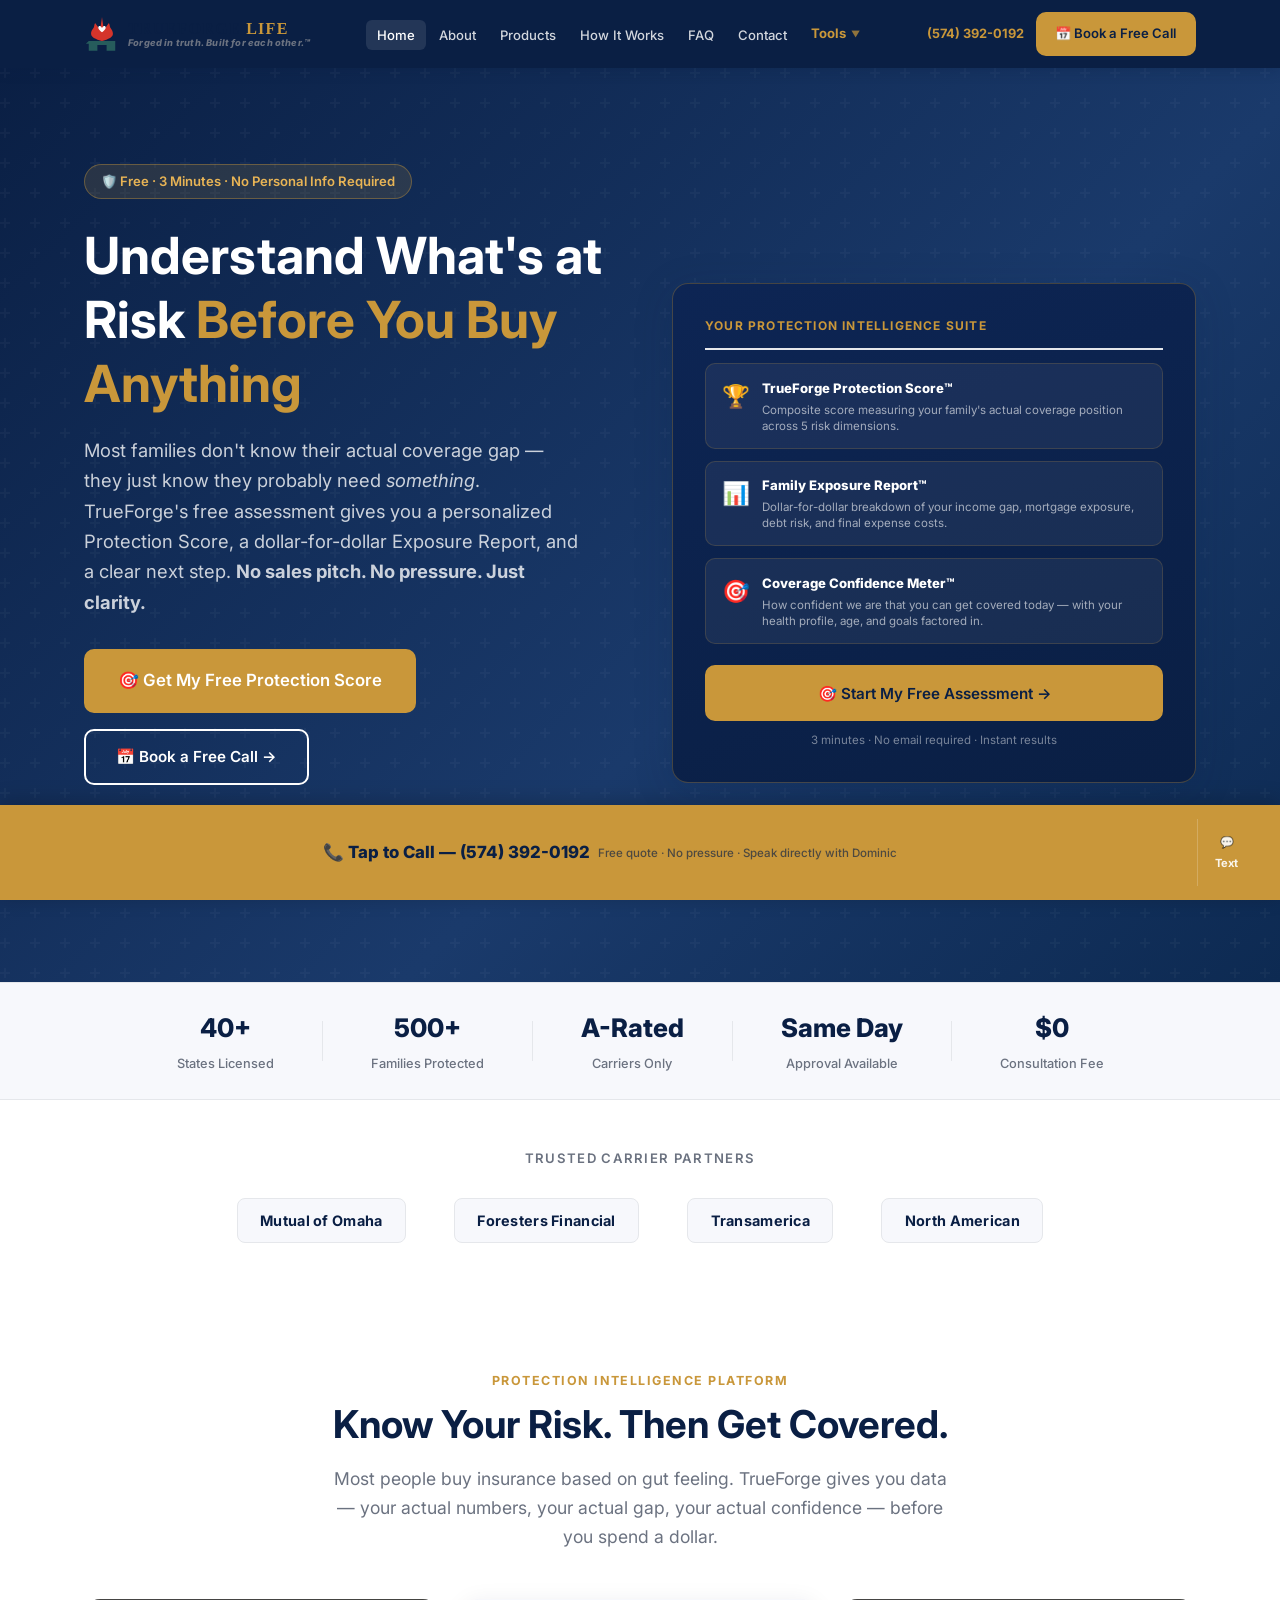
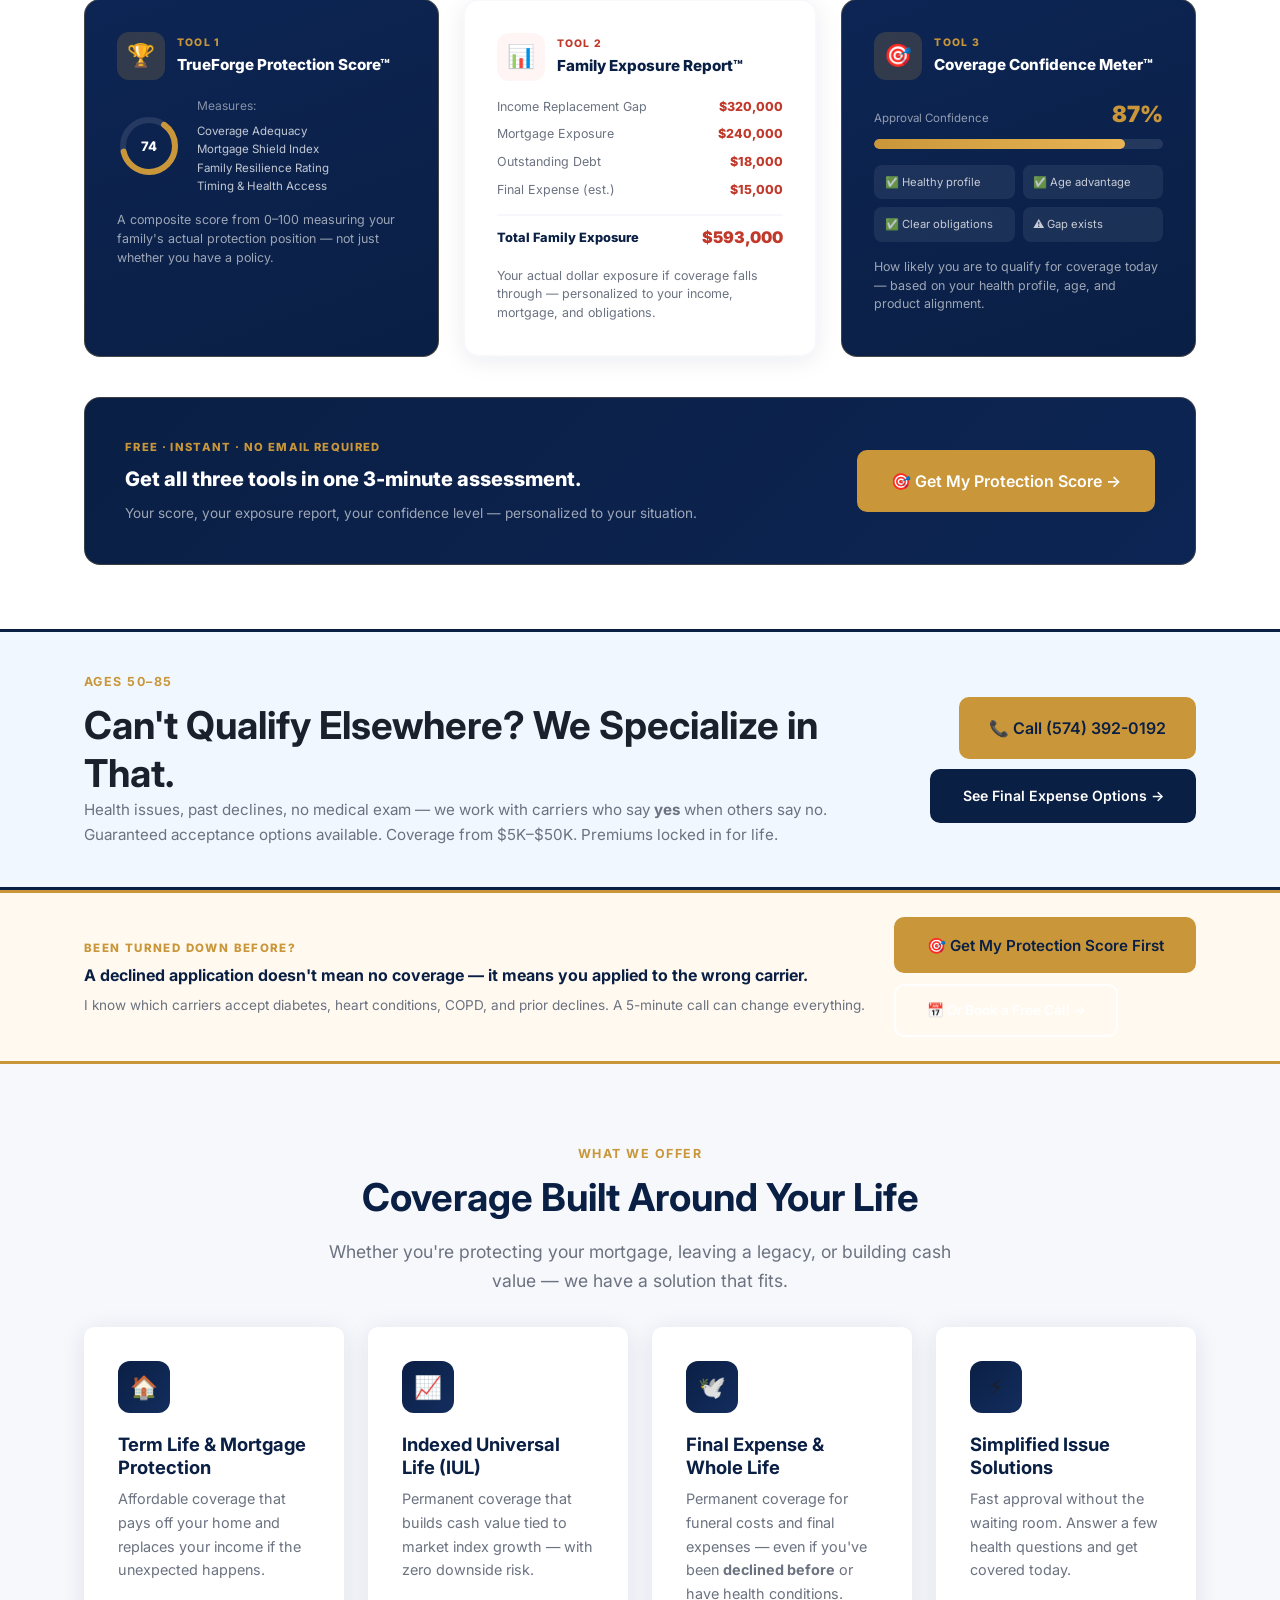
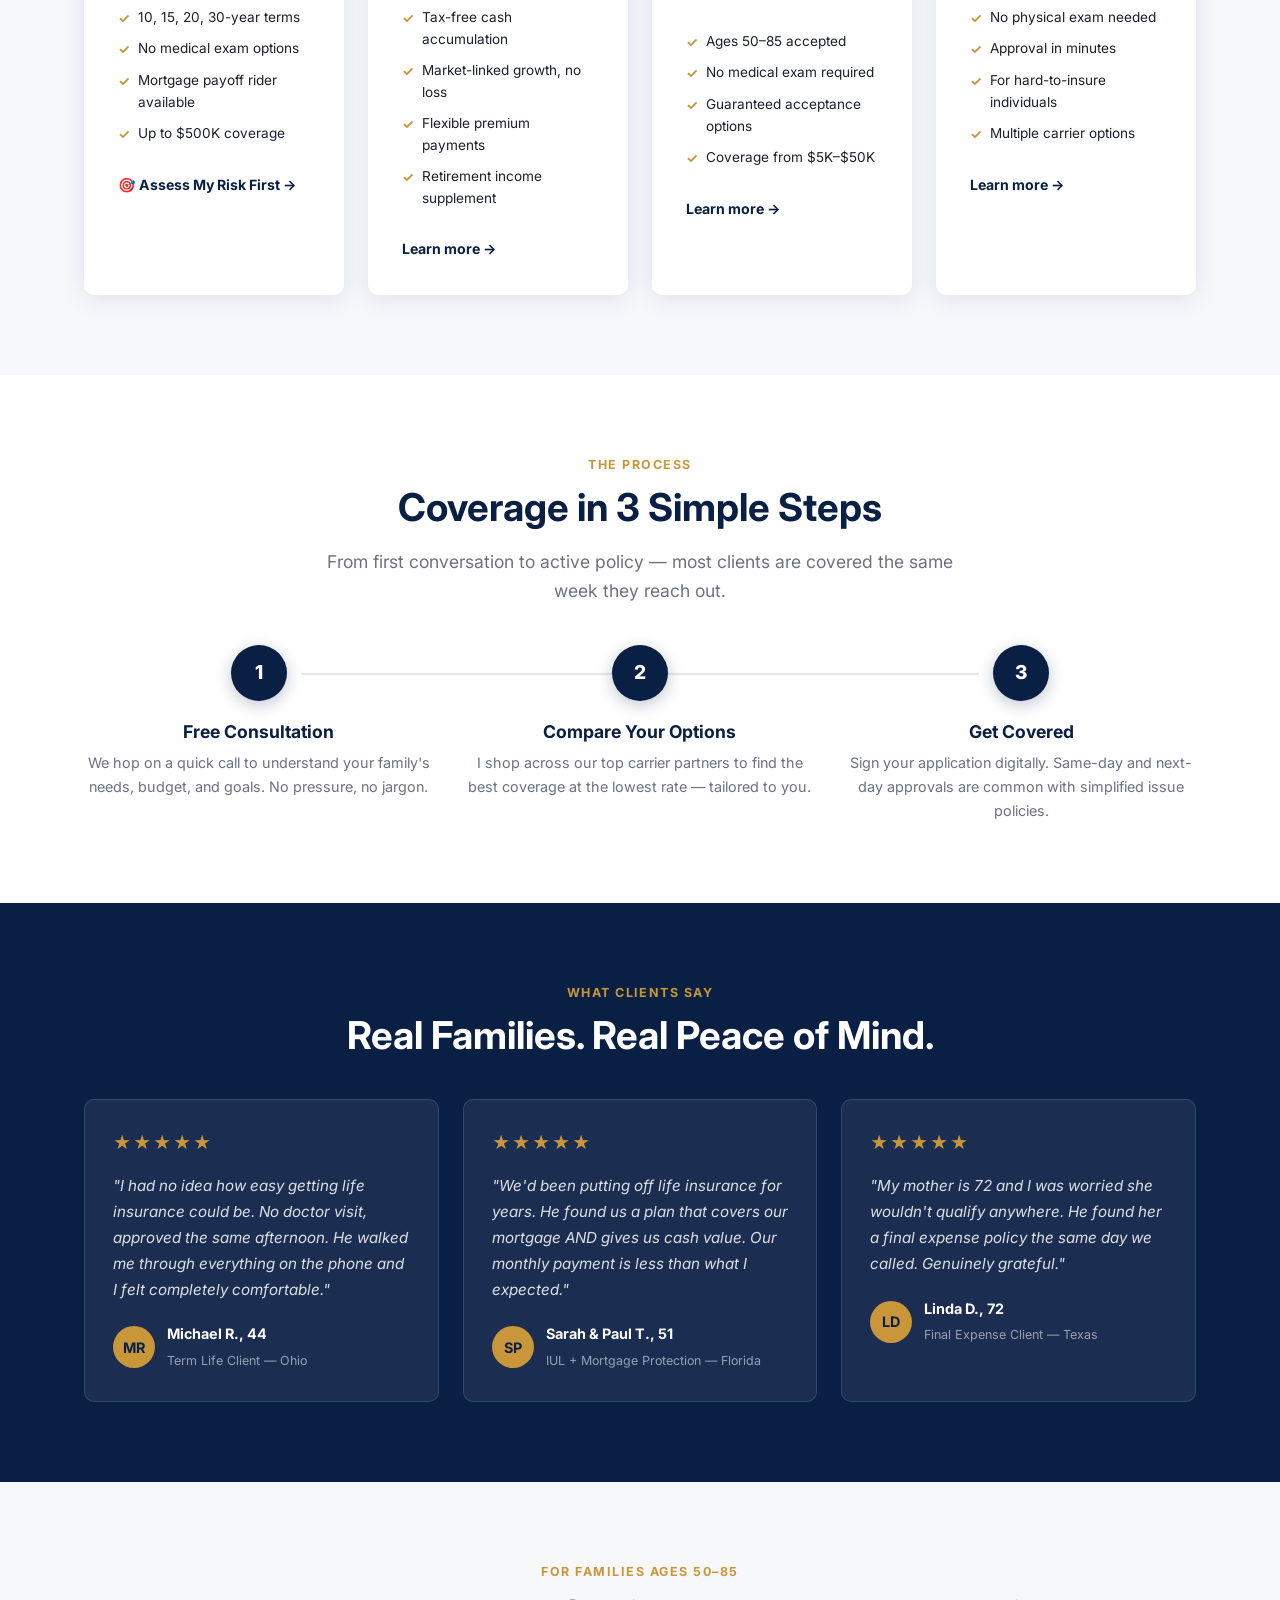
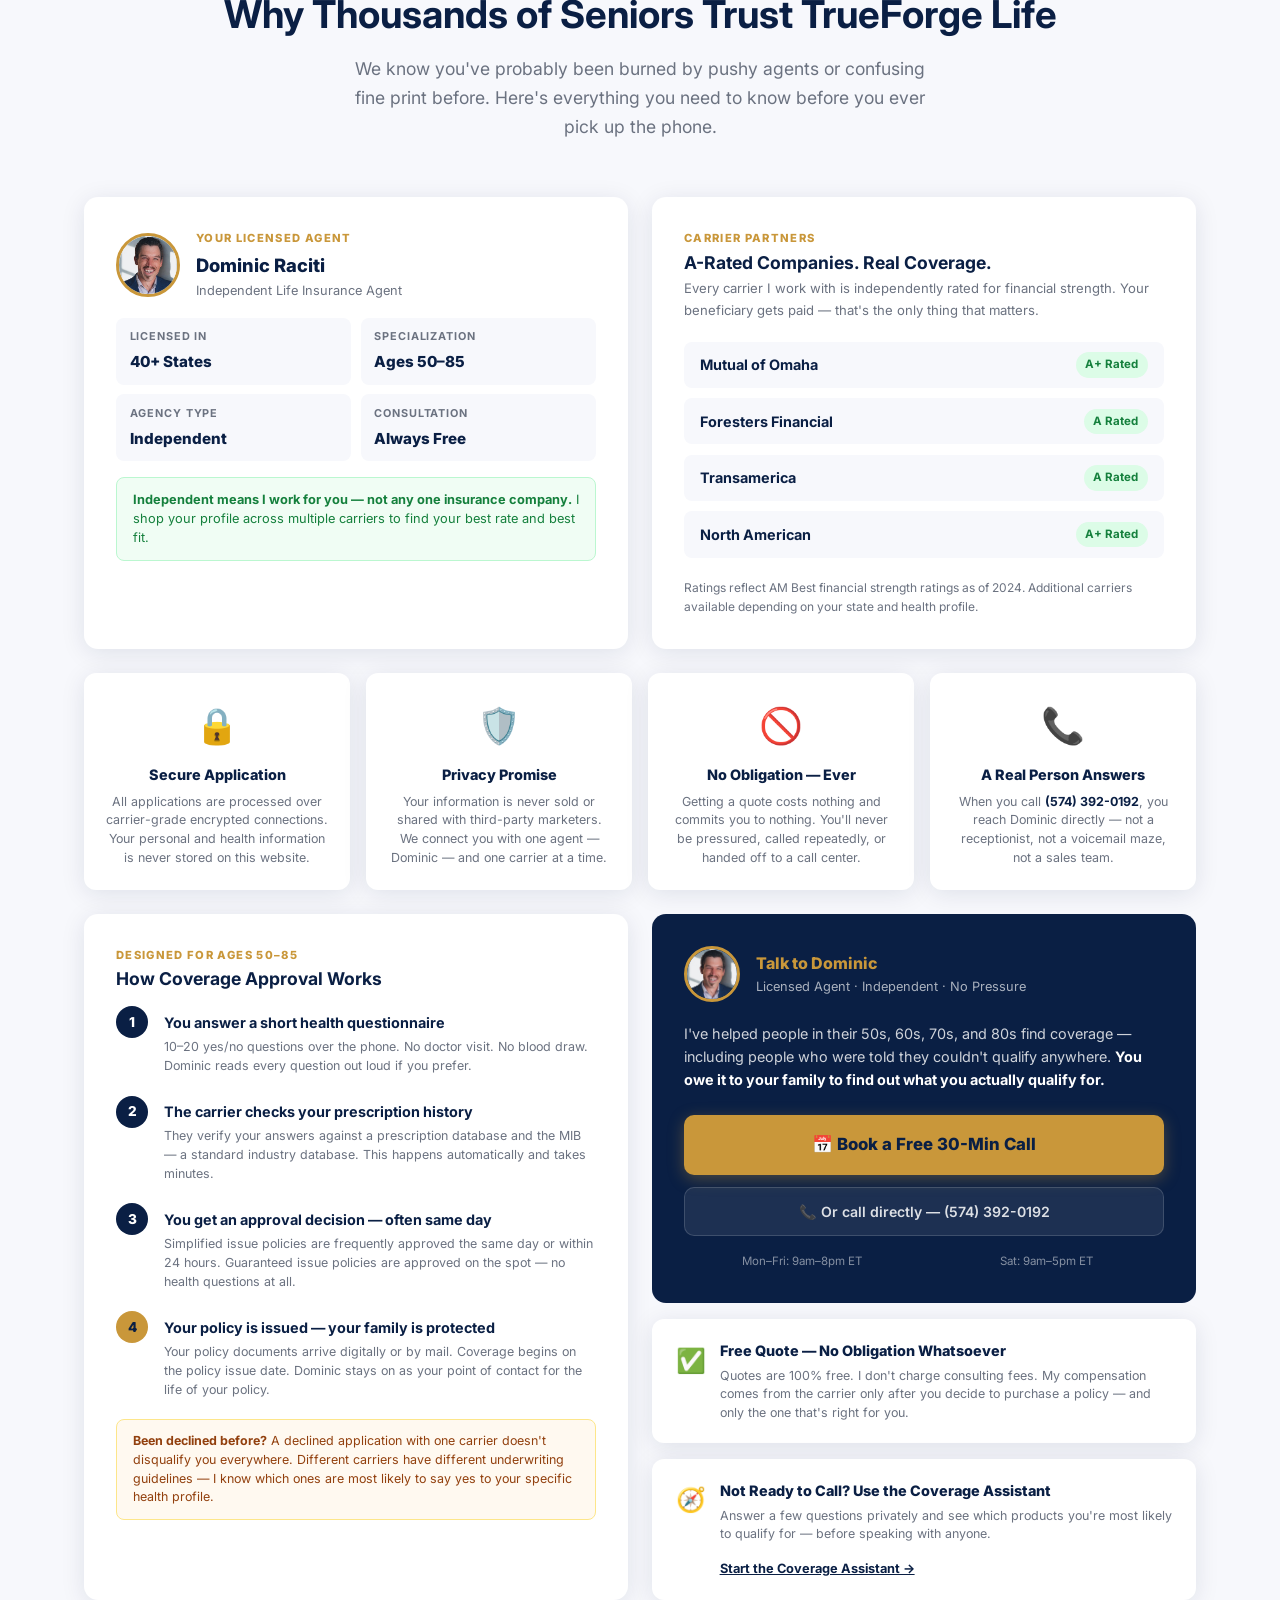
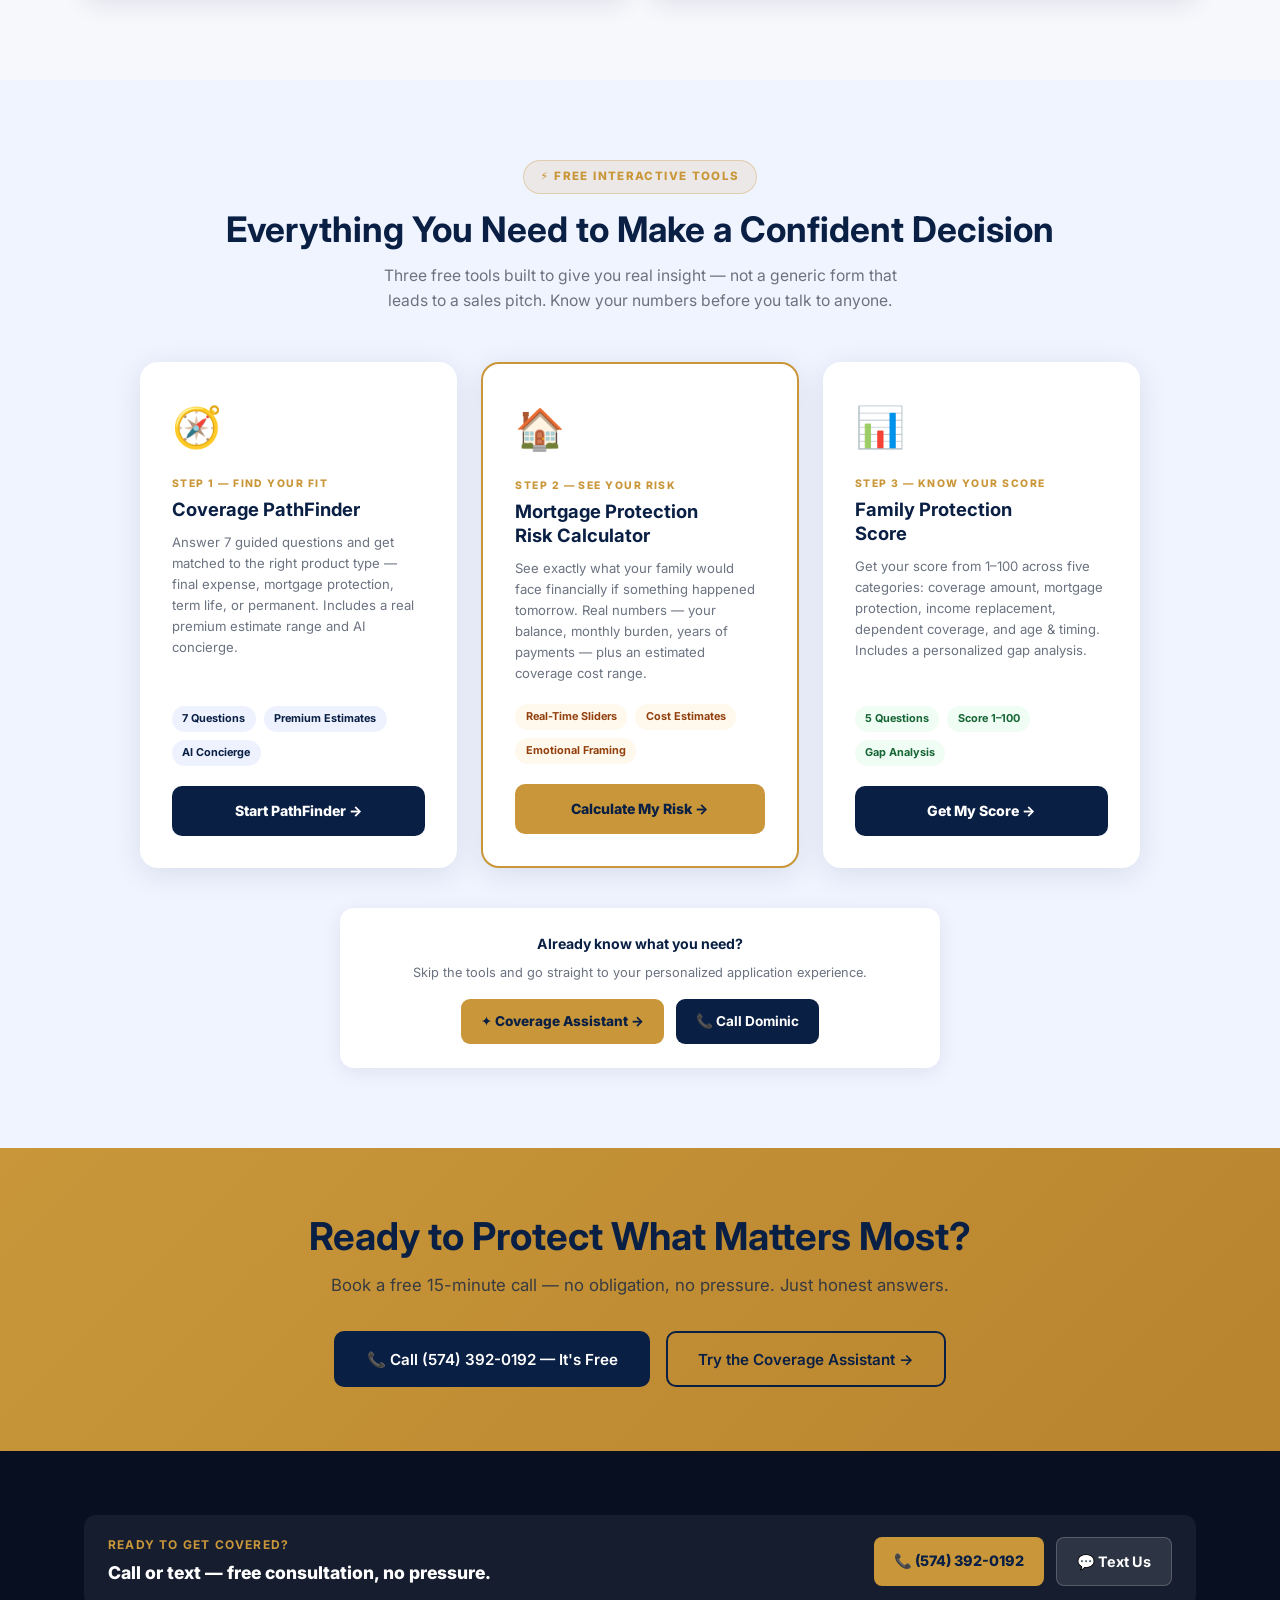
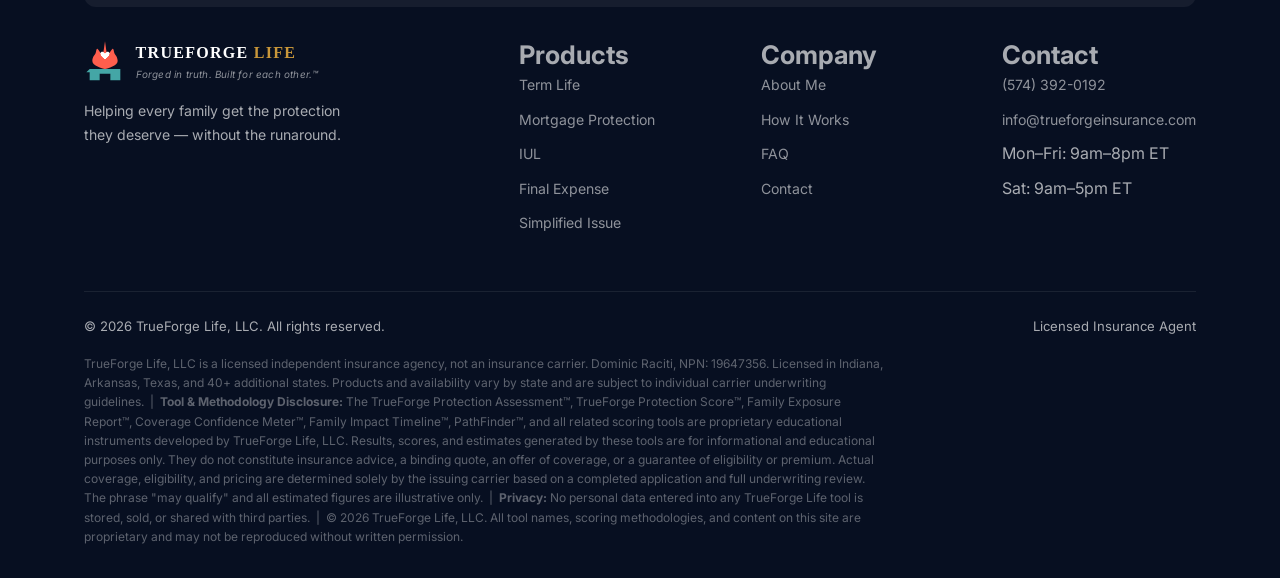
==== commit 0f2b3bc0: "Add NPN 19647356 to all page disclaimers Co-Authored-By: Claude Sonnet 4.6 <noreply@anthropic.com>" ====
--- a/index.html
+++ b/index.html
@@ -831,7 +831,7 @@
       <span>© 2026 TrueForge Life, LLC. All rights reserved.</span>
       <span>Licensed Insurance Agent</span>
     </div>
-    <p class="footer-disclaimer">TrueForge Life, LLC is a licensed independent insurance agency, not an insurance carrier. Dominic Raciti, NPN: [YOUR NPN — add from your NIPR profile]. Licensed in Indiana, Arkansas, Texas, and 40+ additional states. Products and availability vary by state and are subject to individual carrier underwriting guidelines. &nbsp;|&nbsp; <strong>Tool &amp; Methodology Disclosure:</strong> The TrueForge Protection Assessment&#8482;, TrueForge Protection Score&#8482;, Family Exposure Report&#8482;, Coverage Confidence Meter&#8482;, Family Impact Timeline&#8482;, PathFinder&#8482;, and all related scoring tools are proprietary educational instruments developed by TrueForge Life, LLC. Results, scores, and estimates generated by these tools are for informational and educational purposes only. They do not constitute insurance advice, a binding quote, an offer of coverage, or a guarantee of eligibility or premium. Actual coverage, eligibility, and pricing are determined solely by the issuing carrier based on a completed application and full underwriting review. The phrase "may qualify" and all estimated figures are illustrative only. &nbsp;|&nbsp; <strong>Privacy:</strong> No personal data entered into any TrueForge Life tool is stored, sold, or shared with third parties. &nbsp;|&nbsp; &copy; 2026 TrueForge Life, LLC. All tool names, scoring methodologies, and content on this site are proprietary and may not be reproduced without written permission.</p>
+    <p class="footer-disclaimer">TrueForge Life, LLC is a licensed independent insurance agency, not an insurance carrier. Dominic Raciti, NPN: 19647356. Licensed in Indiana, Arkansas, Texas, and 40+ additional states. Products and availability vary by state and are subject to individual carrier underwriting guidelines. &nbsp;|&nbsp; <strong>Tool &amp; Methodology Disclosure:</strong> The TrueForge Protection Assessment&#8482;, TrueForge Protection Score&#8482;, Family Exposure Report&#8482;, Coverage Confidence Meter&#8482;, Family Impact Timeline&#8482;, PathFinder&#8482;, and all related scoring tools are proprietary educational instruments developed by TrueForge Life, LLC. Results, scores, and estimates generated by these tools are for informational and educational purposes only. They do not constitute insurance advice, a binding quote, an offer of coverage, or a guarantee of eligibility or premium. Actual coverage, eligibility, and pricing are determined solely by the issuing carrier based on a completed application and full underwriting review. The phrase "may qualify" and all estimated figures are illustrative only. &nbsp;|&nbsp; <strong>Privacy:</strong> No personal data entered into any TrueForge Life tool is stored, sold, or shared with third parties. &nbsp;|&nbsp; &copy; 2026 TrueForge Life, LLC. All tool names, scoring methodologies, and content on this site are proprietary and may not be reproduced without written permission.</p>
   </div>
 </footer>
 
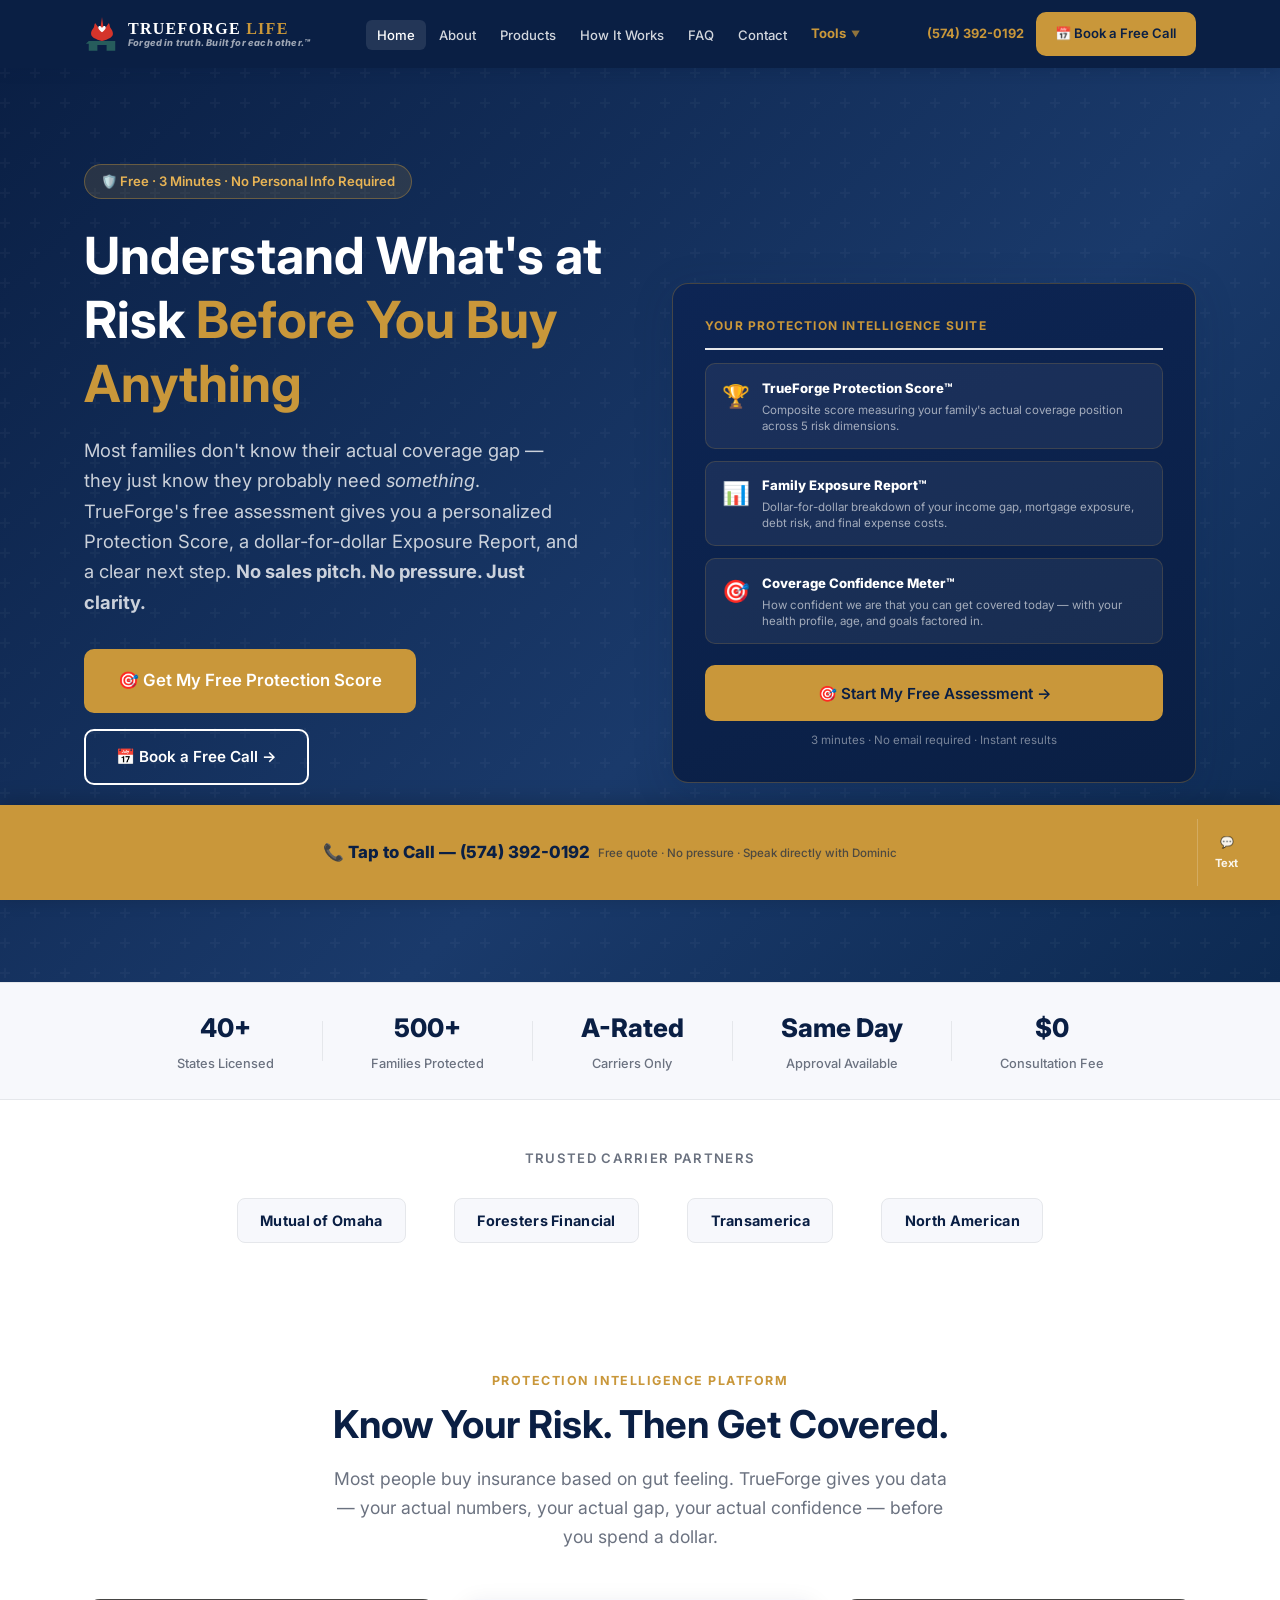
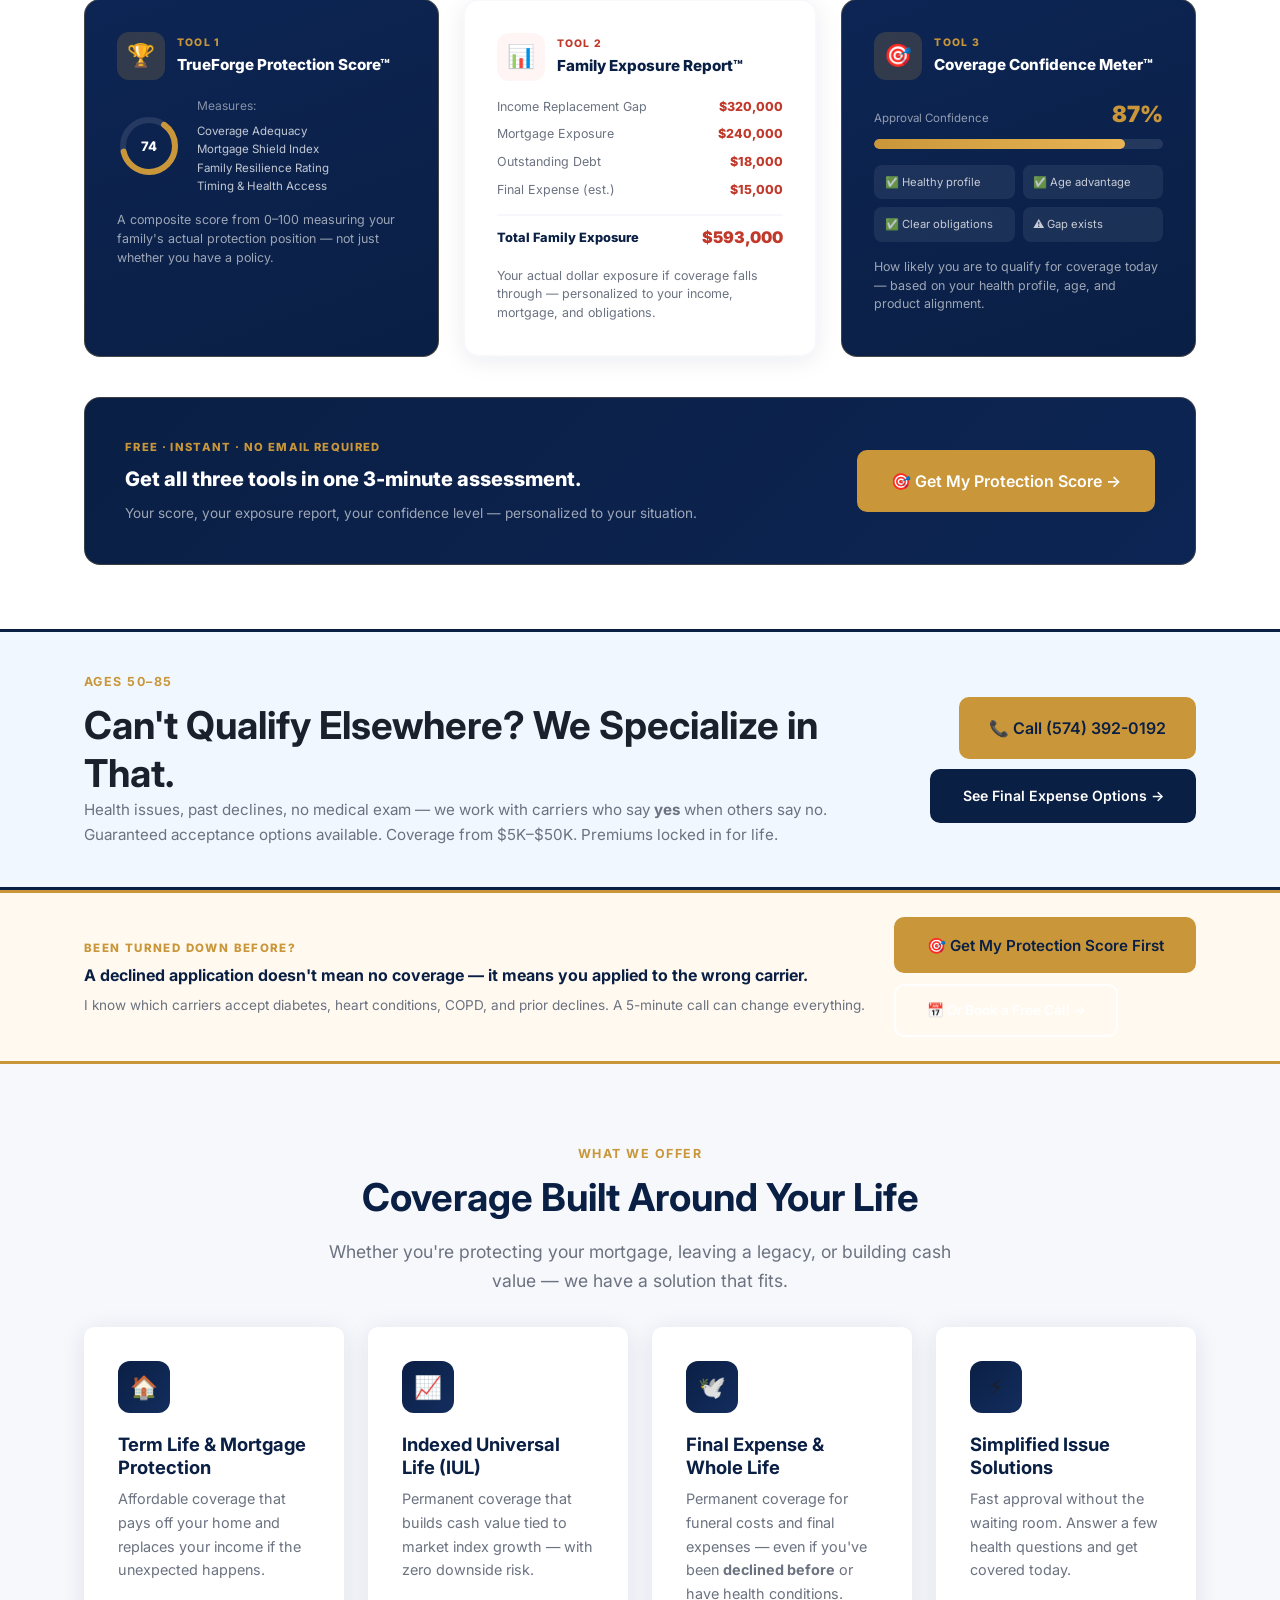
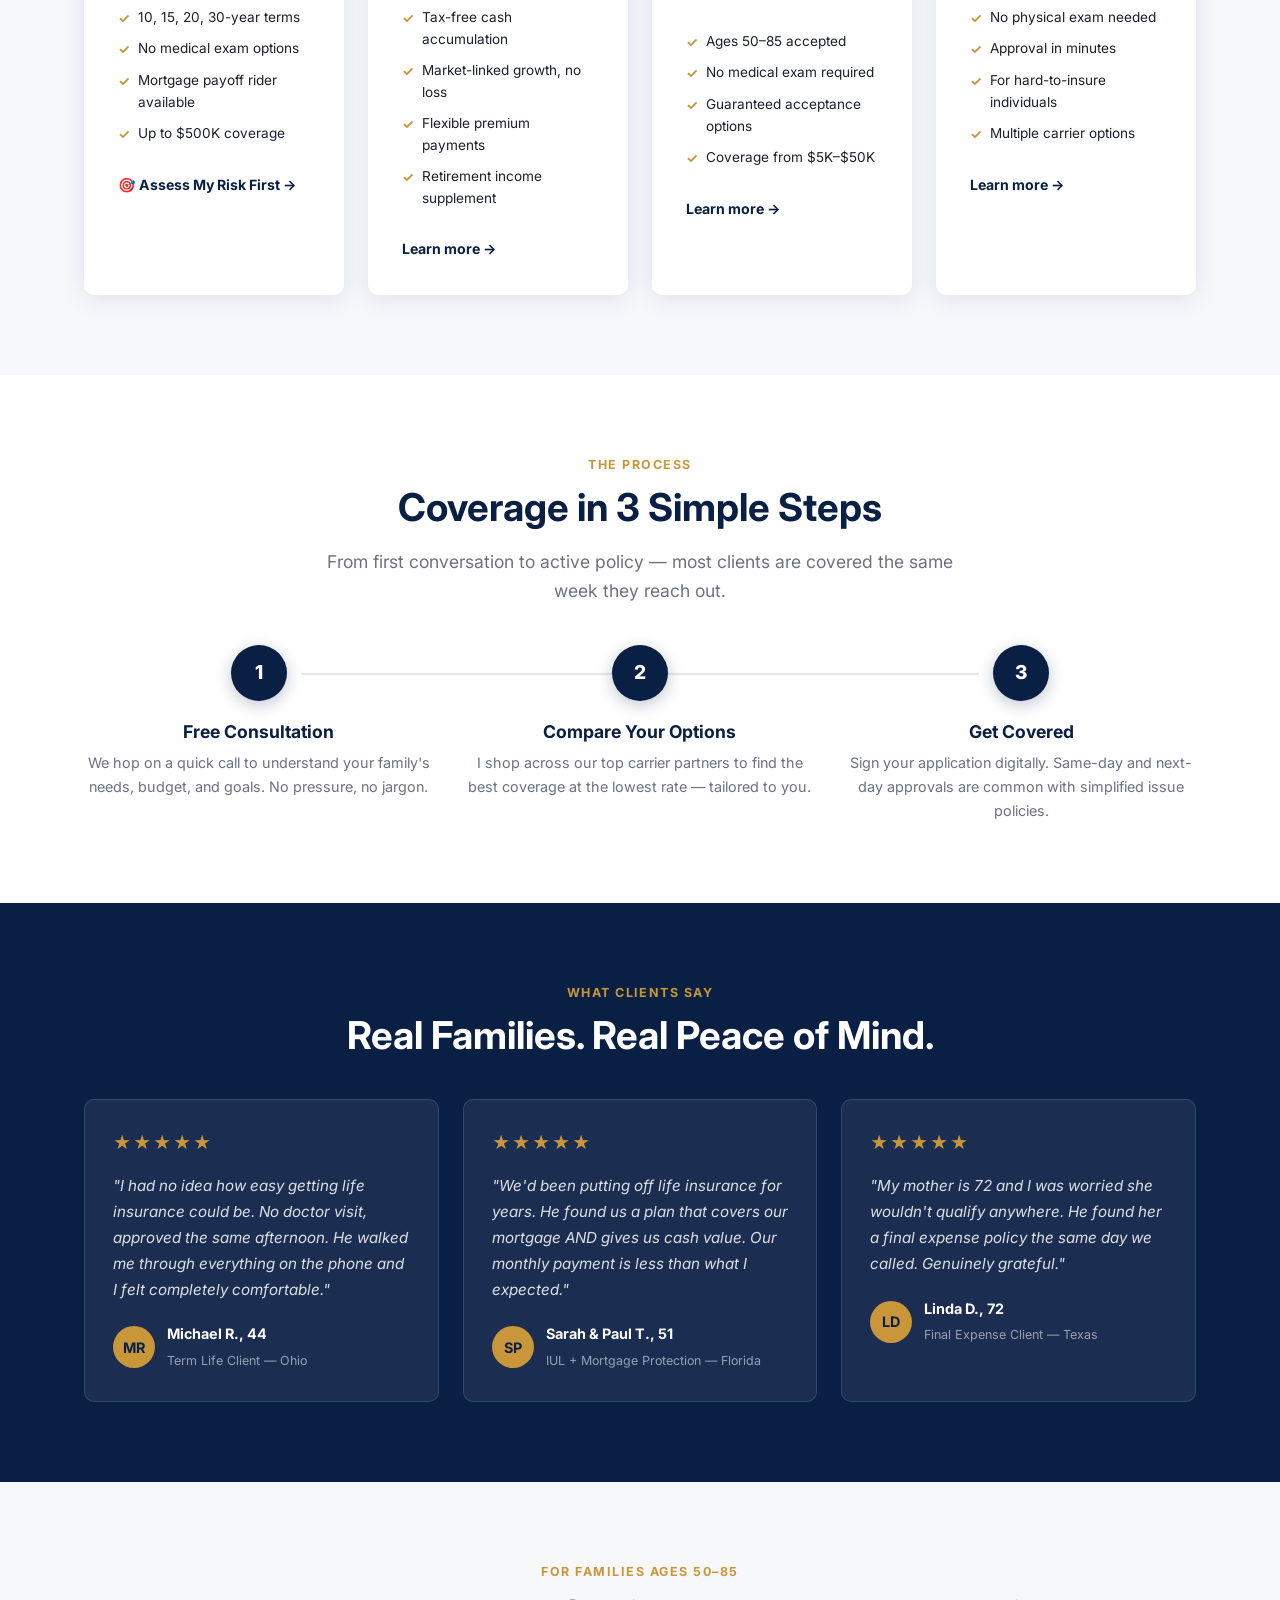
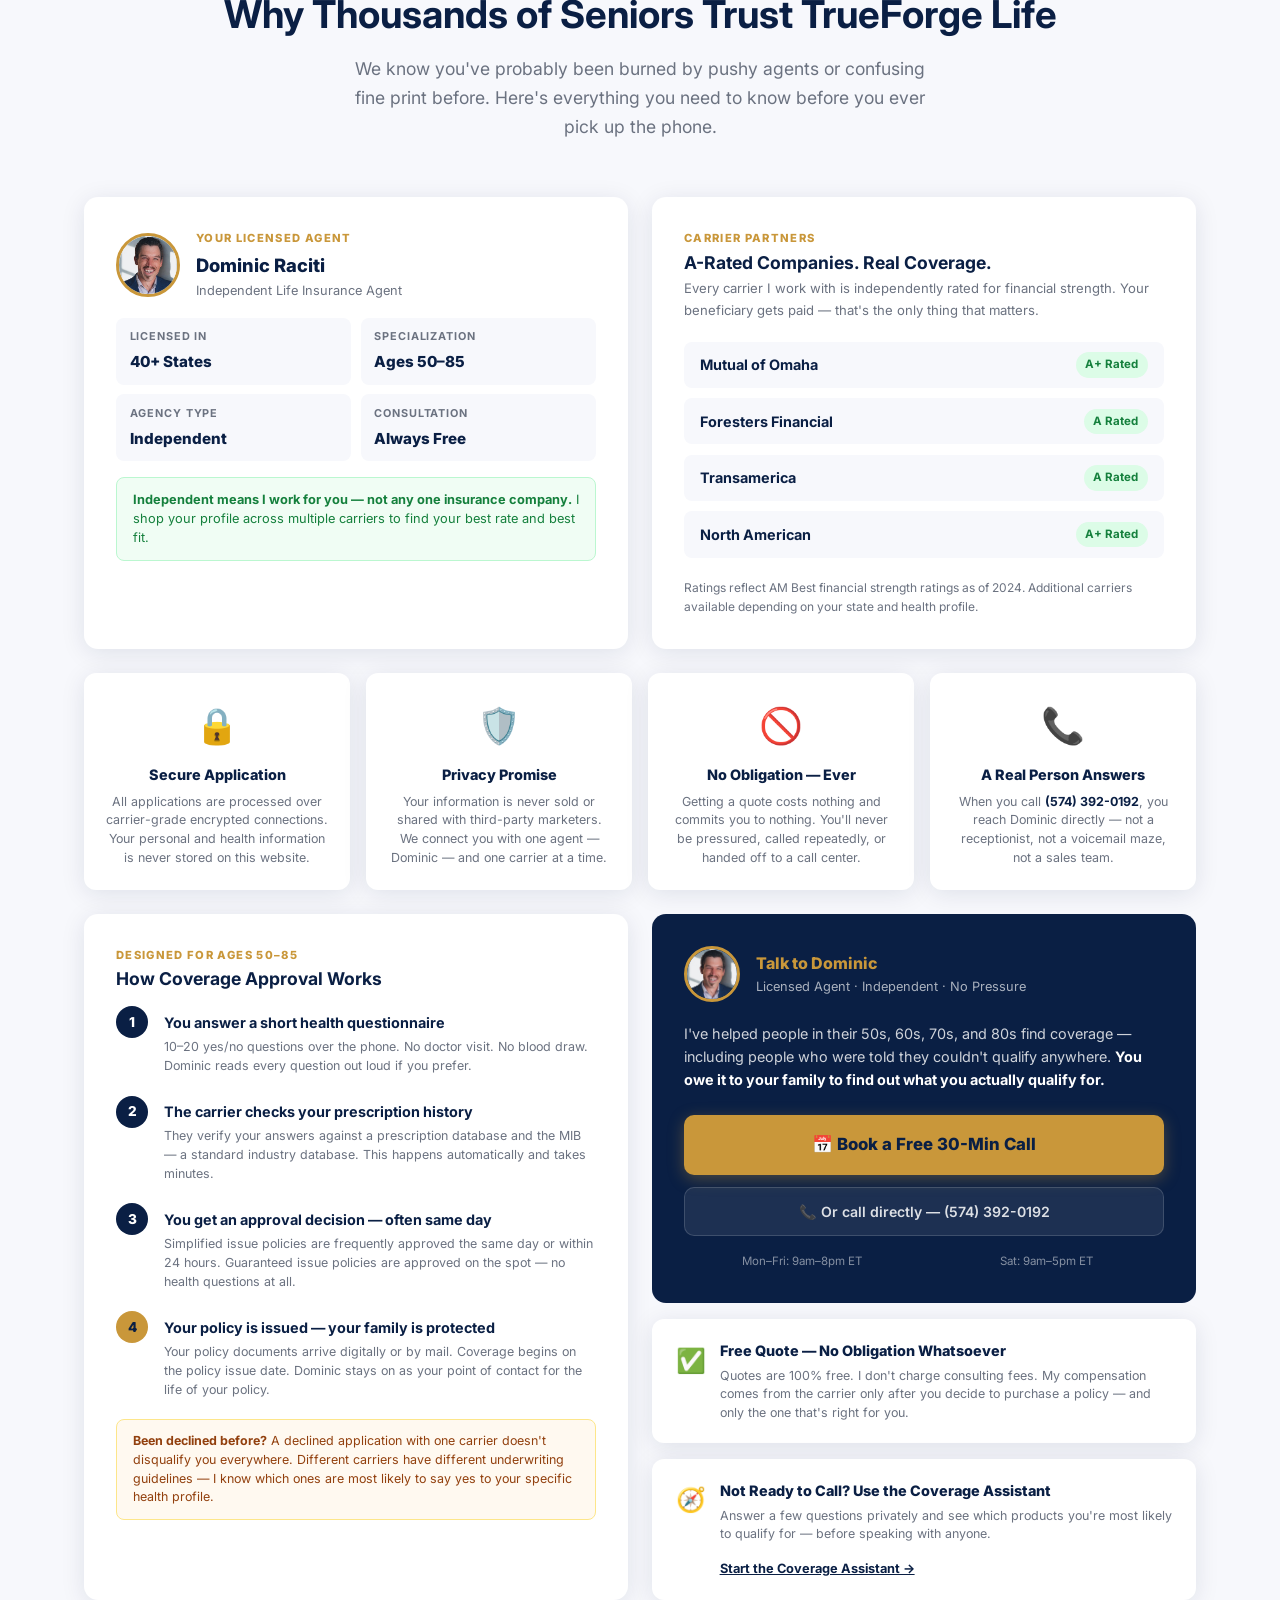
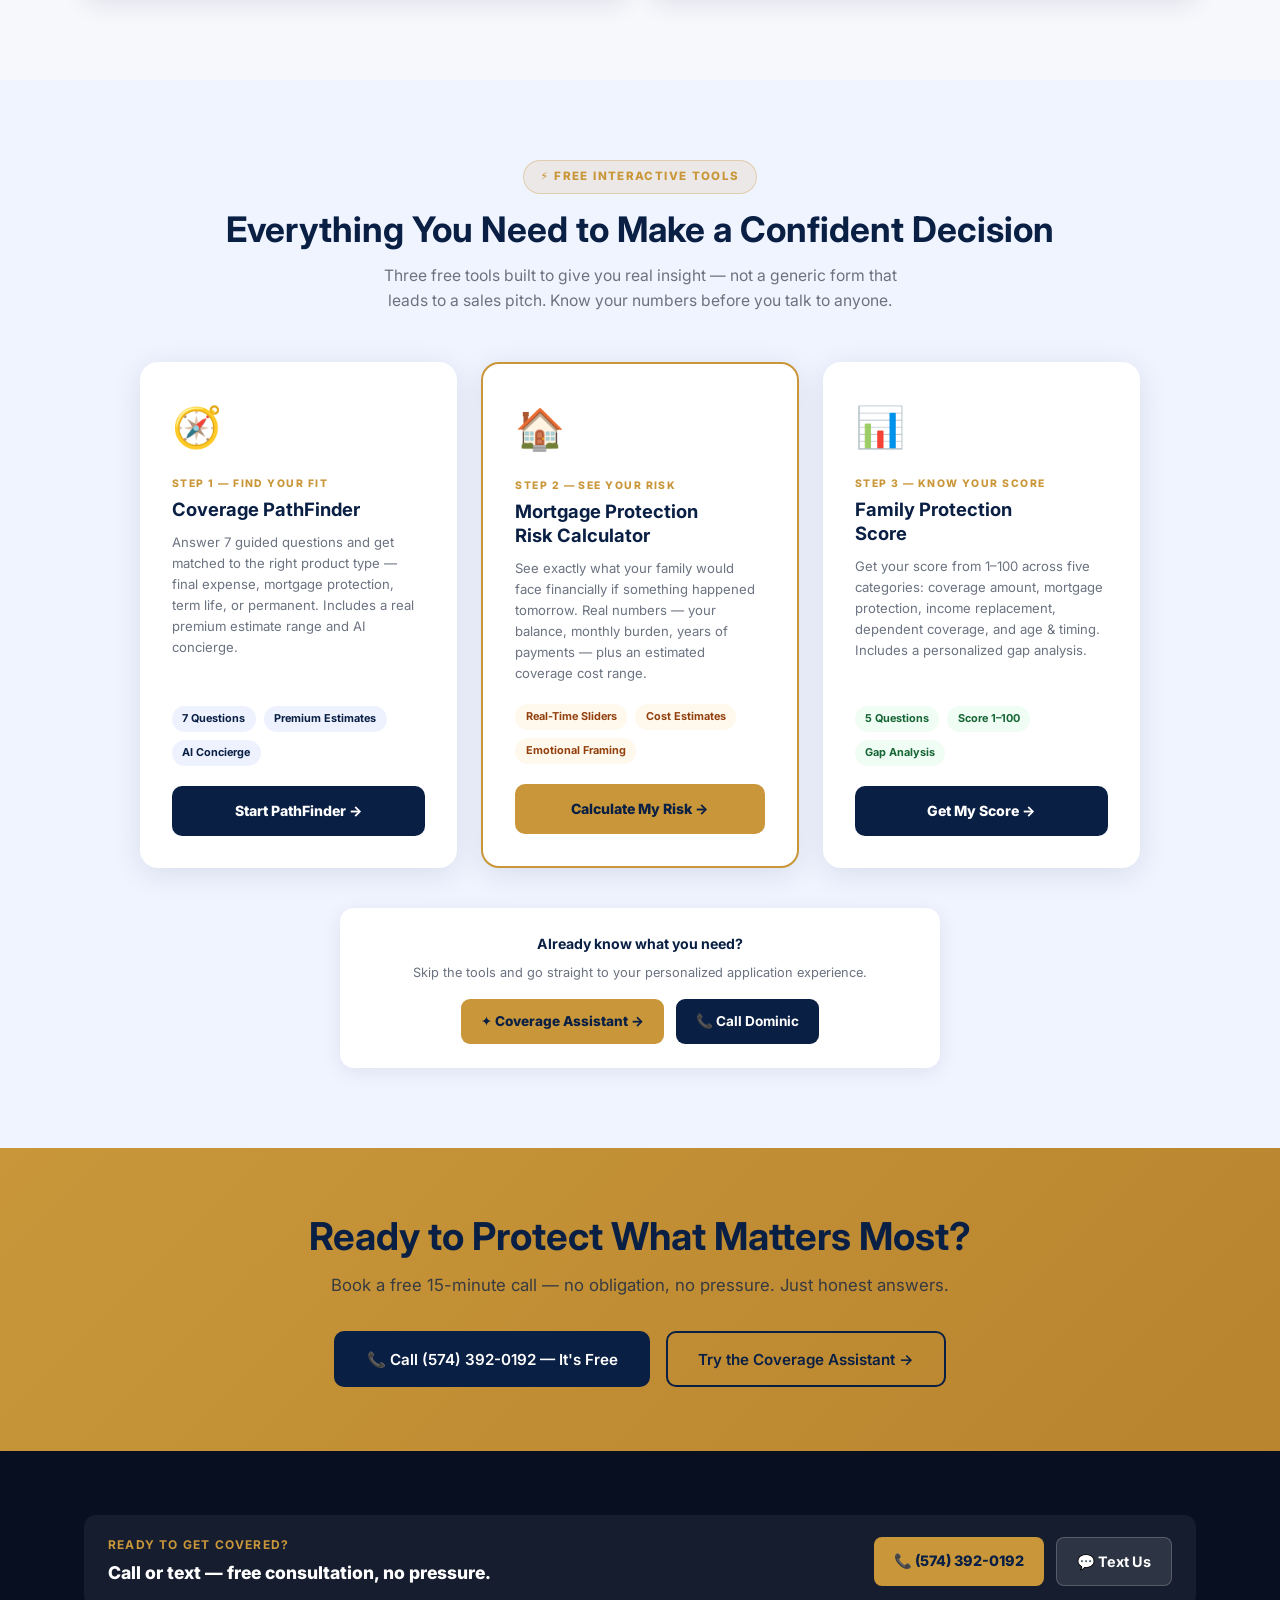
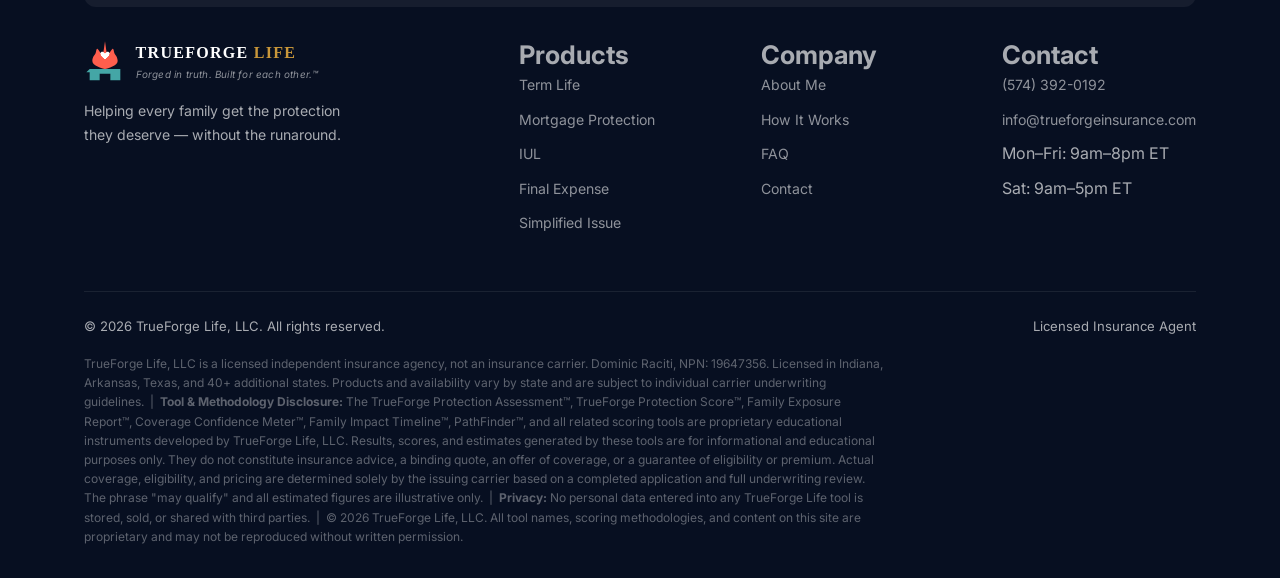
==== commit d8b6b74e: "Fix contact-page header eyesore + site-wide mobile optimization - Fix broken og:/twitter:description" ====
--- a/index.html
+++ b/index.html
@@ -79,8 +79,8 @@
     <a href="index.html" class="nav-logo-text" style="display:flex;align-items:center;gap:0.5rem;text-decoration:none;">
       <img src="images/logo-icon.svg" alt="TrueForge Life logo" height="38" width="36" style="display:block;flex-shrink:0;" />
       <span style="display:flex;flex-direction:column;line-height:1.1;">
-        <span style="font-family:Georgia,serif;font-weight:700;font-size:1rem;letter-spacing:0.08em;color:var(--navy);">TRUEFORGE <span style="color:var(--gold)">LIFE</span></span>
-        <span style="font-size:0.58rem;font-style:italic;color:var(--gray);letter-spacing:0.02em;">Forged in truth. Built for each other.&#8482;</span>
+        <span style="font-family:Georgia,serif;font-weight:700;font-size:1rem;letter-spacing:0.08em;color:#fff;">TRUEFORGE <span style="color:var(--gold)">LIFE</span></span>
+        <span style="font-size:0.58rem;font-style:italic;color:rgba(255,255,255,0.6);letter-spacing:0.02em;">Forged in truth. Built for each other.&#8482;</span>
       </span>
     </a>
     <button class="hamburger" aria-label="Menu">
--- a/css/styles.css
+++ b/css/styles.css
@@ -1250,3 +1250,39 @@
   object-fit: cover;
   object-position: center top;
 }
+
+/* ============================================================
+   MOBILE REFINEMENTS — 80%+ of traffic is mobile
+   ============================================================ */
+@media (max-width: 768px) {
+  /* Lift the Tidio chat launcher above the sticky call bar so the
+     two fixed elements stop colliding at the bottom-right corner */
+  #tidio-chat { bottom: 80px !important; }
+
+  /* Sticky call bar: stack the number above its sub-line so nothing
+     wraps into an awkward block, and tighten the type */
+  .sticky-call-bar { padding: 0.6rem 0.9rem; }
+  .sticky-call-bar a { flex-direction: column; font-size: 1rem; gap: 0.1rem; line-height: 1.2; }
+  .sticky-call-bar .sub { font-size: 0.64rem; margin-top: 0.05rem; line-height: 1.3; }
+}
+
+@media (max-width: 600px) {
+  /* Trim excess vertical whitespace between stacked sections */
+  section { padding: 2.75rem 0; }
+  .container { padding: 0 1.15rem; }
+
+  /* Contact page: tighten the stacked info/form gap and form padding */
+  .contact-grid { gap: 2rem; }
+  .contact-form { padding: 1.5rem 1.25rem; }
+  .contact-item { margin-bottom: 1.15rem; }
+
+  /* Keep large headings from crowding their edges */
+  h1 { line-height: 1.2; }
+  h2 { line-height: 1.22; }
+}
+
+@media (max-width: 400px) {
+  .container { padding: 0 1rem; }
+  /* Quick-action buttons stack cleanly with breathing room on tiny screens */
+  .sticky-call-bar a { font-size: 0.9rem; }
+}
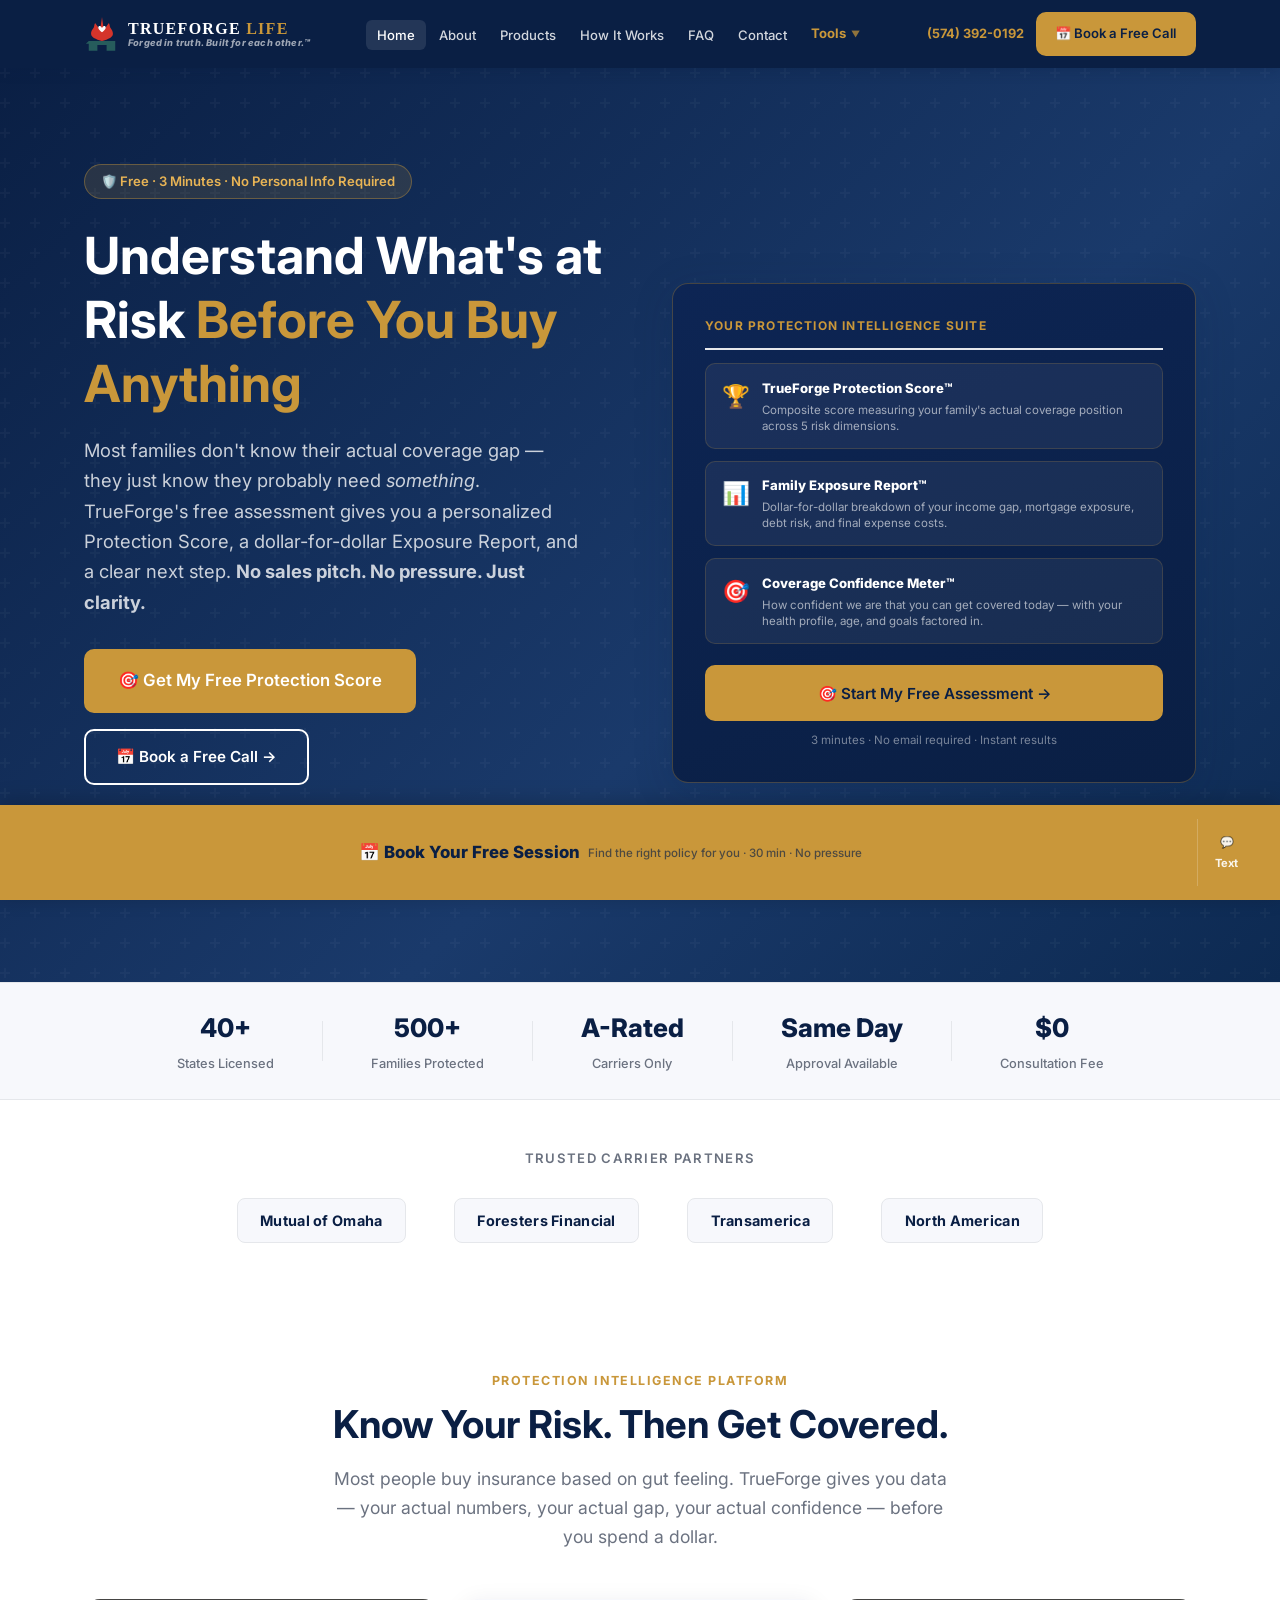
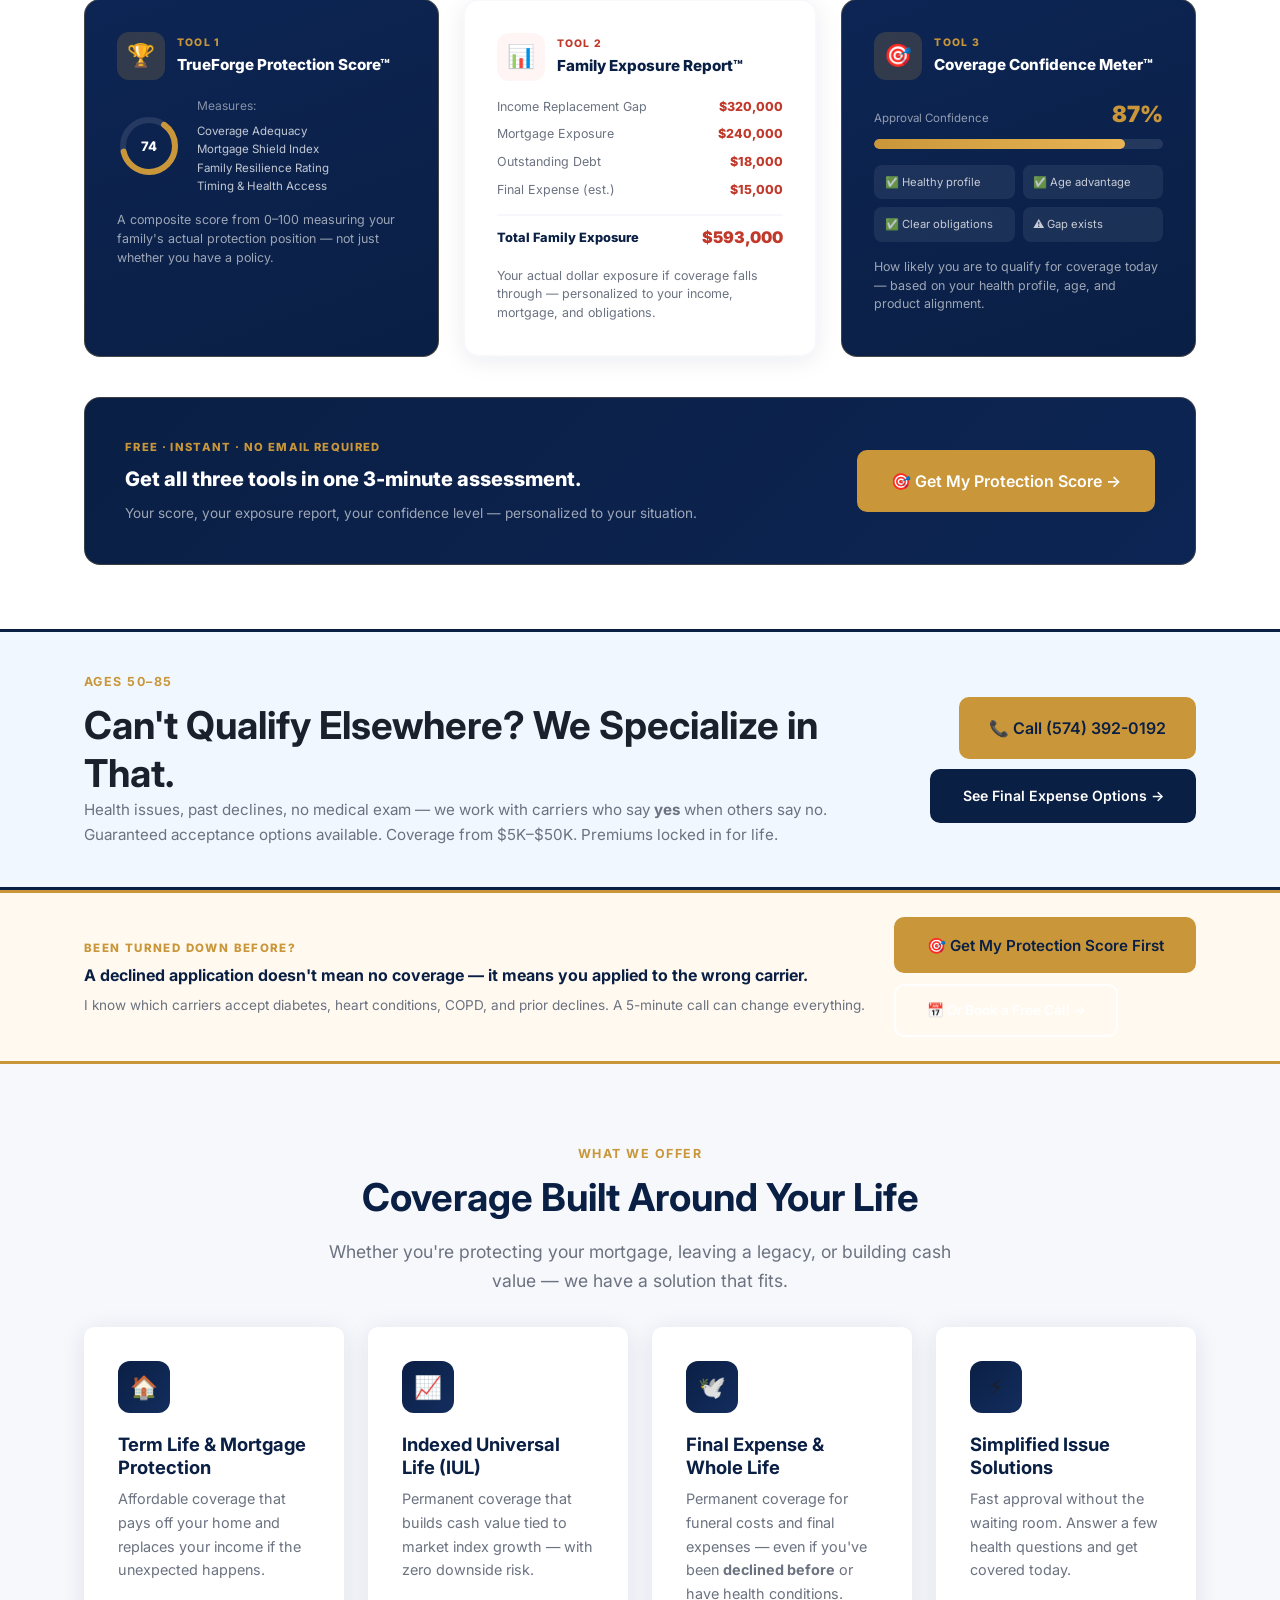
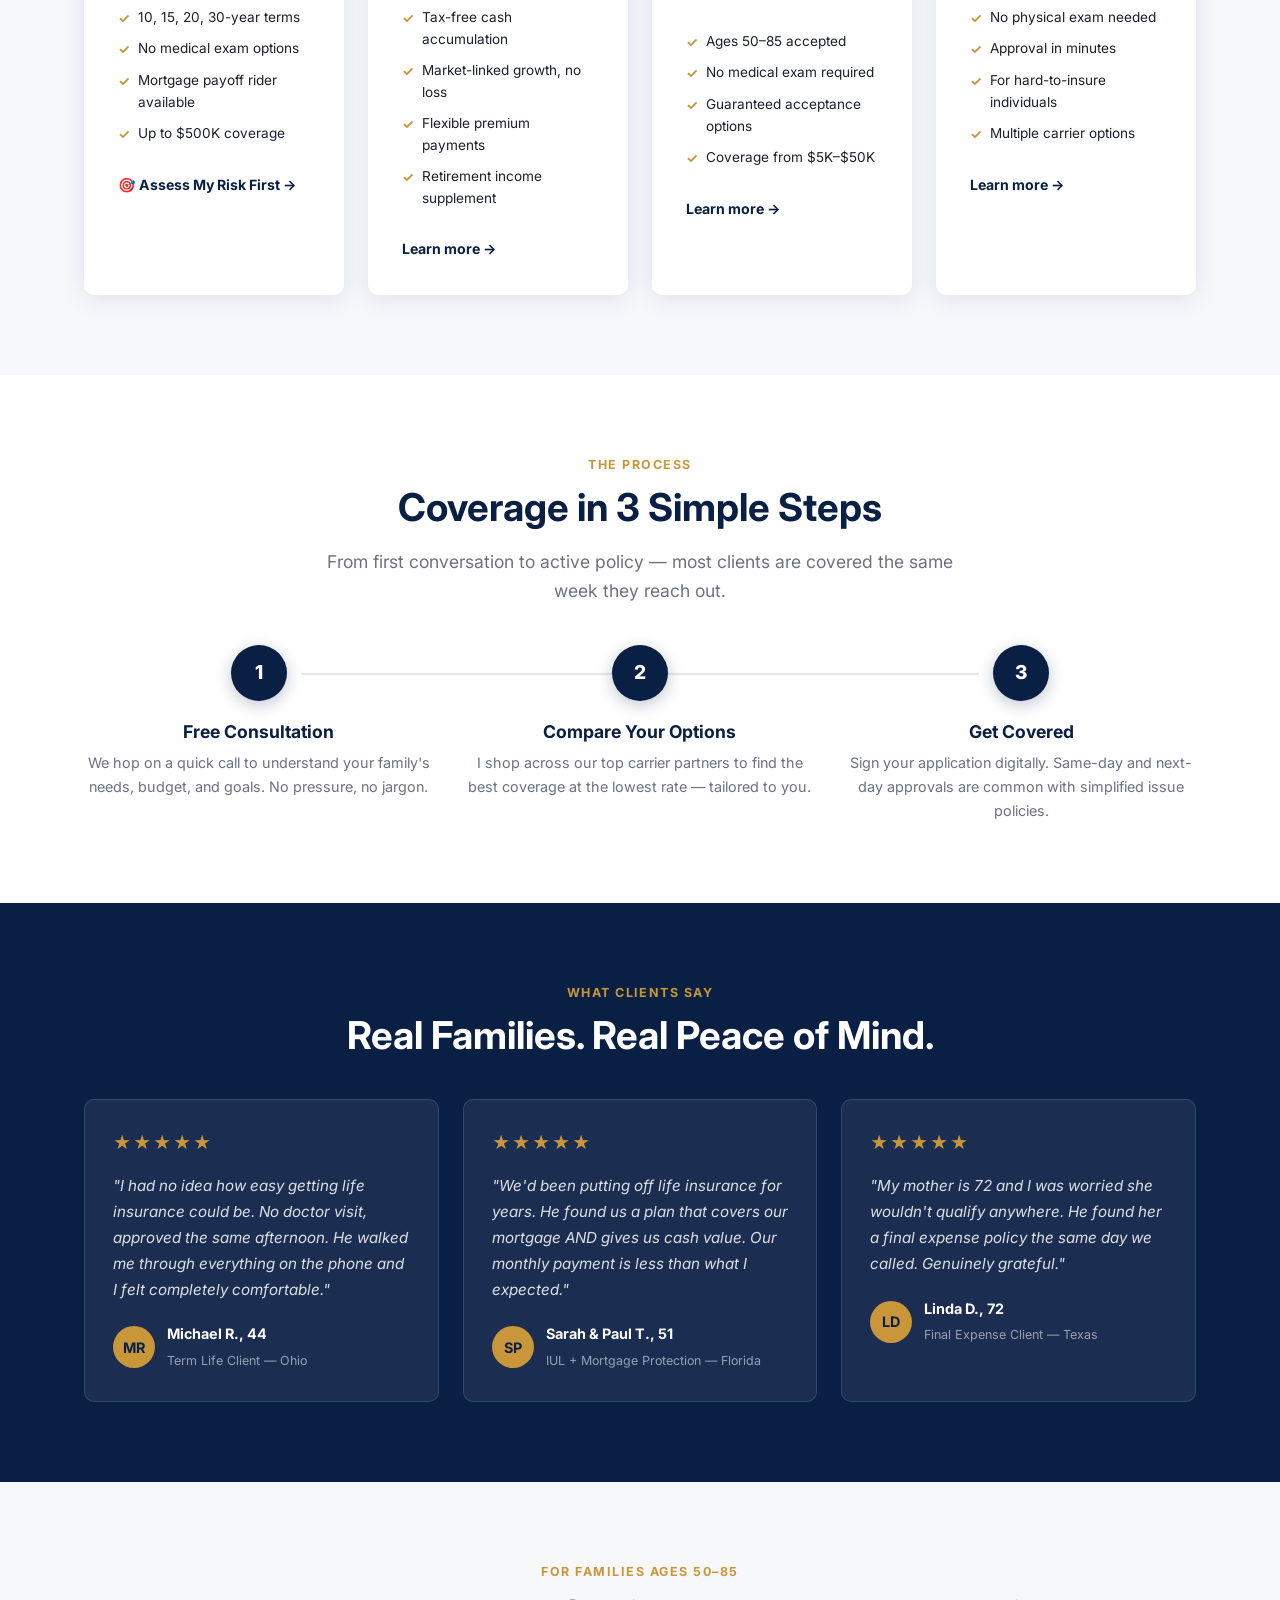
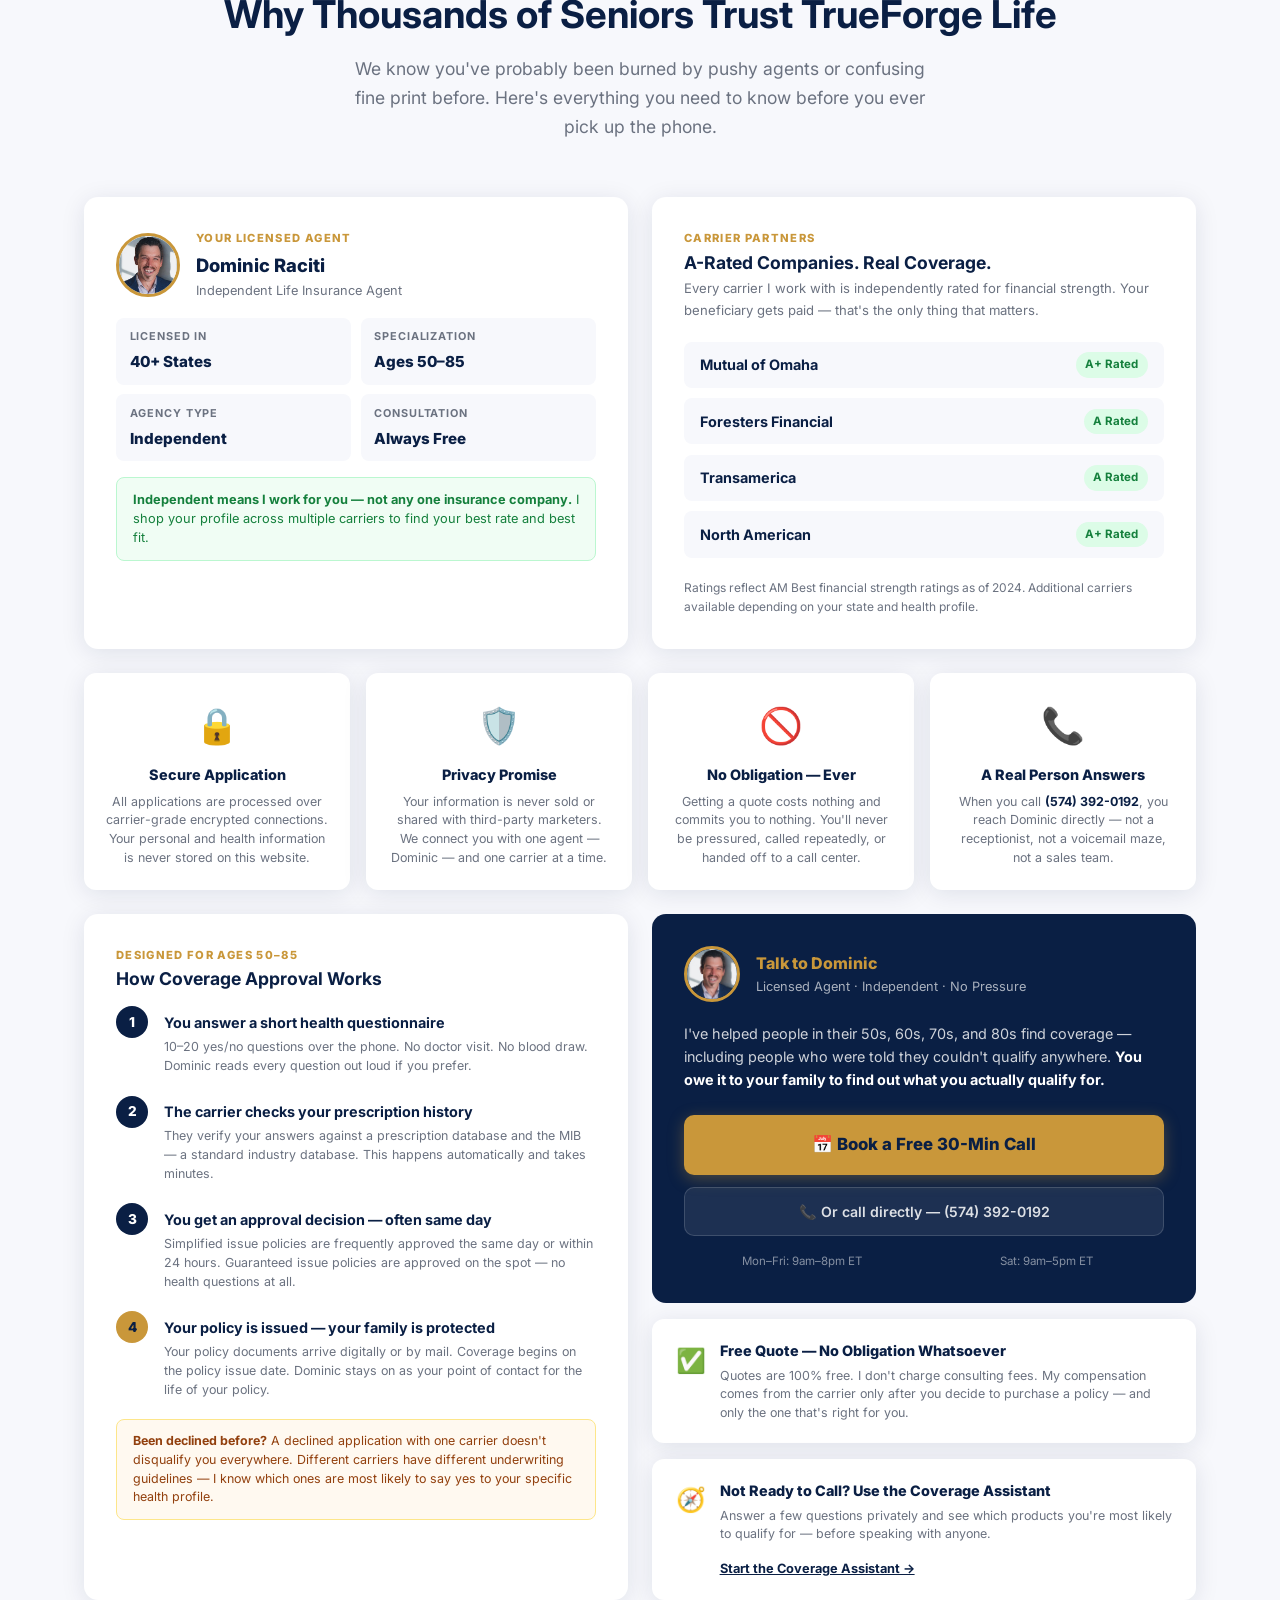
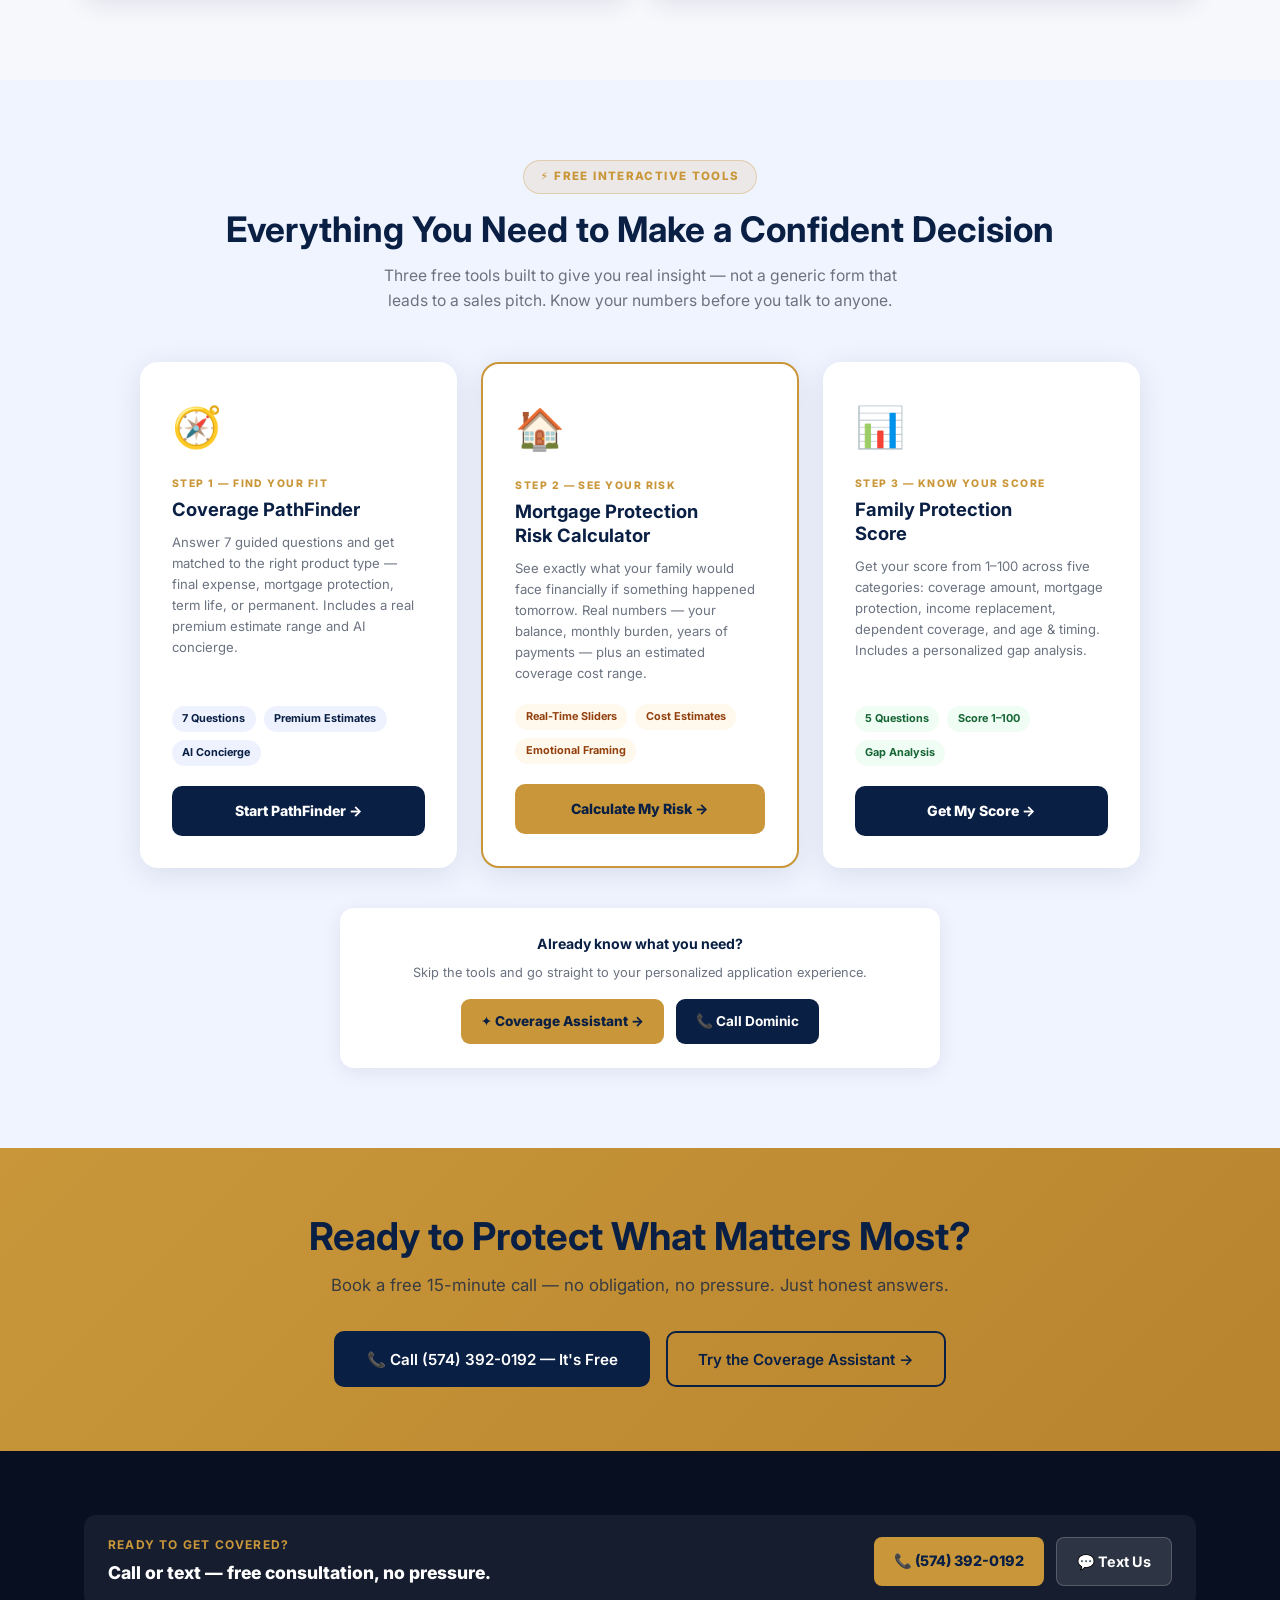
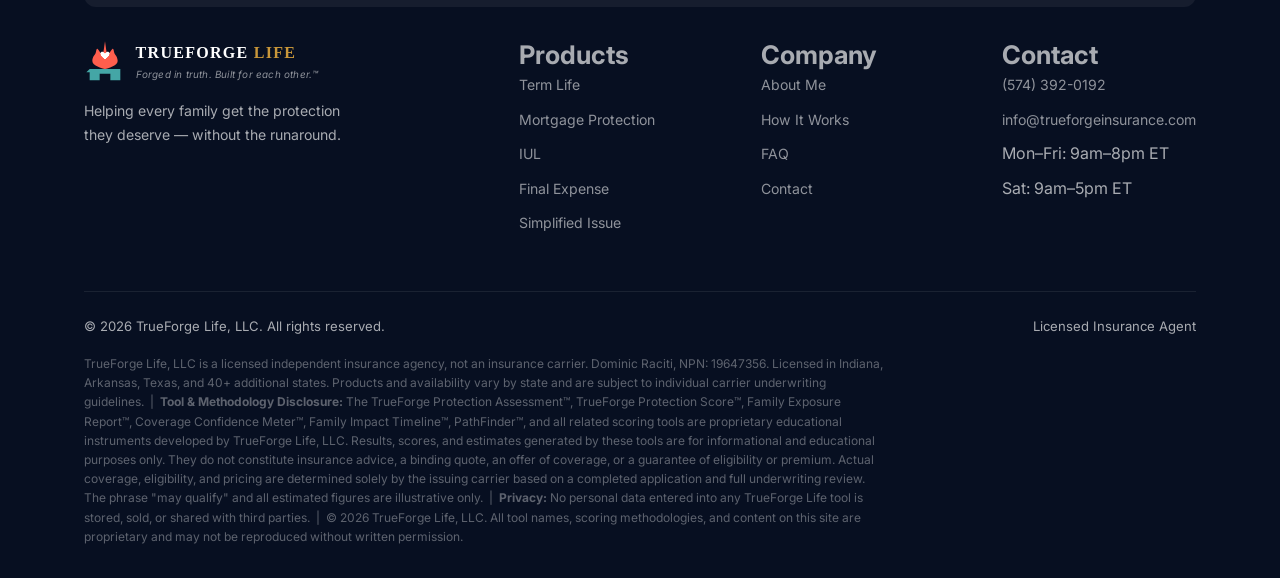
==== commit 387bfe36: "Reframe CTAs sitewide: book-first, set callback expectations Shift the site voice from implied insta" ====
--- a/index.html
+++ b/index.html
@@ -842,9 +842,9 @@
 
 <!-- STICKY MOBILE CALL BAR -->
 <div class="sticky-call-bar" style="display:flex;gap:0;">
-  <a href="tel:+15743920192" style="flex:1;border-right:1px solid rgba(255,255,255,0.2);">
-    📞 Tap to Call — (574) 392-0192
-    <span class="sub">Free quote · No pressure · Speak directly with Dominic</span>
+  <a href="https://calendly.com/dominic-trueforgeinsurance/30min" target="_blank" rel="noopener" style="flex:1;border-right:1px solid rgba(255,255,255,0.2);">
+    📅 Book Your Free Session
+    <span class="sub">Find the right policy for you · 30 min · No pressure</span>
   </a>
   <a href="sms:+15743920192?body=Hi%20Dominic%2C%20I%27d%20like%20a%20free%20quote." style="flex-shrink:0;padding:0.85rem 1.1rem;display:flex;flex-direction:column;align-items:center;justify-content:center;font-size:0.7rem;font-weight:700;color:rgba(255,255,255,0.9);gap:0.2rem;">
     💬<span>Text</span>
--- a/css/styles.css
+++ b/css/styles.css
@@ -843,6 +843,75 @@
 }
 
 .form-group textarea { resize: vertical; min-height: 100px; }
+
+/* ===== INTAKE FORM SECTIONS ===== */
+.form-section {
+  border-top: 1px solid var(--gray-light);
+  margin-top: 1.5rem;
+  padding-top: 1.25rem;
+}
+.form-section:first-of-type { border-top: none; margin-top: 0; padding-top: 0; }
+.form-section-head {
+  display: flex;
+  align-items: center;
+  gap: 0.5rem;
+  font-size: 0.72rem;
+  font-weight: 800;
+  letter-spacing: 0.08em;
+  text-transform: uppercase;
+  color: var(--gold);
+  margin-bottom: 0.15rem;
+}
+.form-section-sub {
+  font-size: 0.78rem;
+  color: var(--gray);
+  margin-bottom: 1rem;
+  line-height: 1.5;
+}
+.form-req { color: #dc2626; font-weight: 700; }
+.form-row-3 { display: grid; grid-template-columns: 1fr 1fr 1fr; gap: 0.75rem; }
+@media (max-width: 480px) { .form-row-3 { grid-template-columns: 1fr 1fr; } }
+.form-conditions {
+  display: grid;
+  grid-template-columns: 1fr 1fr;
+  gap: 0.5rem;
+}
+@media (max-width: 480px) { .form-conditions { grid-template-columns: 1fr; } }
+.form-check {
+  display: flex;
+  align-items: center;
+  gap: 0.5rem;
+  padding: 0.6rem 0.75rem;
+  border: 1.5px solid var(--gray-light);
+  border-radius: 8px;
+  cursor: pointer;
+  font-size: 0.82rem;
+  color: var(--navy);
+  transition: border-color 0.15s, background 0.15s;
+  background: var(--white);
+}
+.form-check:hover { border-color: var(--navy); }
+.form-check input { width: auto !important; accent-color: var(--navy); flex-shrink: 0; }
+.form-consent {
+  display: flex;
+  align-items: flex-start;
+  gap: 0.6rem;
+  padding: 0.85rem 1rem;
+  background: var(--off-white);
+  border: 1.5px solid var(--gray-light);
+  border-radius: 10px;
+  cursor: pointer;
+  margin-bottom: 1rem;
+}
+.form-consent.invalid { border-color: #dc2626; }
+.form-consent input { width: auto !important; margin-top: 0.2rem; accent-color: var(--navy); flex-shrink: 0; }
+.form-consent-text { font-size: 0.72rem; color: var(--gray); line-height: 1.55; }
+.form-note {
+  font-size: 0.72rem;
+  color: var(--gray);
+  margin-top: 0.4rem;
+  line-height: 1.5;
+}
 
 /* ===== ABOUT PAGE ===== */
 .about-hero {
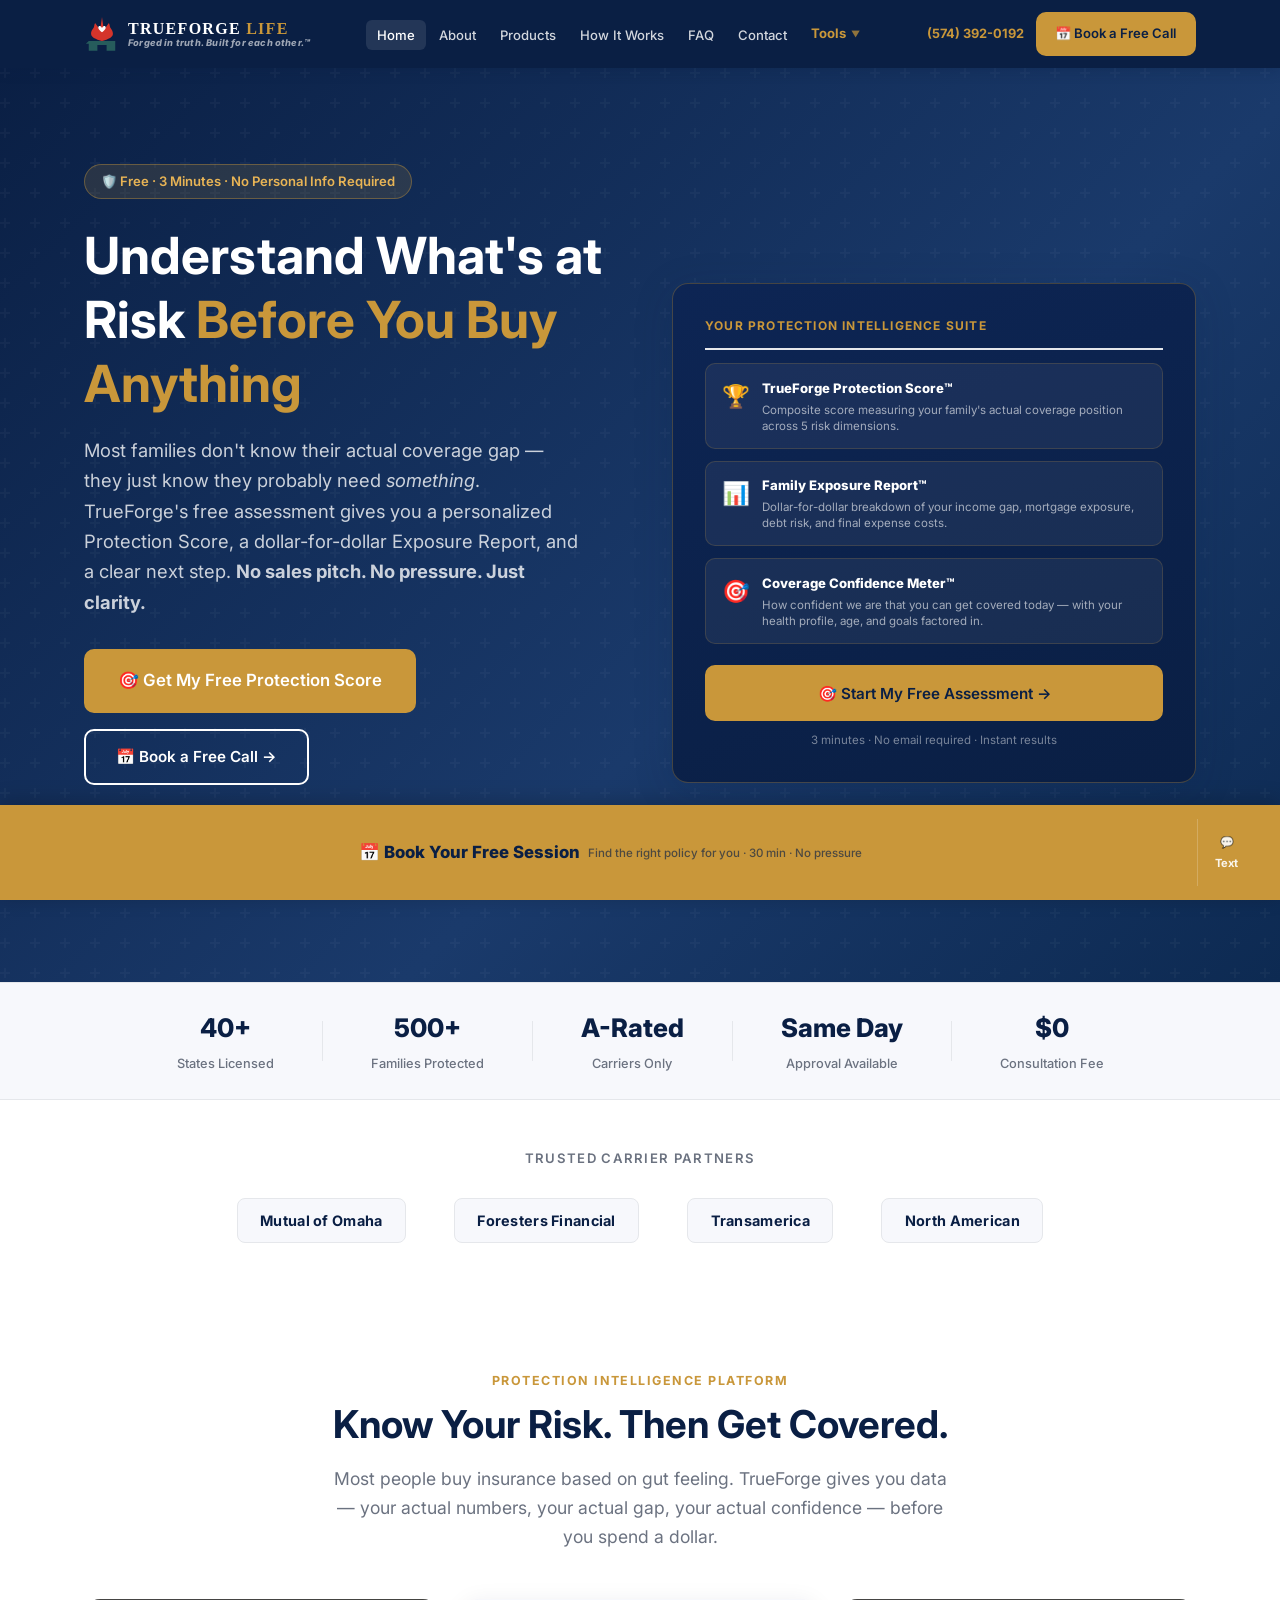
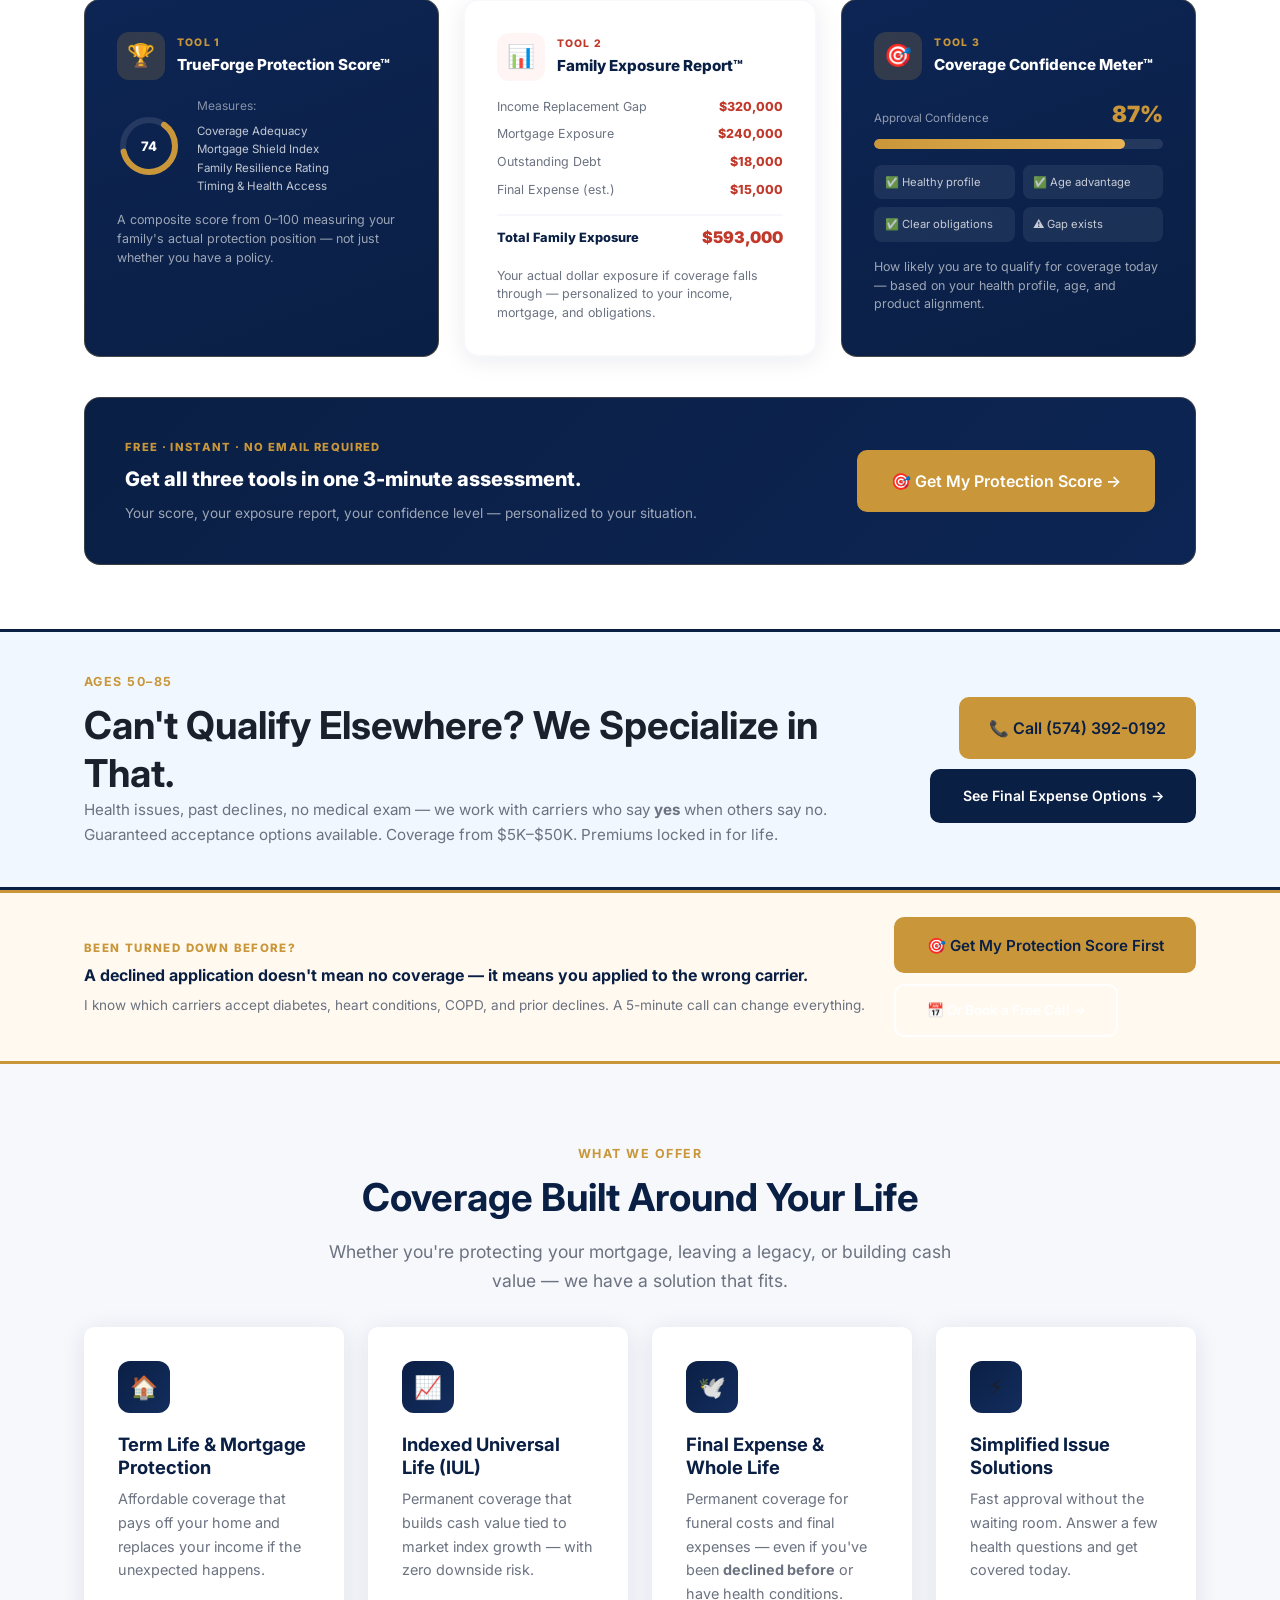
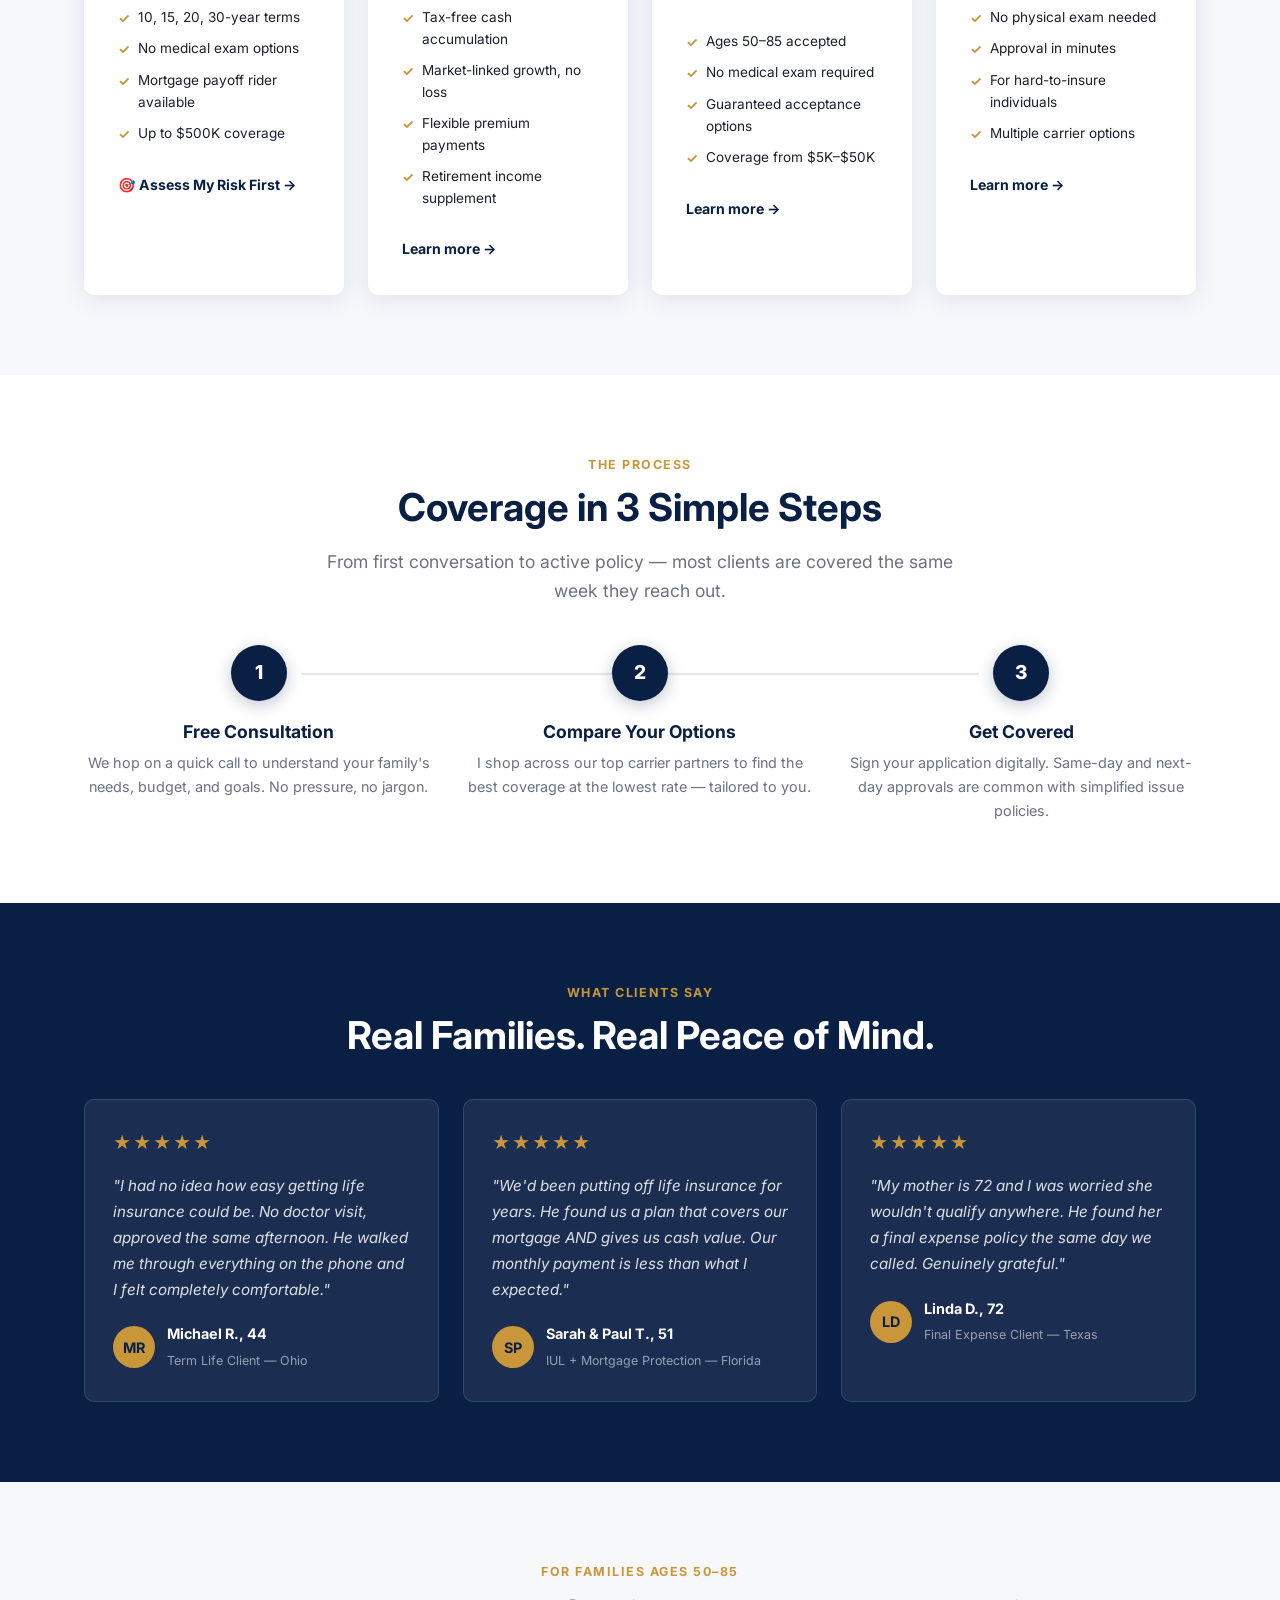
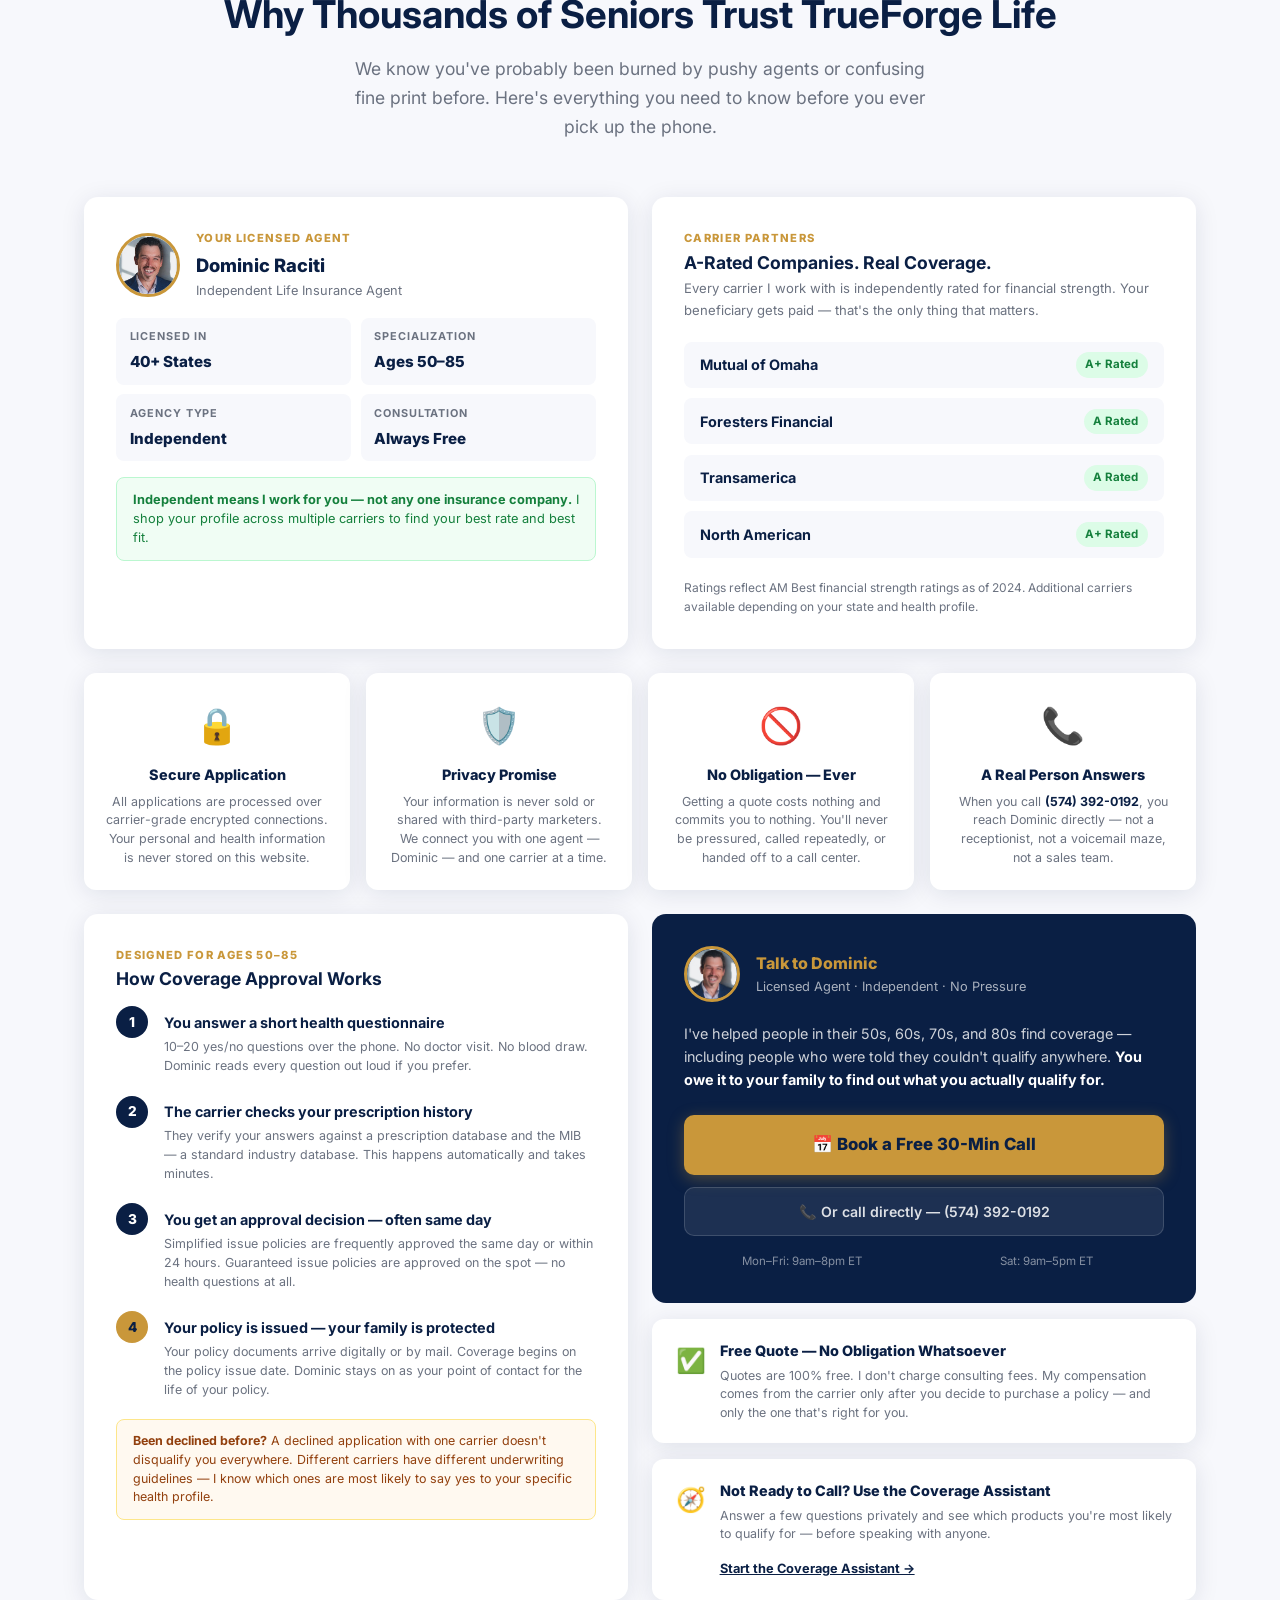
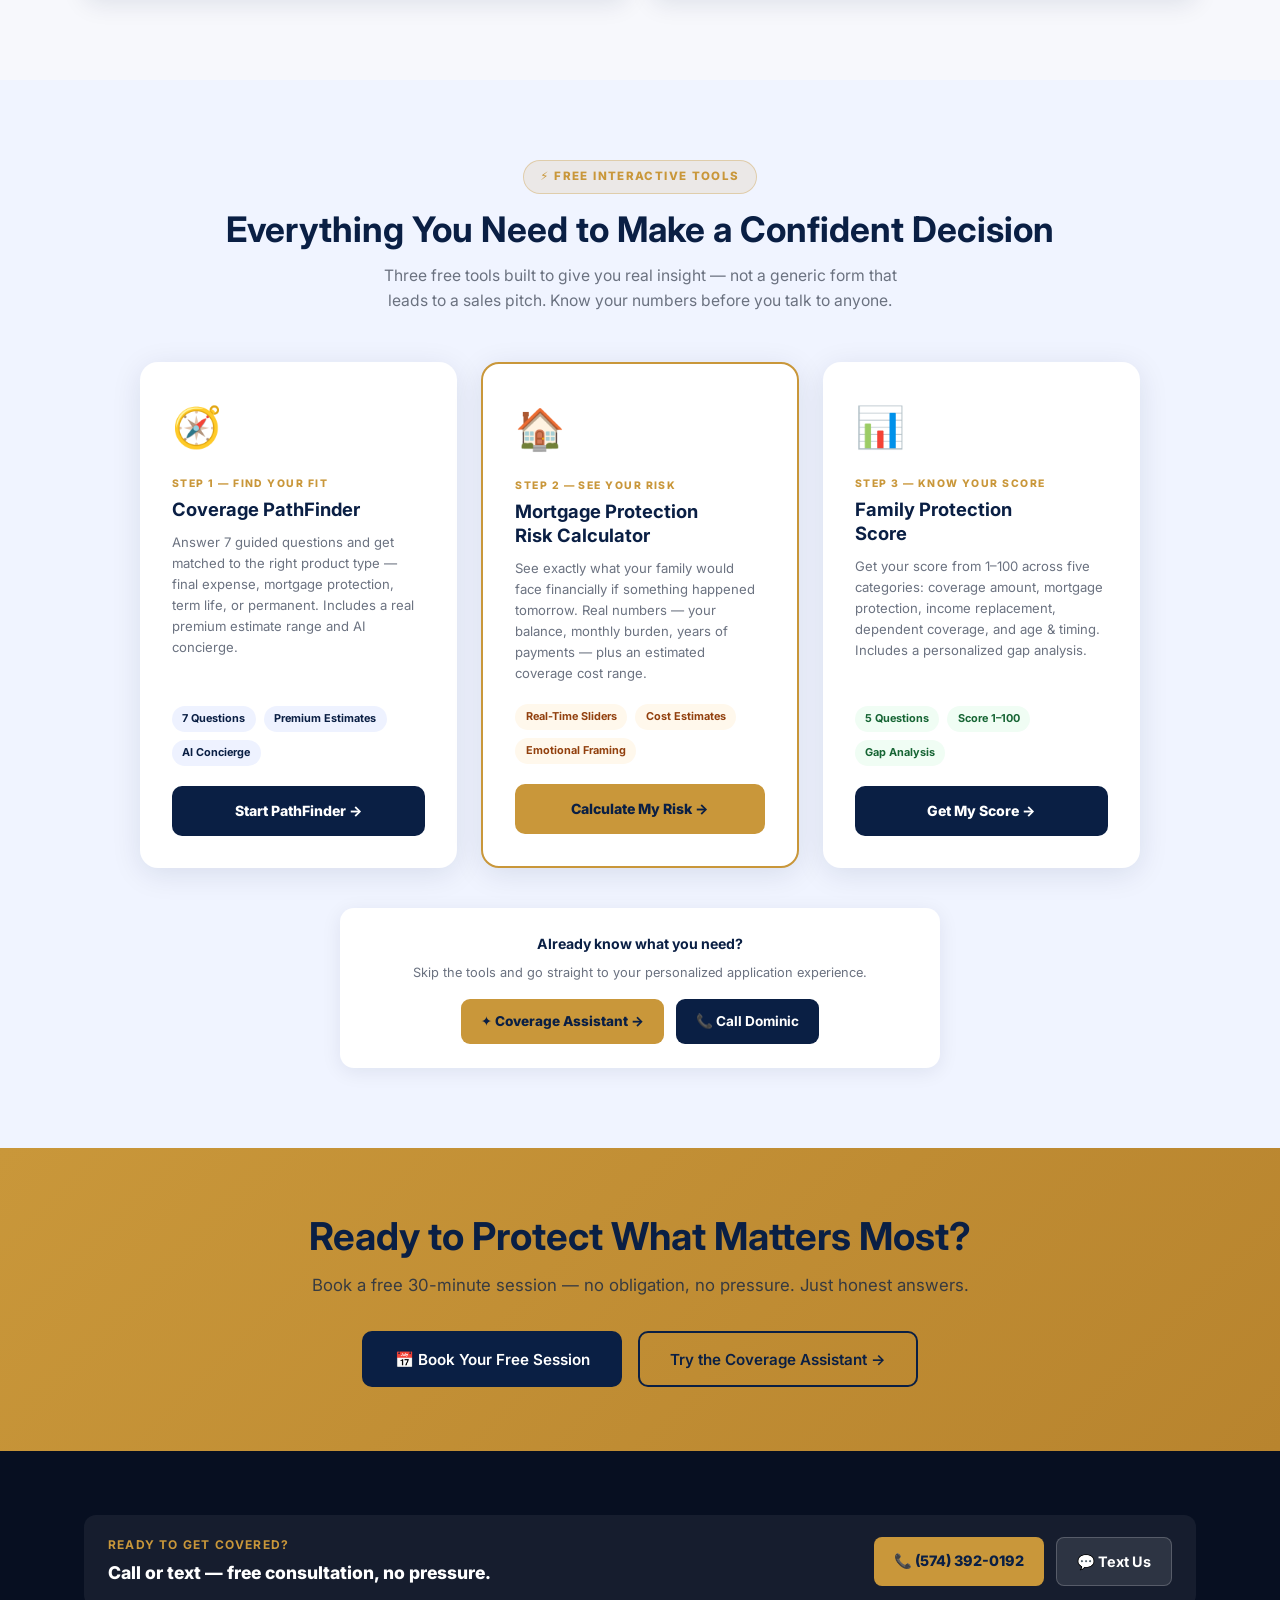
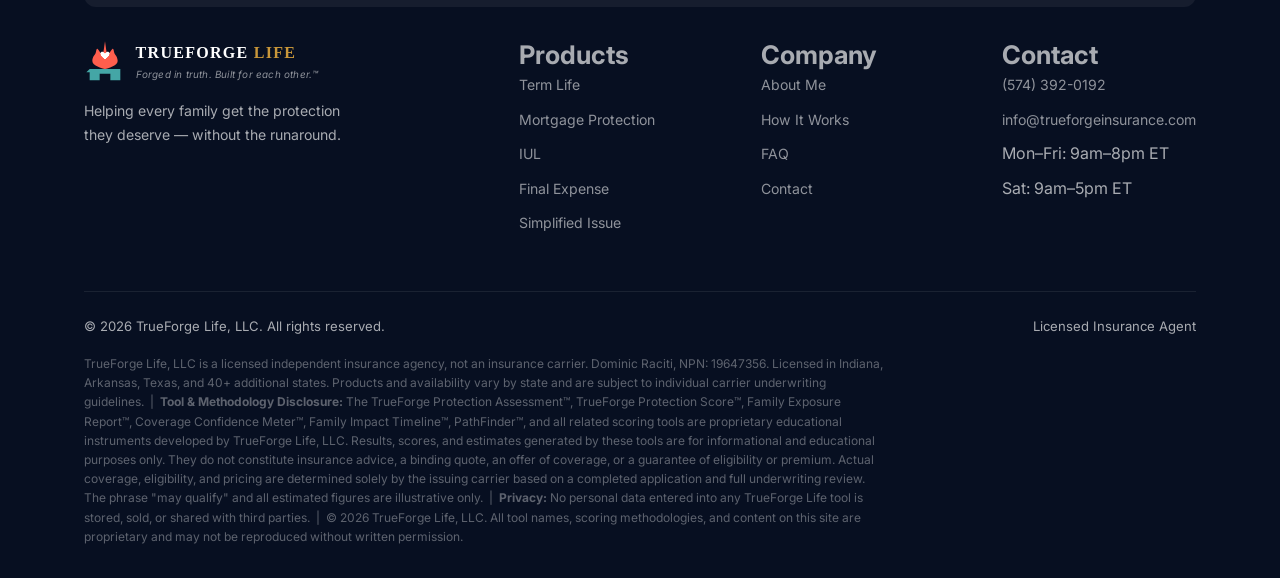
==== commit e65be9fb: "Reframe remaining hero/CTA-band buttons to book-first - Homepage + FAQ cta-band primary: phone-call " ====
--- a/index.html
+++ b/index.html
@@ -766,9 +766,9 @@
 <section class="cta-band">
   <div class="container">
     <h2>Ready to Protect What Matters Most?</h2>
-    <p>Book a free 15-minute call — no obligation, no pressure. Just honest answers.</p>
+    <p>Book a free 30-minute session — no obligation, no pressure. Just honest answers.</p>
     <div class="cta-band-actions">
-      <a href="tel:+15743920192" class="btn btn-navy">📞 Call (574) 392-0192 — It's Free</a>
+      <a href="https://calendly.com/dominic-trueforgeinsurance/30min" target="_blank" rel="noopener" class="btn btn-navy">📅 Book Your Free Session</a>
       <a href="enroll.html" class="btn btn-outline" style="color:var(--navy);border-color:var(--navy);">Try the Coverage Assistant →</a>
     </div>
   </div>
